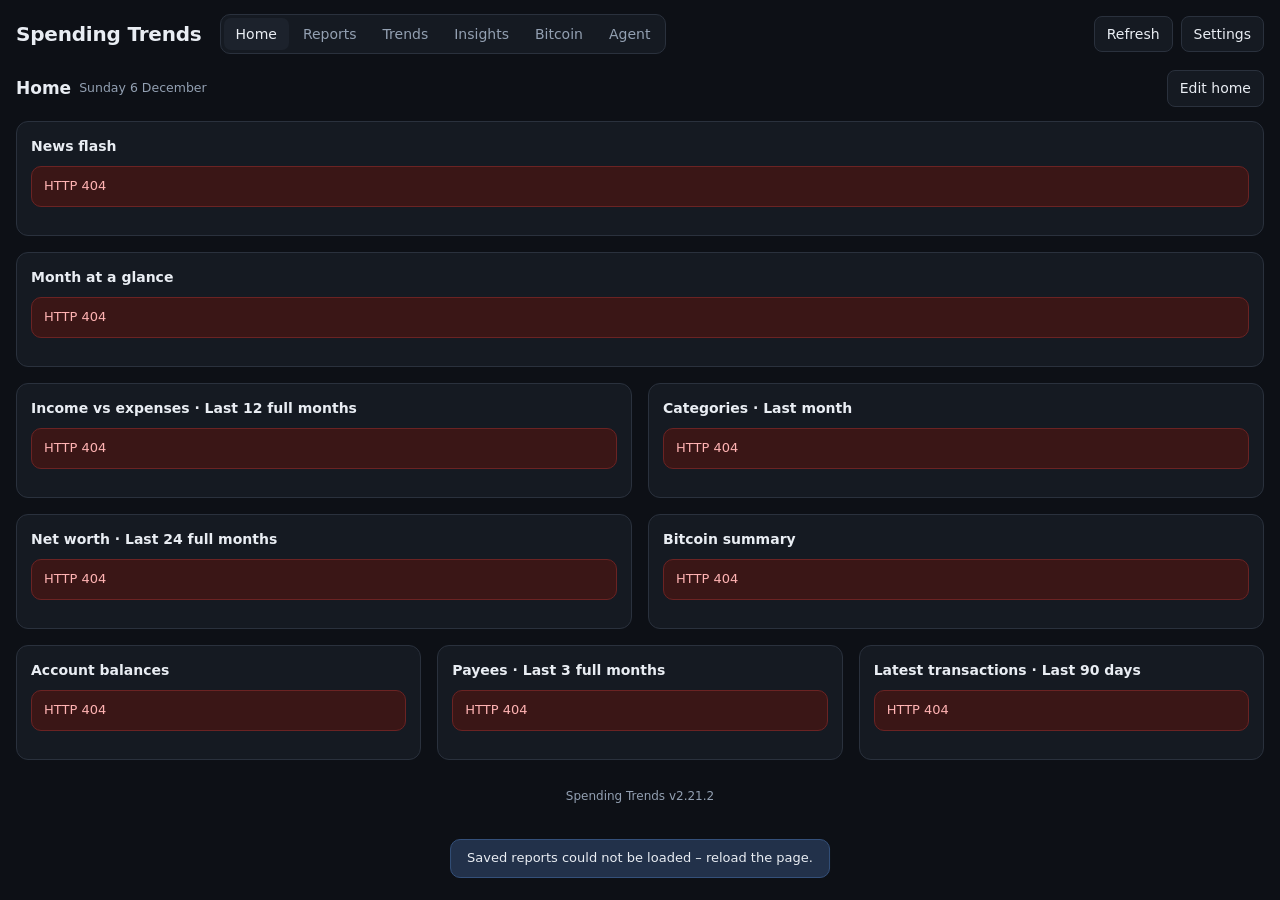
==== n0niz-trends/app/index.html @ 3daa2950 "Spending Trends 2.21.2: forecast 12/24/36/48 months, loan as its own bar, balance in its own chart C" ====
<!doctype html>
<html lang="en">
<head>
<meta charset="utf-8">
<meta name="viewport" content="width=device-width, initial-scale=1, viewport-fit=cover">
<meta name="theme-color" content="#0d1016">
<title>Spending Trends</title>
<style>
  :root {
    --bg: #0d1016; --panel: #151a22; --panel2: #1c222c; --line: #2a313d; --grid: #232a35;
    --text: #e9edf3; --muted: #93a0b2; --accent: #6ea8fe; --up: #ff7b72; --down: #3fb950;
    --inc: #3fb950; --exp: #ff7b72; --btc: #f7931a;
  }
  * { box-sizing: border-box; }
  html, body { margin: 0; }
  body { background: var(--bg); color: var(--text); font: 14px/1.45 system-ui, -apple-system, "Segoe UI", Roboto, Inter, sans-serif; }
  button, input, select { font: inherit; color: inherit; }
  a { color: var(--accent); text-decoration: none; }
  .wrap { max-width: 1320px; margin: 0 auto; padding: 14px 16px 70px; }
  header.top { display: flex; flex-wrap: wrap; gap: 10px 18px; align-items: center; justify-content: space-between; margin-bottom: 16px; }
  .brand { display: flex; align-items: center; gap: 18px; flex-wrap: wrap; min-width: 0; }
  h1 { margin: 0; font-size: 20px; letter-spacing: -.01em; white-space: nowrap; }
  nav { display: flex; gap: 2px; background: var(--panel); border: 1px solid var(--line); border-radius: 10px; padding: 3px; overflow-x: auto; max-width: 100%; }
  nav a { color: var(--muted); padding: 6px 12px; border-radius: 7px; white-space: nowrap; }
  nav a.on { background: var(--panel2); color: var(--text); }
  .sub { color: var(--muted); font-size: 12.5px; }
  .row { display: flex; gap: 8px; align-items: center; flex-wrap: wrap; }
  .spacer { flex: 1; }
  select, input[type=search], input[type=text], input[type=password], input[type=date], input[type=number], textarea {
    background: var(--panel); border: 1px solid var(--line); border-radius: 8px; padding: 7px 10px; outline: none; max-width: 100%; }
  select:focus, input:focus, textarea:focus { border-color: var(--accent); }
  .btn { background: var(--panel); border: 1px solid var(--line); border-radius: 8px; padding: 7px 12px; cursor: pointer; white-space: nowrap; }
  .btn:hover { background: var(--panel2); }
  .btn.primary { background: var(--accent); border-color: transparent; color: #0d1016; font-weight: 600; }
  .btn.danger { color: #ffb3b3; }
  .btn.sm { padding: 4px 9px; font-size: 12.5px; }
  .iconbtn { background: none; border: 0; color: var(--muted); cursor: pointer; padding: 2px 6px; border-radius: 6px; font-size: 14px; }
  .iconbtn:hover { background: var(--panel2); color: var(--text); }
  .seg { display: inline-flex; border: 1px solid var(--line); border-radius: 8px; overflow: hidden; flex-wrap: nowrap; }
  .seg button { background: var(--panel); border: 0; padding: 6px 11px; cursor: pointer; color: var(--muted); white-space: nowrap; }
  .seg button + button { border-left: 1px solid var(--line); }
  .seg button.on { background: var(--panel2); color: var(--text); }
  .seg.sm button { padding: 3px 8px; font-size: 12px; }

  .card { background: var(--panel); border: 1px solid var(--line); border-radius: 12px; padding: 14px; min-width: 0; }
  .card h2 { margin: 0 0 10px; font-size: 14px; font-weight: 600; display: flex; justify-content: space-between; align-items: center; gap: 8px; flex-wrap: wrap; }
  .card h2 .hint { color: var(--muted); font-weight: 400; font-size: 12px; }
  .layout { display: grid; grid-template-columns: 310px minmax(0, 1fr); gap: 16px; align-items: start; }
  .layout > * { min-width: 0; }
  .stack { display: grid; grid-template-columns: minmax(0, 1fr); gap: 16px; }
  .grid2 { display: grid; grid-template-columns: repeat(2, minmax(0, 1fr)); gap: 16px; }
  .grid2 > .full { grid-column: 1 / -1; }
  .view { display: none; }
  .view.on { display: block; }

  /* home */
  .homebar { display: flex; align-items: center; gap: 8px; flex-wrap: wrap; margin-bottom: 14px; }
  .homebar h2 { margin: 0; font-size: 17px; }
  .wgrid { display: grid; grid-template-columns: repeat(6, minmax(0, 1fr)); gap: 16px; grid-auto-flow: row dense; }
  .w { grid-column: span 3; display: flex; flex-direction: column; }
  .w.w-s { grid-column: span 2; } .w.w-l { grid-column: 1 / -1; }
  .w h2 .ttl { cursor: pointer; overflow: hidden; text-overflow: ellipsis; white-space: nowrap; min-width: 0; flex: 1; }
  .w h2 .ttl:hover { color: var(--accent); }
  .w .tools { display: none; gap: 2px; align-items: center; }
  .editing .w .tools { display: inline-flex; }
  .editing .w { outline: 1px dashed #3d4a5e; outline-offset: 2px; cursor: grab; }
  .editing .w.dragover { outline-color: var(--accent); }
  .editing .w .wbody { pointer-events: none; opacity: .75; }
  .addtile { border: 1px dashed var(--line); border-radius: 12px; display: grid; place-items: center; min-height: 120px; color: var(--muted); cursor: pointer; grid-column: span 2; background: none; }
  .addtile:hover { color: var(--text); border-color: var(--accent); }

  /* charts */
  .chart { position: relative; width: 100%; }
  .chart svg { display: block; width: 100%; max-width: 100%; height: auto; overflow: visible; }
  .legend { display: flex; flex-wrap: wrap; gap: 6px 14px; margin-top: 8px; font-size: 12.5px; color: var(--muted); }
  .legend span::before { content: ""; display: inline-block; width: 10px; height: 3px; border-radius: 2px; background: var(--c); margin-right: 6px; vertical-align: middle; }
  .legend span.dot::before { width: 8px; height: 8px; border-radius: 50%; }
  .legend span.dash::before { background: repeating-linear-gradient(90deg, var(--c) 0 4px, transparent 4px 7px); }
  .tip { position: absolute; pointer-events: none; background: #0b0e13f2; border: 1px solid var(--line); border-radius: 8px; padding: 8px 10px; font-size: 12.5px; min-width: 160px; max-width: 280px; z-index: 5; display: none; box-shadow: 0 8px 24px #0008; }
  .tip b { display: block; margin-bottom: 4px; }
  .tip div { display: flex; justify-content: space-between; gap: 14px; font-variant-numeric: tabular-nums; }
  .tip i { display: inline-block; width: 8px; height: 8px; border-radius: 2px; margin-right: 6px; }
  .smart { display: grid; grid-template-columns: repeat(auto-fill, minmax(210px, 1fr)); gap: 10px; }
  .smart .sm { background: var(--panel2); border-radius: 10px; padding: 10px 12px; cursor: pointer; border: 1px solid transparent; }
  .smart .sm:hover { border-color: var(--accent); }
  .smart .smh { display: flex; justify-content: space-between; align-items: center; gap: 6px; margin-bottom: 4px; }
  .chips { display: flex; flex-wrap: wrap; gap: 6px; }
  .chipv { display: inline-flex; align-items: center; }
  .chipv .x { background: none; border: 0; color: var(--muted); cursor: pointer; padding: 0 4px; }
  .chipv .x:hover { color: var(--neg, #f47067); }
  .wherebox { display: flex; gap: 18px; align-items: center; flex-wrap: wrap; }
  .wherebox table { flex: 1; min-width: 260px; }
  .donut { display: flex; gap: 18px; align-items: center; flex-wrap: wrap; }
  .donut svg { width: 176px; height: 176px; flex: none; }
  .donut circle { transition: stroke-width .15s; cursor: pointer; }
  .dleg { flex: 1; min-width: 190px; display: grid; gap: 1px; }
  .dleg .li, .hb { display: grid; grid-template-columns: 10px minmax(0, 1fr) auto 44px; gap: 8px; align-items: center; padding: 4px 6px; border-radius: 6px; font-size: 13px; }
  .dleg .li i { width: 10px; height: 10px; border-radius: 3px; }
  .dleg .li .nm, .hb .nm { overflow: hidden; text-overflow: ellipsis; white-space: nowrap; }
  .dleg .li .am, .hb .am { font-variant-numeric: tabular-nums; text-align: right; }
  .dleg .li .sh { color: var(--muted); font-size: 12px; text-align: right; font-variant-numeric: tabular-nums; }
  .clickable .li, .clickable .hb { cursor: pointer; }
  .clickable .li:hover, .clickable .hb:hover, .dleg .li.hl { background: var(--panel2); }
  .hbars { display: grid; gap: 2px; }
  .hb { grid-template-columns: minmax(80px, 32%) minmax(0, 1fr) auto; }
  .hb .bar { height: 12px; background: var(--grid); border-radius: 4px; overflow: hidden; }
  .hb .bar i { display: block; height: 100%; border-radius: 4px; }

  .sumline { display: flex; flex-wrap: wrap; gap: 6px 22px; margin-bottom: 10px; }
  .stat span { display: block; color: var(--muted); font-size: 12px; }
  .stat b { font-size: 17px; font-variant-numeric: tabular-nums; font-weight: 600; }
  .pos { color: var(--down); } .neg { color: var(--up); }
  .tiles { display: grid; grid-template-columns: repeat(auto-fill, minmax(165px, 1fr)); gap: 10px; }
  .tile { background: var(--panel2); border-radius: 10px; padding: 10px 12px; min-width: 0; }
  .tile span { display: block; color: var(--muted); font-size: 12px; }
  .tile > span:first-child { white-space: nowrap; overflow: hidden; text-overflow: ellipsis; }
  .tile b { display: block; font-size: 18px; font-variant-numeric: tabular-nums; margin: 2px 0; white-space: nowrap; overflow: hidden; text-overflow: ellipsis; }
  .tile small { color: var(--muted); font-size: 11.5px; display: block; }
  .w .tiles { grid-template-columns: repeat(auto-fill, minmax(140px, 1fr)); }

  .empty { color: var(--muted); text-align: center; padding: 34px 10px; }
  table { width: 100%; border-collapse: collapse; font-variant-numeric: tabular-nums; font-size: 13px; }
  th, td { padding: 7px 8px; border-bottom: 1px solid var(--grid); text-align: right; white-space: nowrap; }
  th:first-child, td:first-child { text-align: left; }
  td.l, th.l { text-align: left; }
  td.wr { white-space: normal; min-width: 140px; }
  th { color: var(--muted); font-weight: 500; }
  tr.total td { font-weight: 600; border-top: 1px solid var(--line); }
  tbody tr.click { cursor: pointer; }
  tbody tr.click:hover td { background: var(--panel2); }
  .up { color: var(--up); } .down { color: var(--down); }
  .tablewrap { overflow-x: auto; margin-top: 8px; }
  .drill:not(:empty) { margin-top: 16px; border-top: 1px solid var(--line); padding-top: 12px; }
  .notice { background: #3b2f12; border: 1px solid #6b5418; color: #f5d27a; border-radius: 10px; padding: 10px 12px; margin-bottom: 14px; font-size: 13px; }
  .notice.error { background: #3a1616; border-color: #6b2323; color: #ffb3b3; }
  .notice.ok { background: #13301d; border-color: #1f5a33; color: #a6e9b8; }
  .pill { display: inline-block; padding: 1px 8px; border-radius: 99px; background: var(--panel2); font-size: 12px; color: var(--muted); }
  .pill.Buy, .pill.Received { color: var(--inc); } .pill.Sell, .pill.Sent { color: var(--exp); } .pill.Reward { color: var(--btc); }
  .pill.ign { text-decoration: line-through; opacity: .7; }
  .wrow { border: 1px solid var(--line); border-radius: 10px; padding: 10px; margin-top: 10px; display: grid; gap: 6px; }
  .wrow .two { display: grid; grid-template-columns: 1fr 1fr; gap: 6px; }
  .wrow input, .wrow select, .wrow textarea { width: 100%; color: var(--text); }
  .wrow textarea { resize: vertical; min-height: 54px; font: 12px ui-monospace, monospace; }
  .wrow .addr { font: 12px ui-monospace, monospace; word-break: break-all; color: var(--text); }

  /* editor */
  .ed { display: grid; gap: 12px; }
  .ed label.f { display: grid; gap: 5px; color: var(--muted); font-size: 12.5px; }
  .ed label.f > * { color: var(--text); }
  .ed .two { display: grid; grid-template-columns: 1fr 1fr; gap: 8px; }
  .ed .chk { display: flex; gap: 8px; align-items: center; font-size: 13px; cursor: pointer; }
  .ed select, .ed input[type=text], .ed input[type=search], .ed input[type=date], .ed textarea { width: 100%; }
  details.ms { background: var(--panel); border: 1px solid var(--line); border-radius: 8px; }
  details.ms summary { padding: 7px 10px; cursor: pointer; list-style: none; display: flex; justify-content: space-between; gap: 8px; }
  details.ms summary::after { content: "▾"; color: var(--muted); }
  details.ms summary span { overflow: hidden; text-overflow: ellipsis; white-space: nowrap; }
  details.ms[open] summary { border-bottom: 1px solid var(--line); }
  details.ms .in { padding: 8px; display: grid; gap: 6px; }
  details.ms .list { max-height: 220px; overflow: auto; display: grid; }
  details.ms .list label { display: flex; gap: 8px; align-items: center; padding: 4px 4px; border-radius: 6px; cursor: pointer; font-size: 13px; }
  details.ms .list label:hover { background: var(--panel2); }
  details.ms .list label span { overflow: hidden; text-overflow: ellipsis; white-space: nowrap; }
  .ed hr { border: 0; border-top: 1px solid var(--line); margin: 2px 0; width: 100%; }

  /* reports list */
  .rtypes { display: grid; grid-template-columns: repeat(auto-fill, minmax(300px, 1fr)); gap: 14px; }
  .rtype { display: grid; grid-template-columns: 120px minmax(0, 1fr); gap: 14px; align-items: start; }
  .rtype .mini { background: var(--panel2); border-radius: 8px; height: 86px; display: grid; place-items: center; }
  .rtype h3 { margin: 0 0 4px; font-size: 14px; }
  .rtype p { margin: 0 0 10px; color: var(--muted); font-size: 12.5px; }
  .rphead { display: flex; gap: 8px; align-items: center; flex-wrap: wrap; margin-bottom: 14px; }
  .rphead h2 { margin: 0; font-size: 17px; }

  /* trends picker */
  .picker { position: sticky; top: 12px; }
  .picker .list { max-height: 60vh; overflow: auto; margin: 8px -6px 0; }
  .item { display: grid; grid-template-columns: 18px 10px 1fr auto; gap: 8px; align-items: center; padding: 6px; border-radius: 7px; cursor: pointer; user-select: none; }
  .item:hover { background: var(--panel2); }
  .item input { margin: 0; accent-color: var(--accent); }
  .item .sw { width: 10px; height: 10px; border-radius: 3px; background: transparent; }
  .item .nm { overflow: hidden; text-overflow: ellipsis; white-space: nowrap; }
  .item .am { color: var(--muted); font-variant-numeric: tabular-nums; font-size: 12.5px; }
  .picker .actions { display: flex; gap: 6px; margin-top: 8px; }
  .picker input[type=search] { width: 100%; }

  /* bitcoin */
  .btchead { display: flex; flex-wrap: wrap; gap: 12px 20px; align-items: flex-end; justify-content: space-between; margin-bottom: 12px; }
  .btchead .big { font-size: 26px; font-weight: 650; letter-spacing: -.01em; font-variant-numeric: tabular-nums; }
  .btchead .big small { font-size: 15px; color: var(--muted); font-weight: 500; }
  .spot { display: flex; gap: 6px; align-items: center; }
  .spot input { width: 110px; text-align: right; font-variant-numeric: tabular-nums; }
  .bar2 { height: 14px; border-radius: 6px; background: var(--grid); overflow: hidden; display: flex; margin: 8px 0 10px; }
  .bar2 i { display: block; height: 100%; }
  .checks { display: grid; gap: 8px; }
  .checks div { padding: 8px 10px; border-radius: 8px; background: var(--panel2); font-size: 13px; }
  .checks div b { display: block; margin-bottom: 2px; }
  .checks .warn b { color: #f5d27a; } .checks .ok b { color: var(--down); }

  dialog { background: var(--panel); color: var(--text); border: 1px solid var(--line); border-radius: 14px; padding: 20px; width: min(480px, calc(100% - 24px)); max-height: calc(100% - 24px); }
  dialog::backdrop { background: #000a; }
  dialog .dl label { display: grid; gap: 5px; color: var(--muted); font-size: 12.5px; margin-top: 12px; }
  dialog .dl label input { width: 100%; color: var(--text); }
  dialog h3 { margin: 18px 0 0; font-size: 14px; }
  .catalog { display: grid; gap: 6px; margin-top: 12px; }
  .catalog button { text-align: left; display: grid; grid-template-columns: 54px 1fr; gap: 12px; align-items: center; background: var(--panel2); border: 1px solid transparent; border-radius: 10px; padding: 8px; cursor: pointer; }
  .catalog button:hover { border-color: var(--accent); }
  .catalog .mini { height: 38px; display: grid; place-items: center; }
  .catalog b { display: block; font-weight: 600; }
  .catalog small { color: var(--muted); }
  .paper { background: transparent; color: var(--text); padding: 4px 2px 0; font-family: Georgia, "Times New Roman", Times, serif; }
  .paper a { color: var(--accent); }
  .paper .mast { text-align: center; border-bottom: 3px double var(--text); padding-bottom: 6px; margin-bottom: 12px; }
  .paper .mast-top, .paper .mast-bar { display: flex; justify-content: space-between; gap: 10px; flex-wrap: wrap; font-size: 11.5px; letter-spacing: .04em; text-transform: uppercase; color: var(--muted); }
  .paper .mast-title { font-size: clamp(28px, 5vw, 46px); line-height: 1.05; margin: 6px 0 8px; font-weight: 700; letter-spacing: .01em; font-family: "Old English Text MT", "UnifrakturMaguntia", Georgia, serif; }
  .paper .mast-bar { border-top: 1px solid var(--text); padding-top: 5px; align-items: center; }
  .paper .pseg { display: inline-flex; border: 1px solid var(--text); border-radius: 3px; overflow: hidden; }
  .paper .pseg button { background: transparent; border: 0; padding: 3px 10px; font: inherit; font-size: 11.5px; letter-spacing: .04em; text-transform: uppercase; cursor: pointer; color: var(--text); }
  .paper .pseg button + button { border-left: 1px solid var(--text); }
  .paper .pseg button.on { background: var(--text); color: var(--bg); }
  .paper .pgrid { display: grid; grid-template-columns: 1.6fr 1fr; gap: 0 22px; }
  .paper .pgrid > .side { border-left: 1px solid var(--line); padding-left: 20px; display: grid; gap: 14px; align-content: start; }
  .paper .side .story + .story { border-top: 1px solid var(--line); padding-top: 12px; }
  .paper .kicker { font-family: system-ui, sans-serif; font-size: 10.5px; font-weight: 700; letter-spacing: .12em; text-transform: uppercase; }
  .paper .kicker.good { color: var(--down); } .paper .kicker.bad { color: var(--up); }
  .paper h3 { font-size: 19px; line-height: 1.2; margin: 3px 0 5px; font-weight: 700; }
  .paper .lead h3 { font-size: clamp(24px, 3.4vw, 34px); line-height: 1.12; margin: 4px 0 8px; }
  .paper .deck { font-style: italic; font-size: 15px; line-height: 1.4; margin: 0 0 8px; color: var(--muted); }
  .paper .lead .deck { font-size: 17px; }
  .paper .story p { margin: 0 0 6px; font-size: 14px; line-height: 1.5; }
  .paper .lead p.body:first-of-type::first-letter { float: left; font-size: 42px; line-height: .9; padding: 3px 6px 0 0; font-weight: 700; }
  .paper .spark { width: 100%; height: 70px; display: block; margin: 6px 0 2px; }
  .paper .spark-cap { font-family: system-ui, sans-serif; font-size: 10.5px; color: var(--muted); display: flex; justify-content: space-between; }
  .paper .brief { border-top: 3px double var(--text); margin-top: 14px; padding-top: 8px; }
  .paper .brief h4 { margin: 0 0 6px; font-size: 12px; letter-spacing: .1em; text-transform: uppercase; }
  .paper .brief .lede { font-size: 15px; margin: 0 0 6px; }
  .paper .brief ul { columns: 2 260px; column-gap: 24px; margin: 0; padding-left: 16px; font-size: 13.5px; }
  .paper .brief li { break-inside: avoid; margin-bottom: 4px; }
  .paper .pmeta { font-family: system-ui, sans-serif; font-size: 11px; color: var(--muted); margin-top: 10px; display: flex; gap: 10px; flex-wrap: wrap; justify-content: space-between; }
  .paper .pempty { padding: 30px 0; text-align: center; font-style: italic; color: var(--muted); }
  @media (max-width: 760px) { .paper { padding: 14px 14px 12px; } .paper .pgrid { grid-template-columns: 1fr; } .paper .pgrid > .side { border-left: 0; padding-left: 0; border-top: 1px solid var(--line); padding-top: 12px; margin-top: 10px; } }
  .news ul { margin: 6px 0 10px; padding-left: 18px; display: grid; gap: 6px; }
  .news li { line-height: 1.45; }
  .news .meta { color: var(--muted); font-size: 12px; display: flex; gap: 10px; flex-wrap: wrap; align-items: center; }
  .agtable td { vertical-align: top; }
  .agtable td.wr { min-width: 180px; }
  .agtable tr.done td { opacity: .55; }
  .appver { text-align: center; color: var(--muted, #7d8796); font-size: 12px; padding: 28px 0 18px; }
  tr[draggable] .grip { cursor: grab; color: var(--muted); user-select: none; letter-spacing: -2px; }
  tr.dragging { opacity: .4; }
  tr.dropb td { box-shadow: inset 0 2px 0 var(--accent); }
  tr.dropa td { box-shadow: inset 0 -2px 0 var(--accent); }
  table.split th, table.split td { white-space: nowrap; font-size: 13px; padding-left: 6px; padding-right: 6px; }
  table.split td:first-child, table.split th:first-child { position: sticky; left: 0; background: var(--panel); z-index: 1; }
  table.split td.click:hover { background: var(--panel2); cursor: pointer; }
  .subcal th, .subcal td { white-space: nowrap; padding-left: 6px; padding-right: 6px; font-size: 13px; }
  .subcal td:first-child, .subcal th:first-child { position: sticky; left: 0; background: var(--panel); z-index: 1; }
  .subcal .curm { background: var(--panel2); }
  .subcal .st-paid { opacity: .55; }
  .subcal th.mh { cursor: pointer; }
  .subcal .selm { background: rgba(110, 168, 254, .18) !important; opacity: 1; }
  .subcal th.selm { color: var(--accent); }
  .subcal tr.hitr td:first-child b { color: var(--accent); }
  .subcal tr.tot td { border-top: 1px solid var(--line); padding-top: 8px; }
  .agtable select { max-width: 190px; padding: 4px 6px; }
  .pill.ai { color: #d2a8ff; } .pill.history { color: var(--accent); } .pill.unsure, .pill.check { color: #f5d27a; } .pill.tags { color: var(--inc); } .pill.error { color: var(--up); }
  .toast { position: fixed; left: 50%; bottom: 22px; transform: translateX(-50%); background: #22314a; border: 1px solid #34507a; padding: 9px 16px; border-radius: 10px; font-size: 13px; z-index: 50; display: none; }
  .loading { opacity: .55; pointer-events: none; }

  @media (max-width: 980px) {
    .layout { grid-template-columns: minmax(0, 1fr); }
    .picker { position: static; }
    .picker .list { max-height: 260px; }
    .w.w-s { grid-column: span 3; }
    .grid2 { grid-template-columns: minmax(0, 1fr); }
  }
  @media (max-width: 680px) {
    .wrap { padding: 10px 12px 60px; }
    .w, .w.w-s, .addtile { grid-column: 1 / -1; }
    .rtype { grid-template-columns: 84px minmax(0, 1fr); }
    .rtype .mini { height: 64px; }
    .donut svg { width: 150px; height: 150px; margin: 0 auto; }
    .ed .two { grid-template-columns: 1fr; }
  }
</style>
</head>
<body>
<div class="wrap">
  <header class="top">
    <div class="brand">
      <h1>Spending Trends</h1>
      <nav id="nav">
        <a href="#home" data-v="home">Home</a>
        <a href="#reports" data-v="reports">Reports</a>
        <a href="#trends" data-v="trends">Trends</a>
        <a href="#insights" data-v="insights">Insights</a>
        <a href="#bitcoin" data-v="bitcoin">Bitcoin</a>
        <a href="#agent" data-v="agent">Agent</a>
      </nav>
    </div>
    <div class="row">
      <span class="sub" id="status"></span>
      <button class="btn" id="refresh" title="Fetch fresh data">Refresh</button>
      <button class="btn" id="settingsBtn">Settings</button>
    </div>
  </header>

  <div id="notice"></div>

  <section class="view" id="v-home"></section>
  <section class="view" id="v-reports"></section>

  <section class="view" id="v-insights"></section>
  <section class="view" id="v-trends">
    <div class="card" style="margin-bottom:14px"><h2>Suggested for you <span class="hint">picked from your bookings · click to show, ☆ to save</span></h2><div class="smart" id="tSmart"></div>
      <div id="tMine"></div></div>
    <div class="row" style="margin-bottom:14px">
      <div class="seg" id="tDim">
        <button data-v="category">Categories</button><button data-v="tag">Tags</button><button data-v="budget">Budgets</button><button data-v="payee">Payees</button>
      </div>
      <div class="seg" id="tType"><button data-v="e">Expenses</button><button data-v="i">Income</button></div>
      <span class="spacer"></span>
      <label class="sub">From <select id="tFrom"></select></label>
      <label class="sub">to <select id="tTo"></select></label>
    </div>
    <div class="layout">
      <aside class="card picker">
        <h2>Select <span class="hint" id="tHint"></span></h2>
        <input type="search" id="tSearch" placeholder="Search…" aria-label="Search">
        <div class="actions"><button class="btn" id="tTop5">Top 5</button><button class="btn" id="tClear">Clear</button><button class="btn primary" id="tSave" title="Save what you see now under a name">Save view</button></div>
        <div class="list" id="tList"></div>
      </aside>
      <section class="stack">
        <div class="card">
          <h2>Month by month <span class="seg sm" id="tTl"><button data-v="sep">Each</button><button data-v="sum">Combined</button></span></h2>
          <div class="chart" id="tTimeline"></div>
          <div class="legend" id="tTlLegend"></div>
        </div>
        <div class="card">
          <h2>Year over year <span class="hint" id="tYoyHint"></span>
            <span class="seg sm" id="tYoy"><button data-v="month">Per month</button><button data-v="cum">Cumulative</button></span></h2>
          <div class="chart" id="tYoyChart"></div>
          <div class="legend" id="tYoyLegend"></div>
        </div>
        <div class="card">
          <h2>Totals per year <span class="hint">completed months only · current year compared with the same months last year</span></h2>
          <div class="tablewrap" id="tTable"></div>
        </div>
      </section>
    </div>
  </section>

  <section class="view" id="v-bitcoin"></section>
  <section class="view" id="v-agent"></section>
  <footer class="appver">Spending Trends v2.21.2</footer>
</div>

<dialog id="settings">
  <form method="dialog" class="dl" id="settingsForm">
    <h2 style="margin:0 0 4px;font-size:17px">Settings</h2>
    <div class="sub">Tokens and keys are stored on your server only.</div>
    <h3>Firefly III</h3>
    <label>Firefly III URL<input type="text" id="ffUrl" required></label>
    <label>Personal access token<input type="password" id="ffToken" autocomplete="off"></label>
    <label>Load history from<input type="date" id="ffHist"></label>
    <h3>Saving, not spending</h3>
    <div class="sub" style="margin-top:4px">Bookings in these categories (e.g. BTC purchases) are shown as saved and invested, not as expenses or income.</div>
    <div id="savPick" style="margin-top:8px"></div>
    <h3>Kraken (for the Bitcoin page)</h3>
    <div class="sub" style="margin-top:4px">Use a read-only key with only <b>Query Funds</b> and <b>Query Ledger Entries</b>. The key from your Kraken importer works.</div>
    <label>API key<input type="password" id="krKey" autocomplete="off"></label>
    <label>Private key<input type="password" id="krSecret" autocomplete="off"></label>
    <label class="sub" style="display:flex;gap:8px;align-items:center" id="krRemoveWrap"><input type="checkbox" id="krRemove" style="width:auto"> Remove the Kraken key</label>
    <h3>Krak cashback in Firefly</h3>
    <div class="sub" style="margin-top:4px">Books every cashback transfer from the Krak card to Kraken (found in the Kraken ledger with the key above) as a deposit “Krak cashback” in Firefly: the euro value of that day, the BTC amount in the note, each one only once. Choose a <b>BTC account</b> (e.g. “Kraken BTC”): it gets the sats as amount and the euro value as foreign amount, so your euro Kraken account stays right. Your Firefly rules run on it, so category and tags come from there. Runs after every Kraken sync.</div>
    <label class="sub" style="display:flex;gap:8px;align-items:center;margin-top:8px"><input type="checkbox" id="cbOn" style="width:auto"> Book Krak cashback in Firefly</label>
    <div id="cbOpts">
      <label>Firefly account<select id="cbAcc"></select></label>
      <label>Book cashback from<input type="date" id="cbFrom"></label>
      <label class="sub" style="display:flex;gap:8px;align-items:center;margin-top:8px"><input type="checkbox" id="cbBal" style="width:auto"> Keep this BTC account at your Kraken BTC balance</label>
      <div class="sub">After every Kraken sync its opening balance is set so the account shows exactly the BTC you hold on Kraken (bought and cashback). Not counted as income or spending.</div>
      <div class="sub" id="cbInfo"></div>
    </div>
    <h3>Binance</h3>
    <div class="sub" style="margin-top:4px">API Management → Create API → <b>System generated</b>, and tick <b>only “Enable Reading”</b> – a key that can trade or withdraw is refused. Reads your BTC spot trades, Convert, card buys, deposits, withdrawals, rewards and balance. Withdrawals carry the on-chain transaction id, so coins sent on to your wallets are matched exactly.</div>
    <label>API key<input type="password" id="bnKey" autocomplete="off"></label>
    <label>Secret key<input type="password" id="bnSecret" autocomplete="off"></label>
    <label>Read history from<input type="date" id="bnFrom"></label>
    <label>Keep this Firefly account at your Binance balance<select id="bnAcc"></select></label>
    <div class="sub" id="bnInfo"></div>
    <h3>Strike</h3>
    <div class="sub" style="margin-top:4px">Create an API key in the Strike Dashboard with <b>only</b> the scope <code>partner.balances.read</code>. Its BTC balance shows on the Bitcoin page and can keep a BTC account in Firefly at the right amount (only its opening balance moves, nothing counts as income or spending).</div>
    <label>API key<input type="password" id="stKey" autocomplete="off"></label>
    <label>Keep this Firefly account at your Strike balance<select id="stAcc"></select></label>
    <div class="sub" id="stInfo"></div>
    <div class="sub" style="margin-top:10px">The API only knows the balance. For your <b>buys, sends and sats back</b> import the account statements (Strike app → Settings → Account statements → CSV, one file per month or year). Several files at once are fine; importing one again changes nothing.</div>
    <div style="display:flex;gap:8px;align-items:center;margin-top:6px;flex-wrap:wrap"><label class="btn sm" style="margin:0;cursor:pointer">Import Strike statements…<input type="file" id="stCsv" accept=".csv,text/csv" multiple hidden></label><span class="sub" id="stCsvInfo"></span></div>
    <label class="sub" style="display:flex;gap:8px;align-items:center;margin-top:10px"><input type="checkbox" id="sbOn" style="width:auto"> Book the Strike buys in Firefly</label>
    <div id="sbWrap">
      <div class="sub">Each buy becomes a <b>transfer</b> from the euro account below to the Strike BTC account above (euros as amount incl. the fee, BTC as foreign amount) – a purchase, not income and not spending. Sends that arrive in one of your wallets become a transfer Strike BTC → that wallet's BTC account. Sats back and other receives are not booked; the balance sync keeps the account right. Each one only once.</div>
      <label>Buys are paid from<select id="sbFrom"></select></label>
      <div class="sub" id="sbInfo"></div>
    </div>
    <h3>Bitcoin wallets <span class="sub" style="font-weight:400">watch-only</span></h3>
    <div class="sub" style="margin-top:4px">Paste an <b>xpub / ypub / zpub</b>, or for multisig the wallet's <b>output descriptor</b> (Sparrow: Settings → Script Policy → Export or Show descriptor). It can only read, never spend. Addresses are looked up in your own Mempool app. A Firefly BTC account with the wallet's name (e.g. wallet “Jade” → account “Jade BTC”) is kept at the wallet's balance after every sync; only its opening balance moves.</div>
    <div id="walletRows"></div>
    <button type="button" class="btn sm" id="addWallet" style="margin-top:10px">+ Add wallet</button>
    <label>Mempool API address<input type="text" id="mpUrl" placeholder="automatic (Umbrel Mempool app)"></label>
    <div class="sub" id="settingsMsg" style="margin-top:12px"></div>
    <div class="row" style="justify-content:flex-end;margin-top:16px">
      <button class="btn" value="cancel" formnovalidate>Cancel</button>
      <button class="btn primary" id="saveSettings" value="save">Save</button>
    </div>
  </form>
</dialog>

<dialog id="wdlg"><div id="wdlgBody"></div></dialog>
<div class="toast" id="toast"></div>

<script>
(() => {
  "use strict";
  /* ============================================================ helpers */
  const $ = (id) => document.getElementById(id);
  const esc = (s) => String(s ?? "").replace(/[&<>"']/g, (c) => ({ "&": "&amp;", "<": "&lt;", ">": "&gt;", '"': "&quot;", "'": "&#39;" }[c]));
  const NF = (o) => new Intl.NumberFormat("de-DE", o);
  const eurF = NF({ style: "currency", currency: "EUR", maximumFractionDigits: 0 });
  const eur2F = NF({ style: "currency", currency: "EUR" });
  const eurKF = NF({ style: "currency", currency: "EUR", notation: "compact", maximumFractionDigits: 1 });
  const eur = (v) => eurF.format(v), eur2 = (v) => eur2F.format(v);
  const eurK = (v) => Math.abs(v) >= 10000 ? eurKF.format(v) : eurF.format(v);
  const btcF = (v) => NF({ minimumFractionDigits: 8, maximumFractionDigits: 8 }).format(v);
  const btcS = (v) => NF({ maximumFractionDigits: 4 }).format(v);
  const intF = (v) => NF({ maximumFractionDigits: 0 }).format(v);
  const pct = (v, d = 1) => `${v > 0 ? "+" : ""}${NF({ maximumFractionDigits: d, minimumFractionDigits: d }).format(v * 100)}%`;
  const sum = (a) => a.reduce((x, y) => x + y, 0);
  const clone = (o) => JSON.parse(JSON.stringify(o));
  const uid = () => Math.random().toString(36).slice(2, 10);
  const MONTHS = ["Jan", "Feb", "Mar", "Apr", "May", "Jun", "Jul", "Aug", "Sep", "Oct", "Nov", "Dec"];
  const PAL = ["#6ea8fe", "#f0883e", "#3fb950", "#d2a8ff", "#ff7b72", "#e3b341", "#39c5cf", "#ff9bce", "#a5d6ff", "#7ee787", "#ffa657", "#bc8cff"];
  const OTHER = "#5b6475";
  const C = { inc: "#3fb950", exp: "#ff7b72", net: "#6ea8fe", btc: "#f7931a", cost: "#3fb950", price: "#6ea8fe" };
  const now = new Date();
  const iso = (d) => `${d.getFullYear()}-${String(d.getMonth() + 1).padStart(2, "0")}-${String(d.getDate()).padStart(2, "0")}`;
  const isoUTC = (sec) => new Date(sec * 1000).toISOString().slice(0, 10);
  const TODAY = iso(now);
  const monthLabel = (k, long) => { const [y, m] = k.split("-"); return long ? `${MONTHS[+m - 1]} ${y}` : (m === "01" ? y : MONTHS[+m - 1]); };
  const dayLabel = (d, long) => { const [y, m, dd] = d.split("-"); return long ? `${+dd} ${MONTHS[+m - 1]} ${y}` : `${MONTHS[+m - 1]} ${y.slice(2)}`; };
  const store = {
    get(k, d) { try { const v = localStorage.getItem("st:" + k); return v === null ? d : JSON.parse(v); } catch { return d; } },
    set(k, v) { try { localStorage.setItem("st:" + k, JSON.stringify(v)); } catch {} },
  };
  function toast(msg) { const t = $("toast"); t.textContent = msg; t.style.display = "block"; clearTimeout(toast.t); toast.t = setTimeout(() => (t.style.display = "none"), 2200); }
  function frag(html) { const t = document.createElement("template"); t.innerHTML = html.trim(); return t.content.firstElementChild; }

  async function api(path, opt = {}) {
    const r = await fetch(path, opt);
    let d = {};
    try { d = await r.json(); } catch {}
    if (!r.ok) throw new Error(d.error || `HTTP ${r.status}`);
    return d;
  }
  const post = (path, body) => api(path, { method: "POST", headers: { "Content-Type": "application/json" }, body: JSON.stringify(body) });
  const put = (path, body) => api(path, { method: "PUT", headers: { "Content-Type": "application/json" }, body: JSON.stringify(body) });

  /* ============================================================ data */
  const D = { rows: null, cur: "EUR", p: {}, fresh: new Set(), layout: null, reports: null, cfg: null, spot: null, btcModel: null };
  function once(key, fn) {
    if (!D.p[key]) D.p[key] = fn().catch((e) => { delete D.p[key]; throw e; });
    return D.p[key];
  }
  const fresh = (k) => D.fresh.delete(k);
  const loadCfg = () => once("cfg", async () => (D.cfg = await api("api/config")));
  const loadRows = () => once("rows", async () => {
    const d = await api("api/data" + (fresh("rows") ? "?refresh=1" : ""));
    D.rows = d.rows; D.btcEur = d.btc_eur || 0;
    const curs = Object.entries(d.currencies).sort((a, b) => b[1] - a[1]);
    D.cur = curs.length ? curs[0][0] : "EUR";
    D.otherCur = curs.slice(1);
    $("status").textContent = `${d.rows.length} transactions · ${new Date(d.fetched * 1000).toLocaleTimeString([], { hour: "2-digit", minute: "2-digit" })}`;
    return d;
  });
  const loadAccounts = () => once("acc", () => api("api/accounts"));
  const loadNW = (months) => once("nw" + months, () => api(`api/networth?months=${months}${fresh("nw" + months) ? "&refresh=1" : ""}`));
  const loadBtc = () => once("btc", async () => {
    const [d, pr] = await Promise.all([api("api/btc"), api("api/store/prefs").catch(() => ({}))]);
    D.prefs = pr.value || {}; D.btcModel = null; return d;
  });
  const savePrefs = () => put("api/store/prefs", { value: D.prefs }).catch((e) => toast("Could not save: " + e.message));
  // If the server could not be read (e.g. while the app restarts), nothing may be saved: saving would
  // write the empty stand-in over your real reports or home layout.
  const FAILED = {};
  async function loadReports() {
    if (D.reports && !FAILED.reports) return D.reports;
    try { const r = await api("api/store/reports"); D.reports = Array.isArray(r.value) ? r.value : []; delete FAILED.reports; }
    catch { D.reports = D.reports || []; FAILED.reports = true; toast("Saved reports could not be loaded – reload the page."); }
    return D.reports;
  }
  async function loadLayout() {
    if (D.layout && !FAILED.layout) return D.layout;
    try { const r = await api("api/store/layout"); D.layout = Array.isArray(r.value) ? r.value : clone(DEFAULT_LAYOUT); delete FAILED.layout; }
    catch { D.layout = D.layout || clone(DEFAULT_LAYOUT); FAILED.layout = true; }
    return D.layout;
  }
  const blocked = (what) => { toast(`Not saved: your ${what} could not be loaded from the server. Reload the page and try again.`); return Promise.resolve(); };
  const saveReports = () => (FAILED.reports ? blocked("saved reports") : put("api/store/reports", { value: D.reports }).catch((e) => toast("Could not save: " + e.message)));
  const saveLayout = () => (FAILED.layout ? blocked("home layout") : put("api/store/layout", { value: D.layout }).catch((e) => toast("Could not save: " + e.message)));

  function keysOf(r, dim) {
    switch (dim) {
      case "category": return [r[3] || "(no category)"];
      case "budget": return [r[4] || "(no budget)"];
      case "tag": return r[5].length ? r[5] : ["(no tag)"];
      case "account": return [r[8] || "(unknown)"];
      default: return [r[6] || "(unknown)"];
    }
  }
  function monthKeys(from, to) {
    const out = [];
    let [y, m] = from.split("-").map(Number);
    const [ty, tm] = to.split("-").map(Number);
    while (y < ty || (y === ty && m <= tm)) { out.push(`${y}-${String(m).padStart(2, "0")}`); if (++m > 12) { m = 1; y++; } }
    return out;
  }
  const PERIODS = [["thismonth", "This month"], ["lastmonth", "Last month"], ["30d", "Last 30 days"], ["90d", "Last 90 days"], ["3m", "Last 3 full months"], ["6m", "Last 6 full months"],
    ["12m", "Last 12 full months"], ["24m", "Last 24 full months"], ["36m", "Last 36 full months"], ["ytd", "This year"], ["lastyear", "Last year"],
    ["all", "All history"], ["custom", "Custom dates"]];
  const PERIOD_NAME = Object.fromEntries(PERIODS);
  function periodRange(spec) {
    const y = now.getFullYear(), m = now.getMonth();
    const first = (yy, mm) => iso(new Date(yy, mm, 1)), last = (yy, mm) => iso(new Date(yy, mm + 1, 0));
    const N = (n) => ({ from: first(y, m - n), to: last(y, m - 1) });
    switch (spec.period) {
      case "thismonth": return { from: first(y, m), to: TODAY };
      case "30d": return { from: iso(new Date(y, m, now.getDate() - 30)), to: TODAY };
      case "90d": return { from: iso(new Date(y, m, now.getDate() - 90)), to: TODAY };
      case "lastmonth": return { from: first(y, m - 1), to: last(y, m - 1) };
      case "3m": return N(3); case "6m": return N(6); case "24m": return N(24); case "36m": return N(36);
      case "ytd": return { from: `${y}-01-01`, to: TODAY };
      case "lastyear": return { from: `${y - 1}-01-01`, to: `${y - 1}-12-31` };
      case "all": return { from: (D.cfg && D.cfg.history_start) || `${y - 5}-01-01`, to: TODAY };
      case "custom": return { from: spec.from || first(y, m - 12), to: spec.to || TODAY };
      default: return N(12);
    }
  }
  function periodText(spec) {
    if (spec.period === "custom") { const r = periodRange(spec); return `${r.from} – ${r.to}`; }
    return PERIOD_NAME[spec.period] || PERIOD_NAME["12m"];
  }
  const savCats = () => new Set(((D.cfg && D.cfg.savings_categories) || []).filter((c) => c !== "-"));
  const isSav = (r) => savCats().has(r[3]);
  function filterRows(spec, range, kind) {
    const sv = savCats();
    range = range || periodRange(spec);
    kind = kind || spec.kind || "both";
    const q = (spec.q || "").toLowerCase().trim();
    const acc = spec.accounts && spec.accounts.length ? new Set(spec.accounts) : null;
    const vals = spec.fdim && spec.fvalues && spec.fvalues.length ? new Set(spec.fvalues) : null;
    return D.rows.filter((r) => r[7] === D.cur && r[9] >= range.from && r[9] <= range.to
      && (spec.loans || !r[11])
      && (spec.savings || !sv.has(r[3]))
      && (kind === "both" || r[1] === kind)
      && (!acc || acc.has(r[8]))
      && (!vals || keysOf(r, spec.fdim).some((k) => vals.has(k)))
      && (!q || `${r[6]} ${r[10]} ${r[3]} ${r[4]} ${r[5].join(" ")}`.toLowerCase().includes(q)));
  }
  function groupBy(rows, dim) {
    const m = new Map();
    for (const r of rows) for (const k of keysOf(r, dim)) {
      let g = m.get(k);
      if (!g) m.set(k, (g = { name: k, total: 0, count: 0, rows: [] }));
      g.total += r[1] === "e" ? r[2] : r[2]; g.count++; g.rows.push(r);
    }
    return [...m.values()].sort((a, b) => b.total - a.total);
  }

  /* ============================================================ charts */
  const NS = "http://www.w3.org/2000/svg";
  function S(tag, attrs, parent) { const e = document.createElementNS(NS, tag); for (const k in attrs) e.setAttribute(k, attrs[k]); if (parent) parent.appendChild(e); return e; }
  function niceNum(x, round) {
    const e = Math.floor(Math.log10(x)), f = x / Math.pow(10, e);
    const nf = round ? (f < 1.5 ? 1 : f < 3 ? 2 : f < 7 ? 5 : 10) : (f <= 1 ? 1 : f <= 2 ? 2 : f <= 5 ? 5 : 10);
    return nf * Math.pow(10, e);
  }
  function scale(min, max, n = 4) {
    if (!(max > min)) max = min + (Math.abs(min) || 1);
    const step = niceNum(niceNum(max - min, false) / n, true);
    return { lo: Math.floor(min / step + 1e-9) * step, hi: Math.ceil(max / step - 1e-9) * step, step };
  }
  function tipBox(host) { let t = host.querySelector(":scope > .tip"); if (!t) { t = document.createElement("div"); t.className = "tip"; host.appendChild(t); } return t; }
  function placeTip(tip, host, px, html) {
    tip.innerHTML = html; tip.style.display = "block";
    const w = host.clientWidth;
    tip.style.left = `${px + 14 + tip.offsetWidth > w ? Math.max(0, px - tip.offsetWidth - 14) : px + 14}px`;
    tip.style.top = "8px";
  }
  const tipRow = (color, name, val) => `<div><span><i style="background:${color}"></i>${esc(name)}</span><span>${val}</span></div>`;
  function emptyIn(host, msg) { host.innerHTML = `<div class="empty">${esc(msg)}</div>`; }

  function lineChart(host, labels, series, o = {}) {
    host.replaceChildren(); host.classList.add("chart");
    const vals = series.flatMap((s) => s.values.filter((v) => v != null && isFinite(v)));
    (o.marks || []).forEach((k) => vals.push(k.v));
    if (!labels.length || !series.length || !vals.length) return emptyIn(host, o.empty || "No data for this selection.");
    const W = Math.max(300, host.clientWidth || 600), H = o.height || 260;
    const m = { l: o.ml || 60, r: 12, t: 10, b: 26 }, iw = W - m.l - m.r, ih = H - m.t - m.b, n = labels.length;
    let mn = Math.min(...vals), mx = Math.max(...vals);
    if (o.zero !== false) { mn = Math.min(0, mn); mx = Math.max(0, mx); } else { const pad = (mx - mn) * 0.06 || Math.abs(mx) * 0.05 || 1; mn -= pad; mx += pad; }
    const sc = scale(mn, mx, 4);
    const X = (i) => m.l + (n === 1 ? iw / 2 : (i * iw) / (n - 1));
    const Y = (v) => m.t + ih - ((v - sc.lo) / (sc.hi - sc.lo)) * ih;
    const yF = o.yFmt || eurK, tF = o.tipFmt || eur2, lF = o.labelFmt || ((l) => l);
    const svg = S("svg", { viewBox: `0 0 ${W} ${H}` });
    for (let v = sc.lo; v <= sc.hi + sc.step / 2; v += sc.step) {
      S("line", { x1: m.l, x2: W - m.r, y1: Y(v), y2: Y(v), stroke: Math.abs(v) < 1e-9 ? "var(--line)" : "var(--grid)" }, svg);
      S("text", { x: m.l - 8, y: Y(v) + 4, "text-anchor": "end", fill: "var(--muted)", "font-size": 11 }, svg).textContent = yF(v);
    }
    const step = Math.max(1, Math.ceil(n / Math.max(2, Math.floor(iw / 64))));
    for (let i = 0; i < n; i += step) S("text", { x: X(i), y: H - 8, "text-anchor": i === 0 && n > 1 ? "start" : "middle", fill: "var(--muted)", "font-size": 11 }, svg).textContent = lF(labels[i]);
    const base = Y(Math.max(sc.lo, Math.min(0, sc.hi)));
    for (const s of series) {
      let d = "", pen = false, firstX = null, lastX = null, prevY = null;
      s.values.forEach((v, i) => {
        if (v == null || !isFinite(v)) { pen = false; return; }
        const xx = X(i).toFixed(1), yy = Y(v).toFixed(1);
        if (s.step && pen) d += `H${xx}V${yy}`; else d += `${pen ? "L" : "M"}${xx},${yy}`;
        if (firstX === null) firstX = xx; lastX = xx; prevY = yy; pen = true;
      });
      if (s.area && firstX !== null) S("path", { d: `${d}L${lastX},${base}L${firstX},${base}Z`, fill: s.color, opacity: 0.12, stroke: "none" }, svg);
      S("path", { d, fill: "none", stroke: s.color, "stroke-width": s.width || 2, "stroke-linejoin": "round", "stroke-linecap": "round", "stroke-dasharray": s.dash ? "5 4" : "none", opacity: s.opacity || 1 }, svg);
      if (n <= 26 && !s.noDots) s.values.forEach((v, i) => { if (v != null) S("circle", { cx: X(i), cy: Y(v), r: 2.5, fill: s.color }, svg); });
    }
    for (const k of o.marks || []) S("circle", { cx: X(k.i), cy: Y(k.v), r: k.r || 3, fill: k.color, "fill-opacity": 0.75, stroke: "#0d1016", "stroke-width": 0.8 }, svg);
    const guide = S("line", { y1: m.t, y2: m.t + ih, stroke: "var(--muted)", "stroke-dasharray": "3 3", opacity: 0 }, svg);
    host.appendChild(svg);
    const tip = tipBox(host);
    svg.addEventListener("pointermove", (ev) => {
      const rect = svg.getBoundingClientRect();
      const px = ((ev.clientX - rect.left) / rect.width) * W;
      const i = Math.max(0, Math.min(n - 1, Math.round(((px - m.l) / iw) * (n - 1))));
      guide.setAttribute("x1", X(i)); guide.setAttribute("x2", X(i)); guide.setAttribute("opacity", 1);
      const rows = series.filter((s) => s.values[i] != null && !s.noTip).map((s) => tipRow(s.color, s.name, (s.fmt || tF)(s.values[i]))).join("");
      placeTip(tip, host, (X(i) / W) * rect.width, `<b>${esc(lF(labels[i], true))}</b>${rows}${o.tipExtra ? o.tipExtra(i) : ""}`);
    });
    svg.addEventListener("pointerleave", () => { tip.style.display = "none"; guide.setAttribute("opacity", 0); });
  }

  function barChart(host, labels, groups, o = {}) {
    host.replaceChildren(); host.classList.add("chart");
    const line = o.line;
    const stackT = o.stack ? labels.map((_, i) => sum(groups.map((g) => g.values[i] || 0))) : null;
    const vals = (o.stack ? stackT : groups.flatMap((g) => g.values)).concat(line ? line.values : []);
    if (!labels.length || !groups.length) return emptyIn(host, "No data for this selection.");
    const W = Math.max(300, host.clientWidth || 600), H = o.height || 260;
    const m = { l: 60, r: 10, t: 10, b: 26 }, iw = W - m.l - m.r, ih = H - m.t - m.b, n = labels.length;
    const sc = scale(Math.min(0, ...vals), Math.max(0, ...vals), 4);
    const Y = (v) => m.t + ih - ((v - sc.lo) / (sc.hi - sc.lo)) * ih;
    const bw = iw / n, inner = Math.min(bw * 0.78, 56), gw = o.stack ? inner : inner / groups.length;
    const X = (i) => m.l + bw * i + bw / 2;
    const yF = o.yFmt || eurK, tF = o.tipFmt || eur2, lF = o.labelFmt || ((l) => l);
    const svg = S("svg", { viewBox: `0 0 ${W} ${H}` });
    for (let v = sc.lo; v <= sc.hi + sc.step / 2; v += sc.step) {
      S("line", { x1: m.l, x2: W - m.r, y1: Y(v), y2: Y(v), stroke: Math.abs(v) < 1e-9 ? "var(--line)" : "var(--grid)" }, svg);
      S("text", { x: m.l - 8, y: Y(v) + 4, "text-anchor": "end", fill: "var(--muted)", "font-size": 11 }, svg).textContent = yF(v);
    }
    const step = Math.max(1, Math.ceil(n / Math.max(2, Math.floor(iw / 52))));
    for (let i = 0; i < n; i += step) S("text", { x: X(i), y: H - 8, "text-anchor": "middle", fill: "var(--muted)", "font-size": 11 }, svg).textContent = lF(labels[i]);
    const hl = S("rect", { y: m.t, height: ih, width: bw, fill: "var(--panel2)", opacity: 0 }, svg);
    if (o.stack) {
      labels.forEach((_, i) => {
        let base = 0;
        groups.forEach((g) => {
          const v = g.values[i] || 0;
          if (v <= 0) return;
          S("rect", { x: X(i) - inner / 2 + 0.5, y: Y(base + v), width: Math.max(1, inner - 1), height: Math.max(1, Y(base) - Y(base + v) - 0.6), fill: g.color }, svg);
          base += v;
        });
      });
    } else groups.forEach((g, gi) => g.values.forEach((v, i) => {
      if (!v) return;
      const y0 = Y(Math.max(v, 0)), hh = Math.max(1, Math.abs(Y(v) - Y(0)));
      S("rect", { x: X(i) - inner / 2 + gi * gw + 0.5, y: y0, width: Math.max(1, gw - 1), height: hh, rx: Math.min(3, gw / 3), fill: g.color }, svg);
    }));
    if (line) {
      let d = "";
      line.values.forEach((v, i) => { d += `${i ? "L" : "M"}${X(i).toFixed(1)},${Y(v).toFixed(1)}`; });
      S("path", { d, fill: "none", stroke: line.color, "stroke-width": 2, "stroke-linejoin": "round" }, svg);
      if (n <= 40) line.values.forEach((v, i) => S("circle", { cx: X(i), cy: Y(v), r: 2.5, fill: line.color }, svg));
    }
    host.appendChild(svg);
    const tip = tipBox(host);
    const idx = (ev) => { const rect = svg.getBoundingClientRect(); const px = ((ev.clientX - rect.left) / rect.width) * W; return [Math.max(0, Math.min(n - 1, Math.floor((px - m.l) / bw))), rect]; };
    svg.addEventListener("pointermove", (ev) => {
      const [i, rect] = idx(ev);
      hl.setAttribute("x", m.l + bw * i); hl.setAttribute("opacity", 0.6);
      if (o.onHover) o.onHover(i);
      const rows = (o.stack
        ? groups.filter((g) => g.values[i]).slice().reverse().map((g) => tipRow(g.color, g.name, `${tF(g.values[i])}${stackT[i] ? ` · ${Math.round((g.values[i] / stackT[i]) * 100)}%` : ""}`)).join("") + tipRow("transparent", "Total", tF(stackT[i]))
        : groups.map((g) => tipRow(g.color, g.name, tF(g.values[i]))).join("")) + (line ? tipRow(line.color, line.name, tF(line.values[i])) : "");
      placeTip(tip, host, (X(i) / W) * rect.width, `<b>${esc(lF(labels[i], true))}</b>${rows}${o.tipExtra ? o.tipExtra(i) : ""}${o.onClick ? `<div class="sub" style="margin-top:4px">${esc(o.clickHint || "Click for the bookings")}</div>` : ""}`);
    });
    svg.addEventListener("pointerleave", () => { tip.style.display = "none"; hl.setAttribute("opacity", 0); if (o.onHover) o.onHover(null); });
    if (o.onClick) { svg.style.cursor = "pointer"; svg.addEventListener("click", (ev) => o.onClick(idx(ev)[0])); }
  }

  function donut(host, items, o = {}) {
    host.replaceChildren();
    const total = sum(items.map((i) => i.value));
    if (!items.length || total <= 0) return emptyIn(host, "No bookings for this selection.");
    const wrap = frag(`<div class="donut"></div>`);
    const svg = S("svg", { viewBox: "0 0 200 200" });
    const R = 74, Cc = 2 * Math.PI * R;
    let off = 0;
    const arcs = items.map((it) => {
      const len = (it.value / total) * Cc;
      const c = S("circle", { cx: 100, cy: 100, r: R, fill: "none", stroke: it.color, "stroke-width": 30,
        "stroke-dasharray": `${Math.max(0, len - (items.length > 1 ? 1.2 : 0))} ${Cc}`, "stroke-dashoffset": -off, transform: "rotate(-90 100 100)" }, svg);
      off += len; return c;
    });
    const t1 = S("text", { x: 100, y: 97, "text-anchor": "middle", fill: "var(--muted)", "font-size": 12 }, svg);
    const t2 = S("text", { x: 100, y: 117, "text-anchor": "middle", fill: "var(--text)", "font-size": 17, "font-weight": 600 }, svg);
    const center = (it) => { t1.textContent = it ? (it.name.length > 18 ? it.name.slice(0, 17) + "…" : it.name) : (o.label || "Total"); t2.textContent = eur(it ? it.value : total); };
    center();
    const leg = frag(`<div class="dleg${o.onClick ? " clickable" : ""}"></div>`);
    items.forEach((it, i) => {
      const li = frag(`<div class="li"><i style="background:${it.color}"></i><span class="nm" title="${esc(it.name)}">${esc(it.name)}</span><span class="am">${eur(it.value)}</span><span class="sh">${Math.round((it.value / total) * 100)}%</span></div>`);
      const on = () => { arcs[i].setAttribute("stroke-width", 38); li.classList.add("hl"); center(it); };
      const offf = () => { arcs[i].setAttribute("stroke-width", 30); li.classList.remove("hl"); center(); };
      li.addEventListener("pointerenter", on); li.addEventListener("pointerleave", offf);
      arcs[i].addEventListener("pointerenter", on); arcs[i].addEventListener("pointerleave", offf);
      if (o.onClick) { li.addEventListener("click", () => o.onClick(it)); arcs[i].addEventListener("click", () => o.onClick(it)); }
      leg.appendChild(li);
    });
    if (o.noLegend) wrap.append(svg); else wrap.append(svg, leg);
    host.appendChild(wrap);
  }

  function hbars(host, items, o = {}) {
    host.replaceChildren();
    if (!items.length) return emptyIn(host, "Nothing to show.");
    const max = Math.max(...items.map((i) => Math.abs(i.value)), 1);
    const box = frag(`<div class="hbars${o.onClick ? " clickable" : ""}"></div>`);
    for (const it of items) {
      const color = it.value < 0 ? C.exp : it.color;
      const row = frag(`<div class="hb" title="${esc(it.name)}"><span class="nm">${esc(it.name)}</span><span class="bar"><i style="width:${(Math.abs(it.value) / max) * 100}%;background:${color}"></i></span><span class="am${it.value < 0 ? " neg" : ""}">${(o.fmt || eur)(it.value)}</span></div>`);
      if (o.onClick) row.addEventListener("click", () => o.onClick(it));
      box.appendChild(row);
    }
    host.appendChild(box);
  }
  function legendHtml(series) { return series.map((s) => `<span class="${s.dash ? "dash" : s.dot ? "dot" : ""}" style="--c:${s.color}">${esc(s.name)}</span>`).join(""); }

  function miniIcon(type, w = 96, h = 60) {
    const box = (inner) => `<svg width="${w}" height="${h}" viewBox="0 0 96 60" aria-hidden="true">${inner}</svg>`;
    switch (type) {
      case "incexp": return box([8, 20, 32, 44, 56, 68, 80].map((x, i) => `<rect x="${x}" y="${18 + (i % 3) * 4}" width="5" height="${30 - (i % 3) * 4}" rx="1" fill="${C.inc}"/><rect x="${x + 5}" y="${26 + ((i + 1) % 3) * 3}" width="5" height="${22 - ((i + 1) % 3) * 3}" rx="1" fill="${C.exp}"/>`).join(""));
      case "category": case "budget": case "tag": case "saved": {
        const segs = [[0.38, PAL[0]], [0.22, PAL[1]], [0.16, PAL[2]], [0.14, PAL[3]], [0.1, PAL[4]]]; let off = 0; const Cc = 2 * Math.PI * 18;
        return box(segs.map(([f, c]) => { const s = `<circle cx="30" cy="30" r="18" fill="none" stroke="${c}" stroke-width="9" stroke-dasharray="${f * Cc - 1} ${Cc}" stroke-dashoffset="${-off}" transform="rotate(-90 30 30)"/>`; off += f * Cc; return s; }).join("")
          + [0, 1, 2, 3].map((i) => `<rect x="58" y="${14 + i * 9}" width="5" height="5" rx="1" fill="${PAL[i]}"/><rect x="66" y="${15 + i * 9}" width="${22 - i * 3}" height="3" rx="1" fill="#3a4352"/>`).join(""));
      }
      case "payee": case "balances": return box([0, 1, 2, 3, 4].map((i) => `<rect x="10" y="${8 + i * 10}" width="${74 - i * 13}" height="6" rx="2" fill="${PAL[i]}"/>`).join(""));
      case "trend": return box(`<path d="M8 44 L24 36 L40 40 L56 24 L72 28 L88 14" fill="none" stroke="${PAL[0]}" stroke-width="2.5"/><path d="M8 50 L24 46 L40 30 L56 38 L72 34 L88 30" fill="none" stroke="${PAL[1]}" stroke-width="2.5"/>`);
      case "networth": case "btcchart": return box(`<path d="M8 48 L20 46 L32 40 L44 42 L56 30 L68 26 L80 18 L88 16 L88 54 L8 54Z" fill="${type === "btcchart" ? C.btc : PAL[0]}" opacity=".18"/><path d="M8 48 L20 46 L32 40 L44 42 L56 30 L68 26 L80 18 L88 16" fill="none" stroke="${type === "btcchart" ? C.btc : PAL[0]}" stroke-width="2.5"/>`);
      case "subscriptions": return box(`${[0, 1, 2, 3].map((i) => `<rect x="10" y="${9 + i * 11}" width="8" height="8" rx="2" fill="${PAL[i]}"/><rect x="24" y="${11 + i * 11}" width="${34 - i * 4}" height="4" rx="1" fill="#5b6475"/><rect x="70" y="${11 + i * 11}" width="16" height="4" rx="1" fill="#93a0b2"/>`).join("")}`);
      case "undiscovered": return box(`<circle cx="40" cy="27" r="13" fill="none" stroke="${PAL[0]}" stroke-width="4"/><line x1="49" y1="37" x2="60" y2="48" stroke="${PAL[0]}" stroke-width="5" stroke-linecap="round"/><rect x="66" y="14" width="22" height="4" rx="1" fill="#5b6475"/><rect x="66" y="25" width="16" height="4" rx="1" fill="#5b6475"/><rect x="66" y="36" width="19" height="4" rx="1" fill="#5b6475"/>`);
      case "subcal": return box(`${[0, 1, 2, 3].map((r) => [0, 1, 2, 3, 4, 5].map((c) => `<rect x="${10 + c * 13}" y="${10 + r * 11}" width="10" height="8" rx="2" fill="${(r + c) % 3 ? "#26303d" : PAL[r]}"/>`).join("")).join("")}`);
      case "news": return box(`<rect x="8" y="10" width="80" height="40" rx="5" fill="#26303d"/><rect x="14" y="16" width="34" height="5" rx="1" fill="${PAL[0]}"/>${[0, 1, 2].map((i) => `<circle cx="17" cy="${29 + i * 8}" r="1.6" fill="#93a0b2"/><rect x="22" y="${27 + i * 8}" width="${58 - i * 12}" height="3" rx="1" fill="#5b6475"/>`).join("")}`);
      case "recent": return box([0, 1, 2, 3, 4].map((i) => `<rect x="10" y="${8 + i * 10}" width="40" height="4" rx="1" fill="#3a4352"/><rect x="${68 + (i % 2) * 6}" y="${8 + i * 10}" width="${18 - (i % 2) * 6}" height="4" rx="1" fill="${i % 3 ? C.exp : C.inc}"/>`).join(""));
      case "kpi": return box([0, 1, 2].map((i) => `<rect x="${6 + i * 30}" y="14" width="26" height="32" rx="4" fill="#26303d"/><rect x="${10 + i * 30}" y="20" width="12" height="3" rx="1" fill="#5b6475"/><rect x="${10 + i * 30}" y="29" width="17" height="6" rx="1" fill="${[C.inc, C.exp, PAL[0]][i]}"/>`).join(""));
      case "btc": return box(`<circle cx="30" cy="30" r="17" fill="${C.btc}"/><text x="30" y="37" text-anchor="middle" font-size="20" font-weight="700" fill="#0d1016">₿</text><rect x="56" y="18" width="30" height="5" rx="1" fill="#5b6475"/><rect x="56" y="28" width="22" height="8" rx="1" fill="${C.inc}"/>`);
      default: return box("");
    }
  }

  /* ============================================================ report types */
  const TYPES = {
    incexp: { name: "Income vs expenses", desc: "Monthly income, expenses and what was left over.", period: "12m", kind: "both", rows: true, kinds: true },
    category: { name: "Categories", desc: "How spending or income splits across categories.", dim: "category", period: "lastmonth", kind: "e", rows: true, kinds: true },
    budget: { name: "Budgets", desc: "How spending splits across your budgets.", dim: "budget", period: "lastmonth", kind: "e", rows: true, kinds: true },
    tag: { name: "Tags", desc: "Spending or income per tag.", dim: "tag", period: "12m", kind: "e", rows: true, kinds: true },
    payee: { name: "Payees", desc: "Who your money goes to, and who it comes from.", dim: "payee", period: "3m", kind: "e", rows: true, kinds: true },
    trend: { name: "Trend over time", desc: "Chosen categories, tags or payees month by month.", period: "24m", kind: "e", rows: true, kinds: true },
    networth: { name: "Net worth", desc: "Everything you own minus loans and debts, over time.", period: "24m", btc: true },
    balances: { name: "Account balances", desc: "What each account holds, and what you still owe.", btc: true },
    subscriptions: { name: "Subscriptions", desc: "Every running subscription with amount, interval and the next payment." },
    undiscovered: { name: "Undiscovered subscriptions", desc: "Payments that came back at a steady interval and amount in the last 12 months but are not a Firefly subscription yet." },
    subcal: { name: "Subscription calendar", desc: "Your Firefly subscriptions by next payment, and what is due each month from January to December." },
    recent: { name: "Latest transactions", desc: "The newest bookings, filtered the way you like.", period: "90d", kind: "both", rows: true, kinds: true },
  };
  const HOME_TYPES = {
    kpi: { name: "Month at a glance", desc: "This month's income and spending against last month and your average." },
    btc: { name: "Bitcoin summary", desc: "Stack, value and result of your Kraken purchases." },
    btcchart: { name: "Bitcoin value vs invested", desc: "The stack's value against the money you put in." },
    saved: { name: "Saved report", desc: "Show one of your saved reports." },
    news: { name: "News flash", desc: "What changed this month: categories, new payees, subscriptions, price changes." },
  };
  const ALLTYPES = { ...TYPES, ...HOME_TYPES };
  function newSpec(type) {
    const t = ALLTYPES[type] || {};
    const s = { type };
    if (t.period) s.period = t.period;
    if (t.kind) s.kind = t.kind;
    if (type === "networth" || type === "balances") s.btc = true;
    if (type === "trend") { s.tdim = "category"; s.tvalues = []; }
    if (type === "btcchart") s.range = "365";
    return s;
  }
  function specTitle(s) {
    if (s.title) return s.title;
    if (s.type === "saved") { const r = (D.reports || []).find((x) => x.id === s.ref); return r ? r.name : "Saved report"; }
    const t = ALLTYPES[s.type] || { name: s.type };
    const kind = TYPES[s.type] && TYPES[s.type].dim && s.kind === "i" ? " (income)" : "";
    return t.name + kind + (s.period && t.period ? ` · ${periodText(s)}` : "");
  }

  function errorHtml(e) {
    const msg = String(e && e.message || e);
    return `<div class="notice error">${esc(msg)}${/token|settings/i.test(msg) ? ` <a href="#" data-open-settings>Open settings</a>` : ""}</div>`;
  }
  document.addEventListener("click", (ev) => { if (ev.target.closest("[data-open-settings]")) { ev.preventDefault(); openSettings(); } });

  async function renderReport(host, spec, mode = "full") {
    host.innerHTML = `<div class="empty">Loading…</div>`;
    try {
      await loadCfg();
      switch (spec.type) {
        case "networth": return await rNetworth(host, spec, mode);
        case "balances": return await rBalances(host, spec, mode);
        case "btc": case "btcchart": return await rBtcWidget(host, spec, mode);
        case "news": return await rNews(host, spec, mode);
        case "subscriptions": return await rSubs(host, spec, mode);
        case "subcal": return await rSubCal(host, spec, mode);
        case "undiscovered": return await rUndiscovered(host, spec, mode);
        case "saved": {
          await loadReports();
          const s = D.reports.find((r) => r.id === spec.ref);
          if (!s) return emptyIn(host, "This saved report was deleted. Edit the widget to pick another.");
          return renderReport(host, s, mode);
        }
      }
      await loadRows();
      if (spec.type === "kpi") return await rKpi(host, spec, mode);
      if (spec.type === "incexp") return rIncExp(host, spec, mode);
      if (spec.type === "trend") return rTrend(host, spec, mode);
      if (spec.type === "recent") return rRecent(host, spec, mode);
      if (TYPES[spec.type] && TYPES[spec.type].dim) return rBreakdown(host, spec, mode);
      emptyIn(host, "Unknown report type.");
    } catch (e) { host.innerHTML = errorHtml(e); }
  }
  const stat = (label, value, cls = "") => `<div class="stat"><span>${esc(label)}</span><b class="${cls}">${value}</b></div>`;

  function txTable(rows, limit = 200) {
    const list = [...rows].sort((a, b) => (a[9] < b[9] ? 1 : -1)).slice(0, limit);
    if (!list.length) return `<div class="empty">No bookings.</div>`;
    return `<div class="tablewrap"><table><thead><tr><th>Date</th><th class="l">Payee</th><th class="l">Description</th><th class="l">Category</th><th class="l">Account</th><th>Amount</th></tr></thead><tbody>${list.map((r) =>
      `<tr><td>${r[9]}</td><td class="l">${esc(r[6])}</td><td class="l wr">${esc(r[10])}</td><td class="l">${esc(r[3] || "–")}</td><td class="l">${esc(r[8])}</td><td class="${r[1] === "i" ? "pos" : ""}">${r[1] === "i" ? "+" : "−"}${eur2(r[2])}</td></tr>`).join("")}</tbody></table></div>${rows.length > limit ? `<div class="sub" style="margin-top:6px">Showing the newest ${limit} of ${rows.length}.</div>` : ""}`;
  }
  function drill(host, rows, title) {
    const d = host.querySelector(".drill");
    if (!d) return;
    d.innerHTML = `<h2 style="margin:0 0 6px;font-size:14px;display:flex;justify-content:space-between">${esc(title)} <span class="sub">${rows.length} bookings · ${eur2(sum(rows.map((r) => (r[1] === "i" ? r[2] : -r[2]))))}</span></h2>${txTable(rows, 300)}`;
    d.scrollIntoView({ behavior: "smooth", block: "nearest" });
  }

  function rIncExp(host, spec, mode) {
    const range = periodRange(spec), months = monthKeys(range.from, range.to);
    const all = filterRows({ ...spec, savings: true }, range), rows = all.filter((r) => !isSav(r));
    const I = months.map(() => 0), E = months.map(() => 0), Sv = months.map(() => 0), pos = new Map(months.map((k, i) => [k, i]));
    for (const r of all) {
      const i = pos.get(r[0]); if (i == null) continue;
      if (isSav(r)) Sv[i] += r[1] === "e" ? r[2] : -r[2];
      else if (r[1] === "i") I[i] += r[2]; else E[i] += r[2];
    }
    const N = months.map((_, i) => I[i] - E[i]), ti = sum(I), te = sum(E), ts = sum(Sv);
    const kind = spec.kind || "both";
    // bookings that carry bitcoin (cashback in sats): what they are worth at today's price
    // only income: a card payment's note also names the sats it earned, that is not money received
    const btcOf = (r) => +r[13] || 0;
    const btcRows = D.btcEur && kind !== "e" ? rows.filter((r) => r[1] === "i" && btcOf(r) > 0) : [];
    const btcTot = sum(btcRows.map(btcOf)), btcThen = sum(btcRows.map((r) => r[2])), btcNow = btcTot * D.btcEur;
    const W = months.map(() => 0);
    for (const r of btcRows) { const i = pos.get(r[0]); if (i != null) W[i] += btcOf(r) * D.btcEur; }
    const worthStat = btcRows.length ? stat(`Its ${intF(Math.round(btcTot * 1e8))} sats today`, `${eur(btcNow)} <span class="sub ${btcNow >= btcThen ? "pos" : "neg"}">${btcThen ? `${btcNow >= btcThen ? "+" : ""}${Math.round((btcNow / btcThen - 1) * 100)}%` : ""}</span>`) : "";
    if (spec.split && kind !== "both") return rSplit(host, spec, mode, months, rows.filter((r) => r[1] === kind), kind);
    host.innerHTML = `<div class="sumline">${kind !== "e" ? stat("Income", eur(ti), "pos") : ""}${kind !== "i" ? stat("Expenses", eur(te), "neg") : ""}${kind === "both" ? stat("Left over", eur(ti - te), ti - te >= 0 ? "pos" : "neg") : ""}${ts ? stat(`of which saved (${[...savCats()].join(", ")})`, eur(ts)) : ""}${kind === "both" && ti > 0 ? stat("Savings rate", pct((ti - te) / ti, 0)) : ""}${months.length > 1 ? stat(kind === "i" ? "Ø income / month" : "Ø spent / month", eur((kind === "i" ? ti : te) / months.length)) : ""}${worthStat}</div><div class="cb"></div><div class="legend"></div>${mode === "full" ? `<div class="tbl"></div><div class="drill"></div>` : ""}`;
    const groups = [];
    if (kind !== "e") groups.push({ name: "Income", color: C.inc, values: I });
    if (kind !== "i") groups.push({ name: "Expenses", color: C.exp, values: E });
    if (kind === "both" && ts) groups.push({ name: "Saved", color: C.btc, values: Sv });
    const line = kind === "both" ? { name: "Left over", color: C.net, values: N } : btcRows.length ? { name: "Worth today (BTC)", color: C.btc, values: W } : null;
    barChart(host.querySelector(".cb"), months, groups, { line, labelFmt: monthLabel, height: mode === "full" ? 300 : 220,
      onClick: mode === "full" ? (i) => drill(host, rows.filter((r) => r[0] === months[i]), monthLabel(months[i], true)) : null });
    host.querySelector(".legend").innerHTML = legendHtml(groups.concat(line ? [line] : []));
    if (mode !== "full") return;
    const wb = btcRows.length > 0;
    let html = `<div class="tablewrap"><table><thead><tr><th>Month</th><th>Income</th><th>Expenses</th><th>Left over</th>${ts ? "<th>of which saved</th>" : ""}<th>Savings rate</th>${wb ? "<th>Its BTC worth today</th>" : ""}</tr></thead><tbody>`;
    for (let i = months.length - 1; i >= 0; i--) html += `<tr class="click" data-i="${i}"><td>${monthLabel(months[i], true)}</td><td>${eur2(I[i])}</td><td>${eur2(E[i])}</td><td class="${N[i] >= 0 ? "pos" : "neg"}">${eur2(N[i])}</td>${ts ? `<td>${eur2(Sv[i])}</td>` : ""}<td>${I[i] > 0 ? pct(N[i] / I[i], 0) : "–"}</td>${wb ? `<td>${W[i] ? eur2(W[i]) : ""}</td>` : ""}</tr>`;
    html += `<tr class="total"><td>Total</td><td>${eur2(ti)}</td><td>${eur2(te)}</td><td>${eur2(ti - te)}</td>${ts ? `<td>${eur2(ts)}</td>` : ""}<td>${ti > 0 ? pct((ti - te) / ti, 0) : "–"}</td>${wb ? `<td>${eur2(btcNow)}</td>` : ""}</tr>`;
    html += `<tr><td class="sub">Ø per month</td><td>${eur2(ti / months.length)}</td><td>${eur2(te / months.length)}</td><td>${eur2((ti - te) / months.length)}</td>${ts ? `<td>${eur2(ts / months.length)}</td>` : ""}<td></td>${wb ? "<td></td>" : ""}</tr></tbody></table></div>`;
    const tbl = host.querySelector(".tbl"); tbl.innerHTML = html;
    tbl.querySelectorAll("tr.click").forEach((tr) => tr.addEventListener("click", () => { const i = +tr.dataset.i; drill(host, rows.filter((r) => r[0] === months[i]), monthLabel(months[i], true)); }));
  }

  // expenses (or income) per month, split by tag / payee / account / category: stacked bars + a table of shares
  const SPLITS = { tag: "Tags", payee: "Payees", account: "Accounts", category: "Categories", budget: "Budgets" };
  function rSplit(host, spec, mode, months, rows, kind) {
    const dim = spec.split, pos = new Map(months.map((k, i) => [k, i]));
    const all = groupBy(rows, dim), top = mode === "full" ? 8 : 6;
    const shown = all.slice(0, top), rest = all.slice(top);
    const series = shown.map((g, i) => ({ name: g.name, color: PAL[i % PAL.length], rows: g.rows }));
    if (rest.length) series.push({ name: `Other (${rest.length})`, color: OTHER, rows: rest.flatMap((g) => g.rows) });
    for (const g of series) { g.values = months.map(() => 0); for (const r of g.rows) { const i = pos.get(r[0]); if (i != null) g.values[i] += r[2]; } g.total = sum(g.values); }
    const mt = months.map((_, i) => sum(series.map((g) => g.values[i]))), tot = sum(mt);
    const real = sum(rows.map((r) => r[2])), overlap = dim === "tag" && tot - real > 0.5;
    host.innerHTML = `<div class="sumline">${stat(kind === "i" ? "Income" : "Expenses", eur(real), kind === "i" ? "pos" : "neg")}${months.length > 1 ? stat("Ø / month", eur(real / months.length)) : ""}${shown[0] ? stat(`Largest: ${esc(shown[0].name)}`, `${eur(shown[0].total)} <span class="sub">${real ? Math.round((shown[0].total / real) * 100) : 0}%</span>`) : ""}</div><div class="cb"></div><div class="legend"></div>${mode === "full" ? `<div class="tbl"></div><div class="drill"></div>` : ""}`;
    barChart(host.querySelector(".cb"), months, series, { stack: true, labelFmt: monthLabel, height: mode === "full" ? 300 : 220,
      onClick: mode === "full" ? (i) => drill(host, rows.filter((r) => r[0] === months[i]), monthLabel(months[i], true)) : null });
    host.querySelector(".legend").innerHTML = legendHtml(series);
    if (mode !== "full") return;
    const sh = (v, t) => (t ? `${Math.round((v / t) * 100)}%` : "");
    const head = `<th class="l">${{ tag: "Tag", payee: "Payee", account: "Account", category: "Category", budget: "Budget" }[dim]}</th>${months.map((k) => `<th>${esc(monthLabel(k))}</th>`).join("")}<th>Total</th><th>Share</th>`;
    const body = series.map((g, gi) => `<tr><td class="l wr"><span style="color:${g.color}">●</span> ${esc(g.name)}</td>${g.values.map((v, i) => `<td class="click" data-g="${gi}" data-i="${i}">${v ? `${eurK(v)}<div class="sub">${sh(v, mt[i])}</div>` : ""}</td>`).join("")}<td><b>${eur(g.total)}</b></td><td><b>${sh(g.total, tot)}</b></td></tr>`).join("");
    const foot = `<tr class="total"><td class="l">Total</td>${mt.map((v) => `<td>${v ? eurK(v) : ""}</td>`).join("")}<td>${eur(tot)}</td><td>100%</td></tr>`;
    const tbl = host.querySelector(".tbl");
    tbl.innerHTML = `<div class="tablewrap"><table class="split"><thead><tr>${head}</tr></thead><tbody>${body}${foot}</tbody></table></div>
      <div class="sub" style="margin-top:6px">% = share of that month.${overlap ? " A booking with several tags counts under each of them, so the tags add up to more than the real total." : ""} Click a cell for its bookings.</div>`;
    tbl.querySelectorAll("td.click").forEach((td) => td.addEventListener("click", () => {
      const g = series[+td.dataset.g], k = months[+td.dataset.i];
      drill(host, g.rows.filter((r) => r[0] === k), `${g.name} · ${monthLabel(k, true)}`);
    }));
  }

  function rBreakdown(host, spec, mode) {
    const dim = TYPES[spec.type].dim, kind = spec.kind === "i" ? "i" : "e";
    const range = periodRange(spec), rows = filterRows(spec, range, kind);
    const groups = groupBy(rows, dim), total = sum(groups.map((g) => g.total));
    const nM = monthKeys(range.from, range.to).length;
    const top = mode === "full" ? 12 : (dim === "payee" ? 8 : 6);
    const items = groups.slice(0, top).map((g, i) => ({ name: g.name, value: g.total, color: PAL[i % PAL.length], g }));
    if (groups.length > top) { const rest = groups.slice(top); items.push({ name: `Other (${rest.length})`, value: sum(rest.map((g) => g.total)), color: OTHER, g: { name: "Other", rows: rest.flatMap((g) => g.rows) } }); }
    host.innerHTML = `<div class="sumline">${stat(kind === "i" ? "Received" : "Spent", eur(total), kind === "i" ? "pos" : "")}${stat("Bookings", intF(rows.length))}${nM > 1 ? stat("Ø per month", eur(total / nM)) : ""}</div><div class="cb"></div>${mode === "full" ? `<div class="tbl"></div><div class="drill"></div>` : ""}${dim === "tag" ? `<div class="sub" style="margin-top:6px">A booking with several tags counts under each of them.</div>` : ""}`;
    const onClick = mode === "full" ? (it) => drill(host, it.g.rows, it.g.name) : null;
    if (dim === "payee") hbars(host.querySelector(".cb"), items, { onClick });
    else donut(host.querySelector(".cb"), items, { onClick, label: kind === "i" ? "Received" : "Spent" });
    if (mode !== "full") return;
    const tbl = host.querySelector(".tbl");
    tbl.innerHTML = `<div class="tablewrap"><table><thead><tr><th>${{ category: "Category", budget: "Budget", tag: "Tag", payee: "Payee" }[dim]}</th><th>Amount</th><th>Share</th><th>Bookings</th><th>Ø / month</th></tr></thead><tbody>${groups.map((g, i) =>
      `<tr class="click" data-i="${i}"><td>${i < top ? `<span style="color:${PAL[i % PAL.length]}">●</span> ` : ""}${esc(g.name)}</td><td>${eur2(g.total)}</td><td>${total ? Math.round((g.total / total) * 100) : 0}%</td><td>${g.count}</td><td>${eur2(g.total / nM)}</td></tr>`).join("")}<tr class="total"><td>Total</td><td>${eur2(total)}</td><td>100%</td><td>${rows.length}</td><td>${eur2(total / nM)}</td></tr></tbody></table></div>`;
    tbl.querySelectorAll("tr.click").forEach((tr) => tr.addEventListener("click", () => { const g = groups[+tr.dataset.i]; drill(host, g.rows, g.name); }));
  }

  function rTrend(host, spec, mode) {
    const dim = spec.tdim || "category", kind = spec.kind === "i" ? "i" : "e";
    const range = periodRange(spec), rows = filterRows(spec, range, kind), months = monthKeys(range.from, range.to);
    const groups = groupBy(rows, dim);
    const chosen = spec.tvalues && spec.tvalues.length ? groups.filter((g) => spec.tvalues.includes(g.name)) : groups.slice(0, 5);
    const series = chosen.map((g, i) => {
      const per = new Map(); for (const r of g.rows) per.set(r[0], (per.get(r[0]) || 0) + r[2]);
      return { name: g.name, color: PAL[i % PAL.length], values: months.map((k) => per.get(k) || 0), total: g.total };
    });
    if (spec.combine && series.length > 1) series.splice(0, series.length, { name: "Combined", color: PAL[0], width: 2.5, values: months.map((_, i) => sum(series.map((s) => s.values[i]))), total: sum(series.map((s) => s.total)) });
    host.innerHTML = `<div class="cb"></div><div class="legend"></div>${mode === "full" ? `<div class="tbl"></div><div class="drill"></div>` : ""}`;
    lineChart(host.querySelector(".cb"), months, series, { labelFmt: monthLabel, height: mode === "full" ? 300 : 220, empty: "Pick items in the report settings." });
    host.querySelector(".legend").innerHTML = legendHtml(series);
    if (mode !== "full") return;
    const lastFull = months.length > 1 ? months.length - 1 : 0;
    host.querySelector(".tbl").innerHTML = `<div class="tablewrap"><table><thead><tr><th>Item</th><th>Total</th><th>Ø / month</th><th>Highest month</th><th>${monthLabel(months[lastFull], true)}</th></tr></thead><tbody>${series.map((s) => {
      const mx = Math.max(...s.values), mi = s.values.indexOf(mx);
      return `<tr><td><span style="color:${s.color}">●</span> ${esc(s.name)}</td><td>${eur2(s.total)}</td><td>${eur2(s.total / months.length)}</td><td>${eur2(mx)} <span class="sub">${monthLabel(months[mi], true)}</span></td><td>${eur2(s.values[lastFull])}</td></tr>`;
    }).join("")}</tbody></table></div>`;
  }

  function rRecent(host, spec, mode) {
    const rows = filterRows(spec, { from: periodRange(spec).from, to: TODAY });
    host.innerHTML = mode === "full" ? txTable(rows, 500) : (() => {
      const list = [...rows].sort((a, b) => (a[9] < b[9] ? 1 : -1)).slice(0, 8);
      if (!list.length) return `<div class="empty">No bookings.</div>`;
      return `<table style="table-layout:fixed"><colgroup><col style="width:52px"><col><col style="width:96px"></colgroup><tbody>${list.map((r) => `<tr><td>${r[9].slice(5).split("-").reverse().join(".")}</td><td class="l" style="overflow:hidden;text-overflow:ellipsis">${esc(r[6] || r[10])}</td><td class="${r[1] === "i" ? "pos" : ""}">${r[1] === "i" ? "+" : "−"}${eur2(r[2])}</td></tr>`).join("")}</tbody></table>`;
    })();
  }

  async function rKpi(host, spec) {
    const key = (yy, mm) => { const d = new Date(yy, mm, 1); return `${d.getFullYear()}-${String(d.getMonth() + 1).padStart(2, "0")}`; };
    // salary month: everything booked from the salary day on (default the 20th) belongs to the NEXT month –
    // the salary at the end of October, and all you spend or pay back after it, is November
    const pd = spec.payday === "off" ? 0 : +(spec.payday || 28);
    // the salary can come earlier than the set day (February, weekends, holidays): in each month the
    // day of the largest income in the last 10 days moves the start forward
    const cutoff = new Map();
    if (pd) for (const r of D.rows) {
      if (r[1] !== "i" || r[7] !== D.cur || r[11]) continue;
      const d = +String(r[9] || "").slice(8, 10);
      if (d < Math.min(pd, 20) || d > pd) continue;
      const c = cutoff.get(r[0]);
      if (!c || r[2] > c.amt) cutoff.set(r[0], { day: d, amt: r[2] });
    }
    // only a salary-sized income counts (half the typical largest monthly income), not a refund on the 22nd
    const mx = new Map();
    for (const r of D.rows) if (r[1] === "i" && r[7] === D.cur && !r[11]) mx.set(r[0], Math.max(mx.get(r[0]) || 0, r[2]));
    const mxs = [...mx.values()].sort((a, b) => a - b), salRef = mxs.length ? mxs[Math.floor(mxs.length / 2)] : 0;
    const big = (k) => { const c = cutoff.get(k); return c && c.amt >= 0.5 * salRef ? c.day : 0; };
    const cutDay = (k) => { if (!pd) return 99; const d = big(k); return d && d < pd ? d : pd; };
    const ym0 = `${now.getFullYear()}-${String(now.getMonth() + 1).padStart(2, "0")}`;
    const y = now.getFullYear(), m = now.getMonth() + (pd && now.getDate() >= cutDay(ym0) ? 1 : 0);
    const cur = key(y, m), prev = key(y, m - 1), MN = MONTHS[new Date(y, m, 1).getMonth()], PMN = MONTHS[new Date(y, m - 1, 1).getMonth()];
    const base = filterRows({ ...spec, period: "custom", from: `${key(y, m - 14)}-01`, to: TODAY, kind: "both" });
    const mk = (r) => (pd && +String(r[9] || "").slice(8, 10) >= cutDay(r[0]) ? key(+r[0].slice(0, 4), +r[0].slice(5, 7)) : r[0]);
    const tot = (k, t) => sum(base.filter((r) => r[1] === t && mk(r) === k).map((r) => r[2]));
    const avg = (t) => { let s = 0; for (let i = 1; i <= 12; i++) s += tot(key(y, m - i), t); return s / 12; };
    const ci = tot(cur, "i"), ce = tot(cur, "e"), pi = tot(prev, "i"), pe = tot(prev, "e"), ai = avg("i"), ae = avg("e");
    // money paid back on loans and debts (e.g. the Kraken liability) is not spending, but it is gone:
    // Left over subtracts it unless switched off
    const acc = spec.accounts && spec.accounts.length ? new Set(spec.accounts) : null;
    const debtRows = (k) => spec.repay === false ? [] : D.rows.filter((r) => r[11] && r[1] === "e" && r[7] === D.cur && mk(r) === k && (!acc || acc.has(r[8])));
    const cr = debtRows(cur), pr = debtRows(prev), crs = sum(cr.map((r) => r[2])), prs = sum(pr.map((r) => r[2]));
    const debtTo = [...new Set(cr.map((r) => r[6]))].join(", ");
    // how far into the month we are (salary day to salary day, or the calendar month)
    const pStart = pd ? new Date(y, m - 1, pd) : new Date(y, m, 1), pEnd = pd ? new Date(y, m, pd) : new Date(y, m + 1, 1);
    const frac = Math.min(1, Math.max(0, (now - pStart) / (pEnd - pStart)));
    const cmp = (a, b, goodUp) => { if (!b) return ""; const p = (a - b) / b; const good = goodUp ? p >= 0 : p <= 0; return `<span class="${good ? "pos" : "neg"}">${pct(p, 0)}</span>`; };
    const cats = groupBy(base.filter((r) => mk(r) === cur && r[1] === "e"), "category").slice(0, 3);
    // cashback: income tagged Cashback; its sats valued at today's price
    const cbTag = (spec.cbtag || "Cashback").toLowerCase();
    const isCb = (r) => r[1] === "i" && r[5].some((t) => t.toLowerCase() === cbTag);
    const cbRows = (k) => base.filter((r) => mk(r) === k && isCb(r));
    const cbc = cbRows(cur), cbp = cbRows(prev), cbSats = sum(cbc.map((r) => +r[13] || 0));
    const cbYear = base.filter((r) => mk(r).startsWith(cur.slice(0, 4)) && isCb(r));
    // your own category tiles (default Shopping and Food & Household)
    const allCats = uniq(D.rows.filter((r) => r[1] === "e" && r[3]).map((r) => r[3]));
    const myCats = (spec.kpiCats || allCats.filter((c) => /shopping|food|household|lebensmittel/i.test(c)).slice(0, 3)).filter((c) => allCats.includes(c));
    const catSum = (k, c) => sum(base.filter((r) => mk(r) === k && r[1] === "e" && r[3] === c).map((r) => r[2]));
    const catAvg = (c) => { let t = 0; for (let i = 1; i <= 12; i++) t += catSum(key(y, m - i), c); return t / 12; };
    const catTiles = myCats.map((c) => { const v = catSum(cur, c), p = catSum(prev, c);
      return `<div class="tile"><span title="${esc(c)}">${esc(c)}</span><b>${eur(v)}</b><small>${cmp(v, p * frac)} vs same point last month · Ø ${eur(catAvg(c))}</small></div>`; }).join("");
    const cbTile = cbc.length || cbp.length || cbYear.length ? `<div class="tile"><span>Cashback ${MN}</span><b class="pos">${eur(sum(cbc.map((r) => r[2])))}</b><small>${cbSats ? `${intF(Math.round(cbSats * 1e8))} sats${D.btcEur ? ` · today ${eur(cbSats * D.btcEur)}` : ""} · ` : ""}last month ${eur(sum(cbp.map((r) => r[2])))} · ${cur.slice(0, 4)} ${eur(sum(cbYear.map((r) => r[2])))}</small></div>` : "";
    // big payments coming next month (from your Firefly subscriptions): what to put aside now
    let bigTile = "";
    try {
      const nmD = new Date(y, m + 1, 1), nmKey = key(y, m + 1), nmEnd = isoD(new Date(y, m + 2, 0));
      const sc = await once(`subcal${nmD.getFullYear()}`, () => api(`api/subcal?year=${nmD.getFullYear()}`));
      const minBig = +(spec.bigMin ?? 0);
      const big = [];
      for (const x of sc.items) for (const dt of schedule(x, `${nmKey}-01`, nmEnd))
        // only what does not come every month (yearly, half-yearly, quarterly, or monthly with skips):
        // the usual monthly costs are paid from the salary anyway
        if (!["monthly", "weekly"].includes(x.freq) || x.skip) { if (x.amount >= minBig) big.push({ name: x.name, dt, amount: x.amount }); }
      big.sort((a, b) => b.amount - a.amount);
      const nmName = MONTHS[nmD.getMonth()];
      bigTile = `<div class="tile"><span title="To save for next month">Save for next month</span><b>${eur(sum(big.map((b) => b.amount)))}</b><small>due in ${nmName}</small>${big.length ? big.slice(0, 3).map((b) => `<small style="display:flex;justify-content:space-between;gap:6px;color:var(--text)"><span style="overflow:hidden;text-overflow:ellipsis;white-space:nowrap">${ddmm(b.dt).slice(0, 6)} ${esc(b.name)}</span><span>${eur(b.amount)}</span></small>`).join("") + (big.length > 3 ? `<small>+ ${big.length - 3} more</small>` : "") : `<small>nothing besides the usual monthly costs</small>`}</div>`;
    } catch { /* no Firefly subscriptions reachable: leave the tile out */ }
    const debtTile = crs || prs ? `<div class="tile"><span>Paid back ${MN}</span><b>${eur(crs)}</b><small>${debtTo ? `${esc(debtTo)} · ` : ""}last month ${eur(prs)}</small></div>` : "";
    host.innerHTML = `<div class="tiles">
      <div class="tile"><span>Income ${MN}</span><b class="pos">${eur(ci)}</b><small>${pd ? `from ${pd}. ${PMN} · ` : ""}last month ${eur(pi)} · Ø ${eur(ai)}</small></div>
      <div class="tile"><span>Left over</span><b class="${ci - ce - crs >= 0 ? "pos" : "neg"}">${eur(ci - ce - crs)}</b><small>after ${eur(ce)} spent${crs ? ` and ${eur(crs)} paid back` : ""} · last month ${eur(pi - pe - prs)}</small></div>
      ${cbTile}${bigTile}${debtTile}${catTiles}
      <div class="tile"><span>Top categories ${MN}</span>${cats.length ? cats.map((c) => `<small style="display:flex;justify-content:space-between;gap:6px;color:var(--text)"><span style="overflow:hidden;text-overflow:ellipsis;white-space:nowrap">${esc(c.name)}</span><span>${eur(c.total)}</span></small>`).join("") : "<small>no spending yet</small>"}</div>
    </div>`;
  }

  async function rNetworth(host, spec, mode) {
    const range = periodRange(spec);
    const months = Math.max(2, Math.min(180, monthKeys(range.from, TODAY).length));
    const [nw] = await Promise.all([loadNW(months), loadRows().catch(() => null)]);
    let accs = nw.accounts.filter((a) => a.currency === D.cur);
    accs = spec.accounts && spec.accounts.length ? accs.filter((a) => spec.accounts.includes(a.name)) : accs.filter((a) => a.net && (a.active || a.values.some((v) => Math.abs(v) > 0.005)));
    const labels = nw.dates, total = labels.map((_, i) => sum(accs.map((a) => a.values[i])));
    const series = [];
    let bv = null;
    if (spec.btc) {
      const M = await btcModelSafe();
      if (M && M.ok) bv = labels.map((d) => M.valueOn(d));
    }
    const grand = bv ? total.map((v, i) => v + bv[i]) : total;
    series.push({ name: bv ? "Total incl. Bitcoin" : "Total", color: C.net, width: 2.5, values: grand, area: true });
    if (bv) { series.push({ name: "Accounts", color: "#a5d6ff", values: total, dash: true }); series.push({ name: "Bitcoin", color: C.btc, values: bv }); }
    const debtAcc = accs.filter((a) => a.kind === "liability");
    if (debtAcc.length && !spec.split) series.push({ name: "Debt", color: C.exp, values: labels.map((_, i) => sum(debtAcc.map((a) => a.values[i]))), dash: true });
    if (spec.split) accs.forEach((a, i) => series.push({ name: a.name, color: PAL[(i + 1) % PAL.length], values: a.values, width: 1.5, opacity: 0.85 }));
    const first = grand[0], last = grand[grand.length - 1];
    host.innerHTML = `<div class="sumline">${stat("Now", eur(last))}${stat(`Since ${dayLabel(labels[0], true)}`, `${eur(last - first)} <span class="sub">${first ? pct((last - first) / Math.abs(first)) : ""}</span>`, last >= first ? "pos" : "neg")}${debtAcc.length ? stat("Debt", eur(sum(debtAcc.map((a) => a.values[a.values.length - 1]))), "neg") : stat("Highest", eur(Math.max(...grand)))}</div><div class="cb"></div><div class="legend"></div>${mode === "full" ? `<div class="tbl"></div>` : ""}`;
    lineChart(host.querySelector(".cb"), labels, series, { labelFmt: (d, long) => long ? dayLabel(d, true) : monthLabel(d.slice(0, 7)), zero: false, height: mode === "full" ? 320 : 220 });
    host.querySelector(".legend").innerHTML = legendHtml(series);
    if (mode !== "full") return;
    const list = accs.map((a) => ({ name: a.name + (a.kind === "liability" ? " (debt)" : ""), a: a.values[0], b: a.values[a.values.length - 1] }));
    if (bv) list.push({ name: "Bitcoin", a: bv[0], b: bv[bv.length - 1] });
    host.querySelector(".tbl").innerHTML = `<div class="tablewrap"><table><thead><tr><th>Account</th><th>${dayLabel(labels[0], true)}</th><th>Now</th><th>Change</th></tr></thead><tbody>${list.sort((x, y) => y.b - x.b).map((r) =>
      `<tr><td>${esc(r.name)}</td><td>${eur2(r.a)}</td><td>${eur2(r.b)}</td><td class="${r.b - r.a >= 0 ? "pos" : "neg"}">${eur2(r.b - r.a)}</td></tr>`).join("")}<tr class="total"><td>Total</td><td>${eur2(first)}</td><td>${eur2(last)}</td><td>${eur2(last - first)}</td></tr></tbody></table></div>
      <div class="sub" style="margin-top:6px">Balances at each month end, read from Firefly. ${nw.accounts.length - accs.length ? `${nw.accounts.length - accs.length} account(s) left out (not in net worth, other currency, or filtered).` : ""}</div>`;
  }

  async function rBalances(host, spec, mode) {
    const [res] = await Promise.all([loadAccounts(), loadRows().catch(() => null)]);
    let accs = res.accounts.filter((a) => a.active && a.currency === D.cur);
    if (spec.accounts && spec.accounts.length) accs = accs.filter((a) => spec.accounts.includes(a.name));
    const items = accs.map((a, i) => ({ name: a.name, value: a.balance, color: PAL[i % PAL.length], liab: a.kind === "liability" }));
    if (spec.btc) { const M = await btcModelSafe(); if (M && M.ok) items.push({ name: "Bitcoin", value: M.value, color: C.btc }); }
    items.sort((a, b) => b.value - a.value);
    items.forEach((it, i) => { if (it.color !== C.btc) it.color = PAL[i % PAL.length]; });
    const total = sum(items.map((i) => i.value));
    const debt = sum(items.filter((i) => i.value < 0).map((i) => i.value));
    host.innerHTML = `<div class="sumline">${stat("Net", eur(total), total >= 0 ? "" : "neg")}${debt ? stat("Owned", eur(total - debt)) + stat("Debt", eur(debt), "neg") : stat("Accounts", items.length)}</div><div class="cb"></div>`;
    hbars(host.querySelector(".cb"), items, { fmt: eur });
  }

  /* ============================================================ bitcoin model */
  const SRCN = { kraken: "Kraken", strike: "Strike", binance: "Binance" };
  const srcName = (r) => SRCN[r.src] || "Kraken";
  async function btcModelSafe() { try { const d = await loadBtc(); return btcModel(d); } catch { return null; } }
  function btcModel(data) {
    if (D.btcModel && D.btcModel.spotKey === D.spot) return D.btcModel;
    const M = computeBtc(data, D.spot);
    M.spotKey = D.spot;
    // what you hold is the live balance; the history-based stack only sets the average cost
    if (M.ok) { M.held = liveBtc(data, M); M.value = M.held * M.spot; }
    // your own average price (e.g. from your records) replaces the one worked out from the connected buys
    const own = +((D.prefs || {}).avgPrice) || 0;
    if (M.ok && own > 0) { M.avgOwn = true; M.avgCalc = M.avg; M.avg = own; M.cost = own * M.held; }
    return (D.btcModel = M);
  }
  /* on-chain wallet transactions: matched against Kraken withdrawals/deposits so nothing counts twice */
  function walletEvents(data, kr) {
    const ov = (D.prefs && D.prefs.wtx) || {};
    const by = new Map();
    for (const w of data.wallets || []) for (const t of w.txs || []) { if (!by.has(t.txid)) by.set(t.txid, []); by.get(t.txid).push({ ...t, wallet: w.name }); }
    const wds = kr.filter((r) => r.type === "Withdrawal").map((r) => ({ r, used: false }));
    const dps = kr.filter((r) => r.type === "Deposit").map((r) => ({ r, used: false }));
    const near = (a, b) => Math.abs(a - b) <= Math.max(0.00002, b * 0.003);
    const out = [];
    for (const [txid, parts] of [...by.entries()].sort((a, b) => a[1][0].t - b[1][0].t)) {
      const t = parts[0].t, net = sum(parts.map((p) => p.net)) / 1e8, fee = Math.max(...parts.map((p) => p.fee)) / 1e8;
      const ins = parts.filter((p) => p.net > 0), outs = parts.filter((p) => p.net < 0);
      const base = { t, txid, ref: txid, src: "wallet", ktype: "", sub: "", other: "", eur: 0, feeEur: 0, conf: parts.every((p) => p.conf), wallet: parts[0].wallet };
      const o = ov[txid];
      if (ins.length && outs.length) { out.push({ ...base, type: "Between wallets", btc: sum(ins.map((p) => p.net)) / 1e8, feeBtc: Math.max(0, -net), wallet: `${outs[0].wallet} → ${ins[0].wallet}` }); continue; }
      if (net > 0) {
        const m = wds.find((w) => !w.used && w.r.hash && w.r.hash === txid) || wds.find((w) => !w.used && near(net, w.r.btc) && t - w.r.t >= -3600 && t - w.r.t <= 3 * 86400)
          || wds.find((w) => !w.used && near(net, w.r.btc) && t - w.r.t >= -86400 && t - w.r.t <= 14 * 86400);
        if (m) { m.used = true; m.r.matched = parts[0].wallet; out.push({ ...base, type: `From ${srcName(m.r)}`, btc: net, feeBtc: 0 }); continue; }
        const own = (D.prefs || {}).recvOwn && !(o && typeof o === "object");
        out.push({ ...base, type: "Received", btc: net, feeBtc: 0, ignored: o === "ignore" || own, own, setCost: o && typeof o === "object" ? o.cost : null });
      } else if (net < 0) {
        const amt = -net - fee;
        const m = dps.find((d) => !d.used && d.r.hash && d.r.hash === txid) || dps.find((d) => !d.used && near(amt, d.r.btc) && d.r.t - t >= -3600 && d.r.t - t <= 3 * 86400);
        if (m) { m.used = true; m.r.matched = parts[0].wallet; out.push({ ...base, type: `To ${srcName(m.r)}`, btc: amt, feeBtc: fee }); continue; }
        out.push({ ...base, type: "Sent", btc: amt, feeBtc: fee, ignored: o === "ignore" });
      }
    }
    return out;
  }
  function fifoTake(lots, q) { while (q > 1e-12 && lots.length) { const l = lots[0], t = Math.min(l.qty, q); l.qty -= t; q -= t; if (l.qty <= 1e-12) lots.shift(); } }
  function computeBtc(data, spotOverride) {
    const P = data.prices || { px: [] }, px = P.px || [];
    const t0 = Date.parse((P.start || TODAY) + "T00:00:00Z"), DAY = 864e5;
    const spot = spotOverride || data.spot || px[px.length - 1] || 0;
    const dayOf = (sec) => Math.floor((sec * 1000 - t0) / DAY);
    const pxAt = (d) => (px.length ? px[Math.max(0, Math.min(px.length - 1, d))] : spot);
    const pref = D.prefs || {}, asR = new Set(pref.asReward || []), notR = new Set(pref.notReward || []);
    const kr = (data.tx || []).concat(data.strike_tx || [], data.binance_tx || []).sort((a, b) => a.t - b.t).map((r) => {
      const o = { ...r, autoType: r.type, src: r.src || "kraken" };
      if (asR.has(r.ref) && o.btc > 0) o.type = "Reward";
      if (notR.has(r.ref) && r.type === "Reward") o.type = "Internal";
      if (r.type === "Withdrawal" && (pref.gone || []).includes(r.ref)) { o.type = "Sent"; o.gone = true; }
      const dep = (pref.dep || {})[r.ref];
      if (o.type === "Deposit" && dep) { o.counted = true; o.setCost = typeof dep === "object" ? dep.cost : null; }
      return o;
    });
    const wr = walletEvents(data, kr);
    const tx = kr.concat(wr).map((r) => ({ ...r, day: dayOf(r.t), date: isoUTC(r.t) })).sort((a, b) => a.t - b.t);
    let qty = 0, cost = 0, realised = 0, gross = 0, feeEur = 0, feeBtc = 0, proceeds = 0, soldQty = 0, buys = 0, sells = 0, rewardBtc = 0, rewardVal = 0;
    const lots = [], steps = [], flows = [], warn = [], buyAmts = [];
    for (const r of tx) {
      const depCounted = r.type === "Deposit" && r.counted && !r.matched;
      if (r.type === "Buy" || r.type === "Reward" || r.type === "Convert in" || (r.type === "Received" && !r.ignored) || depCounted) {
        const c = r.type === "Buy" ? r.eur : r.type === "Convert in" ? r.btc * pxAt(r.day) : (r.type === "Received" || depCounted) ? (r.setCost != null ? r.setCost : r.btc * pxAt(r.day)) : 0;
        if (depCounted) r.cost = c;
        r.cost = c; qty += r.btc; cost += c; gross += c;
        if (r.type === "Buy") { buys++; feeEur += r.feeEur; buyAmts.push(r.eur); }
        if (r.type === "Reward") { rewardBtc += r.btc; rewardVal += r.btc * pxAt(r.day); }
        if (c > 0) flows.push([r.t * 1000, -c]);
        lots.push({ t: r.t, qty: r.btc, price: r.btc ? c / r.btc : 0 });
      } else if (r.type === "Sell" || r.type === "Convert out" || (r.type === "Sent" && !r.ignored)) {
        const val = r.type === "Sell" ? r.eur : r.btc * pxAt(r.day);
        if (r.btc > qty + 1e-8) warn.push(`${r.date}: sold ${btcS(r.btc)} BTC but the Kraken buys only add up to ${btcS(qty)} BTC at that point (coins deposited from elsewhere?).`);
        const q = Math.min(r.btc, qty), avg = qty > 0 ? cost / qty : 0;
        r.value = val; r.realised = val - avg * q;
        realised += r.realised; cost -= avg * q; qty -= q; soldQty += q; proceeds += val; sells++;
        feeEur += r.feeEur || 0; flows.push([r.t * 1000, val]); fifoTake(lots, r.btc);
      } else if (r.type === "Withdrawal") {
        feeBtc += r.feeBtc || 0; qty -= r.feeBtc || 0; fifoTake(lots, r.feeBtc || 0);
      }
      if (["Sent", "To Kraken", "To Strike", "To Binance", "Between wallets"].includes(r.type) && r.feeBtc) {
        feeBtc += r.feeBtc; qty -= r.feeBtc; fifoTake(lots, r.feeBtc);
      }
      if (qty < 0) qty = 0;
      steps.push({ day: r.day, qty, cost });
    }
    const n = px.length, day0 = tx.length ? Math.max(0, Math.min(n - 1, tx[0].day)) : 0;
    const dates = [], dq = [], dc = [], dv = [], dp = [], davg = [];
    let k = 0, cq = 0, cc = 0;
    for (let d = day0; d < n; d++) {
      while (k < steps.length && steps[k].day <= d) { cq = steps[k].qty; cc = steps[k].cost; k++; }
      const p = d === n - 1 ? spot : px[d];
      dates.push(new Date(t0 + d * DAY).toISOString().slice(0, 10)); dq.push(cq); dc.push(cc); dp.push(p); dv.push(cq * p); davg.push(cq > 0 ? cc / cq : null);
    }
    const value = qty * spot, avg = qty > 0 ? cost / qty : 0;
    const nowS = Date.now() / 1000, YEAR = 366 * 86400;
    const free = sum(lots.filter((l) => l.t + YEAR <= nowS).map((l) => l.qty));
    const locked = lots.filter((l) => l.t + YEAR > nowS).map((l) => ({ ...l, unlock: l.t + YEAR }));
    const st = data.strike_tx || [];
    const onStrike = st.length ? Math.max(0, sum(st.map((r) => r.type === "Withdrawal" ? -(r.btc + r.feeBtc) : r.btc))) : null;
    const onKraken = !data.kraken ? 0 : data.balance_btc != null ? data.balance_btc : data.ledger_btc;
    const xirr = (() => {
      if (!flows.length || value <= 0) return null;
      const fl = flows.concat([[Date.now(), value]]), f0 = fl[0][0], YR = 365 * DAY;
      const npv = (r) => fl.reduce((a, [t, cf]) => a + cf / Math.pow(1 + r, (t - f0) / YR), 0);
      let lo = -0.95, hi = 5;
      if (npv(lo) < 0 || npv(hi) > 0) return null;
      for (let i = 0; i < 200; i++) { const mid = (lo + hi) / 2; if (npv(mid) > 0) lo = mid; else hi = mid; }
      const r = (lo + hi) / 2;
      return r < -0.94 || r > 4.9 ? null : r;
    })();
    const sorted = [...buyAmts].sort((a, b) => a - b);
    return {
      ok: tx.length > 0, tx, qty, cost, realised, gross, feeEur, feeBtc, proceeds, soldQty, buys, sells, rewardBtc, rewardVal,
      value, avg, spot, free, locked, onKraken, onStrike, xirr, warn, dates, dq, dc, dv, dp, davg, pxAt,
      median: sorted.length ? sorted[Math.floor(sorted.length / 2)] : 0,
      valueOn(d) { const i = Math.floor((Date.parse(d + "T00:00:00Z") - t0) / DAY); if (!dates.length || i < day0) return 0; const j = Math.min(dates.length - 1, i - day0); return dq[j] * (i >= n - 1 ? spot : px[Math.min(n - 1, i)]); },
    };
  }

  async function rBtcWidget(host, spec, mode) {
    const data = await loadBtc();
    if (!data.configured) { host.innerHTML = `<div class="empty">Add your Kraken key or a wallet in <a href="#" data-open-settings>Settings</a> to see your Bitcoin here.</div>`; return; }
    if (!btcModel(data).ok) { host.innerHTML = `<div class="empty">${data.sync.running ? "First sync is running…" : "No BTC entries found yet."}</div>`; return; }
    const M = btcModel(data), pl = M.value - M.cost;
    if (spec.type === "btc") {
      host.innerHTML = `<div class="tiles">
        <div class="tile"><span>Value</span><b>${eur(M.value)}</b><small>${btcS(M.held ?? M.qty)} BTC × ${eur(M.spot)}</small></div>
        <div class="tile"><span>Unrealised P/L</span><b class="${pl >= 0 ? "pos" : "neg"}">${pl >= 0 ? "+" : "−"}${eur(Math.abs(pl))}</b><small>${M.cost ? pct(pl / M.cost) : ""} on ${eur(M.cost)} invested</small></div>
        <div class="tile"><span>Average cost</span><b>${eur(M.avg)}</b><small>${!M.avg ? "" : M.avg > M.spot ? `break-even ${pct(M.avg / M.spot - 1)} away` : `price is ${pct(M.spot / M.avg - 1)} above it`}</small></div>
        <div class="tile"><span>Tax-free now</span><b>${btcS(M.free)} BTC</b><small>${M.qty ? Math.round((M.free / M.qty) * 100) : 0}% held over a year</small></div>
      </div>`;
      return;
    }
    const days = +(spec.range || 365), start = days ? Math.max(0, M.dates.length - days) : 0;
    const sl = (a) => a.slice(start);
    host.innerHTML = `<div class="sumline">${stat("Value", eur(M.value))}${stat("Invested", eur(M.cost))}${stat("Result", `${pl >= 0 ? "+" : "−"}${eur(Math.abs(pl))}`, pl >= 0 ? "pos" : "neg")}</div><div class="cb"></div><div class="legend"></div>`;
    const series = [{ name: "Value", color: C.btc, values: sl(M.dv), area: true }, { name: "Invested", color: "#a5d6ff", values: sl(M.dc), step: true, dash: true }];
    lineChart(host.querySelector(".cb"), sl(M.dates), series, { labelFmt: dayLabel, height: mode === "full" ? 300 : 220 });
    host.querySelector(".legend").innerHTML = legendHtml(series);
  }

  /* ============================================================ editor */
  function msel(label, options, selected, onChange, allText = "All") {
    const el = frag(`<details class="ms"><summary><span></span></summary><div class="in"><input type="search" placeholder="Search…"><div class="list"></div><div class="row"><button type="button" class="btn sm" data-a="none">Clear</button></div></div></details>`);
    const sum_ = el.querySelector("summary span"), list = el.querySelector(".list"), q = el.querySelector("input");
    const sel = new Set(selected || []);
    const upd = () => { sum_.textContent = `${label}: ${sel.size ? (sel.size <= 2 ? [...sel].join(", ") : `${sel.size} selected`) : allText}`; };
    const draw = () => {
      const f = q.value.toLowerCase();
      list.replaceChildren(...options.filter((o) => !f || o.toLowerCase().includes(f)).slice(0, 400).map((o) => {
        const l = frag(`<label><input type="checkbox"><span></span></label>`);
        l.querySelector("span").textContent = o; l.title = o;
        const cb = l.querySelector("input"); cb.checked = sel.has(o);
        cb.addEventListener("change", () => { cb.checked ? sel.add(o) : sel.delete(o); upd(); onChange([...sel]); });
        return l;
      }));
      if (!options.length) list.innerHTML = `<div class="sub">Nothing to choose from yet.</div>`;
    };
    q.addEventListener("input", draw);
    el.querySelector("[data-a=none]").addEventListener("click", () => { sel.clear(); upd(); draw(); onChange([]); });
    upd(); draw();
    return el;
  }
  function uniq(arr) { return [...new Set(arr)].filter(Boolean).sort((a, b) => a.localeCompare(b)); }
  function optionsFor(dim) {
    if (!D.rows) return [];
    if (dim === "tag") return uniq(D.rows.flatMap((r) => r[5]));
    return uniq(D.rows.map((r) => keysOf(r, dim)[0]));
  }

  async function editor(spec, onChange, { home = false } = {}) {
    await Promise.all([loadRows().catch(() => null), loadReports(), loadCfg().catch(() => null)]);
    let accNames = D.rows ? uniq(D.rows.map((r) => r[8])) : [];
    if (spec.type === "networth" || spec.type === "balances") {
      try { const a = await loadAccounts(); accNames = uniq(a.accounts.map((x) => x.name)); } catch {}
    }
    const t = ALLTYPES[spec.type] || {};
    const el = frag(`<div class="ed"></div>`);
    const add = (html) => { const e = frag(html); el.appendChild(e); return e; };
    const change = (rebuild) => onChange(rebuild);

    const typeSel = add(`<label class="f">Report type<select></select></label>`).querySelector("select");
    for (const [k, v] of Object.entries(home ? ALLTYPES : TYPES)) typeSel.add(new Option(v.name, k));
    typeSel.value = spec.type;
    typeSel.addEventListener("change", () => {
      const keep = { title: spec.title, name: spec.name, comment: spec.comment, size: spec.size, id: spec.id, created: spec.created };
      for (const k of Object.keys(spec)) delete spec[k];
      Object.assign(spec, newSpec(typeSel.value));
      for (const [k, v] of Object.entries(keep)) if (v !== undefined) spec[k] = v;
      change(true);
    });

    if (spec.type === "saved") {
      const s = add(`<label class="f">Saved report<select></select></label>`).querySelector("select");
      if (!D.reports.length) s.add(new Option("No saved reports yet", ""));
      for (const r of D.reports) s.add(new Option(r.name, r.id));
      s.value = spec.ref || (D.reports[0] && D.reports[0].id) || "";
      spec.ref = s.value;
      s.addEventListener("change", () => { spec.ref = s.value; change(); });
      return el;
    }
    if (spec.type === "btcchart") {
      const s = add(`<label class="f">Time range<select></select></label>`).querySelector("select");
      for (const [v, l] of [["30", "1 month"], ["91", "3 months"], ["182", "6 months"], ["365", "1 year"], ["730", "2 years"], ["1095", "3 years"], ["0", "All"]]) s.add(new Option(l, v));
      s.value = spec.range || "365";
      s.addEventListener("change", () => { spec.range = s.value; change(); });
      return el;
    }
    if (spec.type === "news") {
      const s = add(`<label class="f">Which month<select><option value="last">Last month (finished)</option><option value="current">This month so far</option></select></label>`).querySelector("select");
      s.value = spec.month || "last";
      s.addEventListener("change", () => { spec.month = s.value; change(); });
      return el;
    }
    if (spec.type === "subscriptions" || spec.type === "undiscovered") return el;
    if (spec.type === "subcal") {
      const s = add(`<label class="f">Year<select><option value="this">This year</option><option value="next">Next year</option></select></label>`).querySelector("select");
      s.value = spec.year || "this";
      s.addEventListener("change", () => { spec.year = s.value; change(); });
      return el;
    }
    if (spec.type === "btc" || spec.type === "kpi") {
      if (spec.type === "kpi") {
        el.appendChild(accountsField());
        const s = add(`<label class="f">Month starts on salary day (everything from this day counts for the next month)<select><option value="off">Off – calendar month</option>${[15, 18, 20, 22, 24, 25, 26, 27, 28].map((d) => `<option value="${d}">${d}.</option>`).join("")}</select></label>`).querySelector("select");
        s.value = String(spec.payday || 28);
        s.addEventListener("change", () => { spec.payday = s.value === "off" ? "off" : +s.value; change(); });
        const cw = add(`<div class="f"></div>`);
        const ecats = uniq(D.rows.filter((r) => r[1] === "e" && r[3]).map((r) => r[3])).sort();
        cw.appendChild(msel("Category tiles", ecats, spec.kpiCats || ecats.filter((x) => /shopping|food|household|lebensmittel/i.test(x)).slice(0, 3), (v) => { spec.kpiCats = v; change(); }, "none"));
        const bm = add(`<label class="f">“To save for next month”: only payments from €<input type="number" min="0" step="10" placeholder="0"></label>`).querySelector("input");
        bm.value = spec.bigMin ?? "";
        bm.addEventListener("change", () => { spec.bigMin = bm.value === "" ? undefined : +bm.value; change(); });
        const tg = add(`<label class="f">Cashback tag<input type="text" placeholder="Cashback"></label>`).querySelector("input");
        tg.value = spec.cbtag || "";
        tg.addEventListener("change", () => { spec.cbtag = tg.value.trim() || undefined; change(); });
        const c = add(`<label class="f" style="display:flex;gap:8px;align-items:center"><input type="checkbox" style="width:auto"> Subtract loan and debt repayments from Left over</label>`).querySelector("input");
        c.checked = spec.repay !== false;
        c.addEventListener("change", () => { spec.repay = c.checked; change(); });
      }
      return el;
    }

    if (t.period) {
      const ps = add(`<label class="f">Period<select></select></label>`).querySelector("select");
      for (const [v, l] of PERIODS) ps.add(new Option(l, v));
      ps.value = spec.period || t.period;
      ps.addEventListener("change", () => { spec.period = ps.value; change(true); });
      if (spec.period === "custom") {
        const r = periodRange(spec);
        const two = add(`<div class="two"><label class="f">From<input type="date"></label><label class="f">To<input type="date"></label></div>`);
        const [a, b] = two.querySelectorAll("input");
        a.value = r.from; b.value = r.to;
        a.addEventListener("change", () => { spec.from = a.value; change(); });
        b.addEventListener("change", () => { spec.to = b.value; change(); });
      }
    }
    if (t.kinds) {
      const opts = spec.type === "incexp" || spec.type === "recent" ? [["both", "Both"], ["e", "Expenses"], ["i", "Income"]] : [["e", "Expenses"], ["i", "Income"]];
      const w = add(`<label class="f">Show<span class="seg">${opts.map(([v, l]) => `<button type="button" data-v="${v}">${l}</button>`).join("")}</span></label>`);
      const cur = spec.kind || t.kind;
      w.querySelectorAll("button").forEach((b) => { b.classList.toggle("on", b.dataset.v === cur); b.addEventListener("click", () => { spec.kind = b.dataset.v; change(true); }); });
      if (spec.type === "incexp" && (spec.kind || "both") !== "both") {
        const sp = add(`<label class="f">Split each month by<select><option value="">– nothing –</option>${Object.entries(SPLITS).map(([k, l]) => `<option value="${k}">${l}</option>`).join("")}</select></label>`).querySelector("select");
        sp.value = spec.split || "";
        sp.addEventListener("change", () => { spec.split = sp.value || undefined; change(); });
      }
    }
    if (spec.type === "trend") {
      const ds = add(`<label class="f">Compare<select><option value="category">Categories</option><option value="tag">Tags</option><option value="budget">Budgets</option><option value="payee">Payees</option></select></label>`).querySelector("select");
      ds.value = spec.tdim || "category";
      ds.addEventListener("change", () => { spec.tdim = ds.value; spec.tvalues = []; change(true); });
      const w = add(`<div class="f"></div>`);
      w.appendChild(msel("Items", optionsFor(spec.tdim || "category"), spec.tvalues, (v) => { spec.tvalues = v; change(); }, "top 5"));
      const cb = add(`<label class="chk"><input type="checkbox"> Add them up into one line</label>`).querySelector("input");
      cb.checked = !!spec.combine; cb.addEventListener("change", () => { spec.combine = cb.checked; change(); });
    }
    if (t.btc) {
      const cb = add(`<label class="chk"><input type="checkbox"> Include Bitcoin from Kraken</label>`).querySelector("input");
      cb.checked = !!spec.btc; cb.addEventListener("change", () => { spec.btc = cb.checked; change(); });
      if (spec.type === "networth") {
        const c2 = add(`<label class="chk"><input type="checkbox"> Show each account as its own line</label>`).querySelector("input");
        c2.checked = !!spec.split; c2.addEventListener("change", () => { spec.split = c2.checked; change(); });
      }
    }
    el.appendChild(frag(`<hr>`));
    add(`<div class="sub">Filter</div>`);
    el.appendChild(accountsField());
    if (t.rows) {
      const fs = add(`<label class="f">Only bookings with<select><option value="">any category, tag, budget or payee</option><option value="category">these categories…</option><option value="tag">these tags…</option><option value="budget">these budgets…</option><option value="payee">these payees…</option></select></label>`).querySelector("select");
      fs.value = spec.fdim || "";
      fs.addEventListener("change", () => { spec.fdim = fs.value || undefined; spec.fvalues = []; change(true); });
      if (spec.fdim) el.appendChild(msel({ category: "Categories", tag: "Tags", budget: "Budgets", payee: "Payees" }[spec.fdim], optionsFor(spec.fdim), spec.fvalues, (v) => { spec.fvalues = v; change(); }, "none picked"));
      const lc = add(`<label class="chk"><input type="checkbox"> Count loan repayments as spending</label>`).querySelector("input");
      lc.checked = !!spec.loans; lc.addEventListener("change", () => { spec.loans = lc.checked; change(); });
      if (spec.type !== "incexp" && savCats().size) {
        const sc = add(`<label class="chk"><input type="checkbox"> Include savings (${esc([...savCats()].join(", "))})</label>`).querySelector("input");
        sc.checked = !!spec.savings; sc.addEventListener("change", () => { spec.savings = sc.checked; change(); });
      }
      const q = add(`<label class="f">Text contains<input type="search" placeholder="e.g. Bäcker, REWE, Netflix"></label>`).querySelector("input");
      q.value = spec.q || "";
      let qt; q.addEventListener("input", () => { clearTimeout(qt); qt = setTimeout(() => { spec.q = q.value; change(); }, 300); });
    }
    return el;

    function accountsField() {
      const w = frag(`<div></div>`);
      w.appendChild(msel("Accounts", accNames, spec.accounts, (v) => { spec.accounts = v; change(); }, spec.type === "networth" ? "net-worth accounts" : "all"));
      return w;
    }
  }

  /* ============================================================ home */
  const DEFAULT_LAYOUT = [
    { id: "w0", type: "news", size: "l", month: "last" },
    { id: "w1", type: "kpi", size: "l" },
    { id: "w2", type: "incexp", size: "m", period: "12m", kind: "both" },
    { id: "w3", type: "category", size: "m", period: "lastmonth", kind: "e" },
    { id: "w4", type: "networth", size: "m", period: "24m", btc: true },
    { id: "w5", type: "btc", size: "m" },
    { id: "w6", type: "balances", size: "s", btc: true },
    { id: "w7", type: "payee", size: "s", period: "3m", kind: "e" },
    { id: "w8", type: "recent", size: "s", period: "90d", kind: "both" },
  ];
  let editing = false;
  async function renderHome() {
    const v = $("v-home");
    if (!D.layout || FAILED.layout) {
      v.innerHTML = `<div class="empty">Loading…</div>`;
      await loadLayout();
      await loadReports();
    }
    v.innerHTML = `<div class="homebar"><h2>Home</h2><span class="sub">${now.toLocaleDateString("en-GB", { weekday: "long", day: "numeric", month: "long" })}</span><span class="spacer"></span>
      ${editing ? `<button class="btn" id="hAdd">+ Add widget</button><button class="btn" id="hReset">Reset</button><button class="btn primary" id="hDone">Done</button>` : `<button class="btn" id="hEdit">Edit home</button>`}</div>
      ${editing ? `<div class="sub" style="margin:-6px 0 12px">Drag widgets to reorder, or use the arrows. ⚙ changes what a widget shows. S / M / L sets its width.</div>` : ""}
      <div class="wgrid${editing ? " editing" : ""}" id="wgrid"></div>`;
    const grid = $("wgrid");
    if (!D.layout.length && !editing) grid.innerHTML = `<div class="card" style="grid-column:1/-1"><div class="empty">Your home is empty. Press <b>Edit home</b> and add a few widgets.</div></div>`;
    D.layout.forEach((w, idx) => {
      const card = frag(`<div class="card w w-${w.size || "m"}" data-id="${w.id}">
        <h2><span class="ttl" title="Open as report"></span><span class="tools">
          <span class="seg sm">${["s", "m", "l"].map((s) => `<button type="button" data-size="${s}" class="${(w.size || "m") === s ? "on" : ""}">${s.toUpperCase()}</button>`).join("")}</span>
          <button class="iconbtn" data-a="up" title="Move up">↑</button><button class="iconbtn" data-a="down" title="Move down">↓</button>
          <button class="iconbtn" data-a="cfg" title="Change">⚙</button><button class="iconbtn" data-a="del" title="Remove">✕</button></span></h2>
        <div class="wbody"></div></div>`);
      card.querySelector(".ttl").textContent = specTitle(w);
      card.querySelector(".ttl").addEventListener("click", () => { if (!editing) openWidget(w); });
      card.querySelectorAll("[data-size]").forEach((b) => b.addEventListener("click", () => { w.size = b.dataset.size; saveLayout(); renderHome(); }));
      card.querySelector("[data-a=up]").addEventListener("click", () => move(idx, -1));
      card.querySelector("[data-a=down]").addEventListener("click", () => move(idx, 1));
      card.querySelector("[data-a=cfg]").addEventListener("click", () => configureWidget(w));
      card.querySelector("[data-a=del]").addEventListener("click", () => { D.layout.splice(idx, 1); saveLayout(); renderHome(); });
      if (editing) {
        card.draggable = true;
        card.addEventListener("dragstart", (e) => { e.dataTransfer.setData("text/plain", w.id); e.dataTransfer.effectAllowed = "move"; });
        card.addEventListener("dragover", (e) => { e.preventDefault(); card.classList.add("dragover"); });
        card.addEventListener("dragleave", () => card.classList.remove("dragover"));
        card.addEventListener("drop", (e) => {
          e.preventDefault();
          const from = D.layout.findIndex((x) => x.id === e.dataTransfer.getData("text/plain"));
          if (from < 0 || from === idx) return renderHome();
          const [it] = D.layout.splice(from, 1); D.layout.splice(idx, 0, it); saveLayout(); renderHome();
        });
      }
      grid.appendChild(card);
      renderReport(card.querySelector(".wbody"), w, "widget");
    });
    if (editing) { const a = frag(`<button class="addtile">+ Add widget</button>`); a.addEventListener("click", addWidget); grid.appendChild(a); }
    const on = (id, fn) => { const e = $(id); if (e) e.addEventListener("click", fn); };
    on("hEdit", () => { editing = true; renderHome(); });
    on("hDone", () => { editing = false; saveLayout(); renderHome(); });
    on("hAdd", addWidget);
    on("hReset", () => { if (confirmInline("hReset", "Really reset?")) { D.layout = clone(DEFAULT_LAYOUT); saveLayout(); renderHome(); } });
  }
  function confirmInline(id, text) { const b = $(id); if (b.dataset.sure) return true; b.dataset.sure = 1; b.textContent = text; b.classList.add("danger"); return false; }
  function move(i, d) { const j = i + d; if (j < 0 || j >= D.layout.length) return; [D.layout[i], D.layout[j]] = [D.layout[j], D.layout[i]]; saveLayout(); renderHome(); }
  function openWidget(w) {
    if (w.type === "btc" || w.type === "btcchart") return (location.hash = "#bitcoin");
    if (w.type === "saved") return (location.hash = `#reports/saved/${w.ref}`);
    if (w.type === "kpi") return (location.hash = "#reports/new/incexp");
    if (w.type === "news") return (location.hash = "#agent");
    D.openSpec = clone(w); delete D.openSpec.id; delete D.openSpec.size; delete D.openSpec.title;
    location.hash = "#reports/open";
  }
  function addWidget() {
    const body = $("wdlgBody");
    body.innerHTML = `<h2 style="margin:0 0 4px;font-size:17px">Add a widget</h2><div class="sub">Pick what it should show. You can change the details right after.</div><div class="catalog"></div><div class="row" style="justify-content:flex-end;margin-top:14px"><button class="btn" id="wdClose">Cancel</button></div>`;
    const cat = body.querySelector(".catalog");
    for (const [k, t] of Object.entries(ALLTYPES)) {
      if (k === "saved" && !(D.reports || []).length) continue;
      const b = frag(`<button type="button"><span class="mini">${miniIcon(k, 54, 34)}</span><span><b>${esc(t.name)}</b><small>${esc(t.desc)}</small></span></button>`);
      b.addEventListener("click", () => {
        const w = { id: uid(), size: k === "kpi" ? "l" : "m", ...newSpec(k) };
        if (k === "saved") w.ref = D.reports[0].id;
        D.layout.push(w); saveLayout(); $("wdlg").close(); renderHome();
        if (!["kpi", "btc"].includes(k)) configureWidget(w);
      });
      cat.appendChild(b);
    }
    body.querySelector("#wdClose").addEventListener("click", () => $("wdlg").close());
    $("wdlg").showModal();
  }
  async function configureWidget(w) {
    const draft = clone(w);
    const body = $("wdlgBody");
    const draw = async () => {
      body.innerHTML = `<h2 style="margin:0 0 12px;font-size:17px">Widget</h2><div class="ed"><label class="f">Title<input type="text" id="wdTitle" placeholder="${esc(specTitle({ ...draft, title: "" }))}"></label></div><div id="wdEd" style="margin-top:12px"></div>
        <div class="row" style="justify-content:flex-end;margin-top:16px"><button class="btn" id="wdCancel">Cancel</button><button class="btn primary" id="wdSave">Save</button></div>`;
      body.querySelector("#wdTitle").value = draft.title || "";
      body.querySelector("#wdTitle").addEventListener("input", (e) => { draft.title = e.target.value || undefined; });
      body.querySelector("#wdEd").appendChild(await editor(draft, (rebuild) => { if (rebuild) draw(); }, { home: true }));
      body.querySelector("#wdCancel").addEventListener("click", () => $("wdlg").close());
      body.querySelector("#wdSave").addEventListener("click", () => {
        const i = D.layout.findIndex((x) => x.id === w.id);
        if (i >= 0) D.layout[i] = draft;
        saveLayout(); $("wdlg").close(); renderHome();
      });
    };
    await draw();
    if (!$("wdlg").open) $("wdlg").showModal();
  }

  /* ============================================================ reports */
  async function renderReports(parts) {
    const v = $("v-reports");
    await loadReports();
    if (!parts.length) return reportList(v);
    let spec, saved = null;
    if (parts[0] === "new") spec = newSpec(TYPES[parts[1]] ? parts[1] : "incexp");
    else if (parts[0] === "saved") { saved = D.reports.find((r) => r.id === parts[1]); if (!saved) { location.hash = "#reports"; return; } spec = clone(saved); }
    else if (parts[0] === "open" && D.openSpec) spec = clone(D.openSpec);
    else { location.hash = "#reports"; return; }
    if (D.cur_report && D.cur_report.key === parts.join("/")) spec = D.cur_report.spec;
    D.cur_report = { key: parts.join("/"), spec };
    reportView(v, spec, saved);
  }
  function reportList(v) {
    const typeName = (t) => (TYPES[t] || { name: t }).name;
    v.innerHTML = `<div class="card" style="margin-bottom:16px"><h2>Saved reports <span class="hint">${D.reports.length ? "click to open" : ""}</span></h2>
      ${D.reports.length ? `<div class="tablewrap"><table><thead><tr><th>Name</th><th class="l">Saved</th><th class="l">Type</th><th class="l">Period</th><th class="l">Comment</th><th></th></tr></thead><tbody>${D.reports.map((r) =>
        `<tr class="click" data-id="${r.id}" draggable="true"><td><span class="grip" title="Drag to reorder">⋮⋮</span> <b>${esc(r.name)}</b></td><td class="l">${esc((r.updated || r.created || "").slice(0, 10).split("-").reverse().join("."))}</td><td class="l">${esc(typeName(r.type))}</td><td class="l">${esc(r.period ? periodText(r) : "–")}</td><td class="l wr">${esc(r.comment || "")}</td>
        <td><button class="btn sm" data-pin="${r.id}">Pin to Home</button></td></tr>`).join("")}</tbody></table></div>`
        : `<div class="empty">No saved reports yet. Start one below, set the filters you like and press <b>Save</b>.</div>`}</div>
      <div class="rtypes">${Object.entries(TYPES).map(([k, t]) => `<div class="card rtype"><div class="mini">${miniIcon(k)}</div><div><h3>${esc(t.name)}</h3><p>${esc(t.desc)}</p><a class="btn sm" href="#reports/new/${k}">Start report</a></div></div>`).join("")}</div>`;
    v.querySelectorAll("tr.click").forEach((tr) => tr.addEventListener("click", (e) => { if (e.target.closest("[data-pin]")) return; location.hash = `#reports/saved/${tr.dataset.id}`; }));
    v.querySelectorAll("[data-pin]").forEach((b) => b.addEventListener("click", () => pinSaved(b.dataset.pin)));
    // drag the rows to put the saved reports in your own order
    let dragId = null;
    v.querySelectorAll("tr[draggable]").forEach((tr) => {
      tr.addEventListener("dragstart", (e) => { dragId = tr.dataset.id; tr.classList.add("dragging"); e.dataTransfer.effectAllowed = "move"; e.dataTransfer.setData("text/plain", dragId); });
      tr.addEventListener("dragend", () => { tr.classList.remove("dragging"); v.querySelectorAll("tr.dropb,tr.dropa").forEach((x) => x.classList.remove("dropb", "dropa")); });
      tr.addEventListener("dragover", (e) => {
        if (!dragId || dragId === tr.dataset.id) return;
        e.preventDefault();
        const r = tr.getBoundingClientRect(), after = e.clientY > r.top + r.height / 2;
        tr.classList.toggle("dropa", after); tr.classList.toggle("dropb", !after);
      });
      tr.addEventListener("dragleave", () => tr.classList.remove("dropb", "dropa"));
      tr.addEventListener("drop", (e) => {
        e.preventDefault();
        const after = tr.classList.contains("dropa"), from = D.reports.findIndex((x) => x.id === dragId);
        if (from < 0 || dragId === tr.dataset.id) return;
        const [it] = D.reports.splice(from, 1);
        let to = D.reports.findIndex((x) => x.id === tr.dataset.id);
        D.reports.splice(after ? to + 1 : to, 0, it);
        dragId = null; saveReports(); reportList(v);
      });
    });
  }
  async function pinSaved(id) {
    await loadLayout();
    D.layout.push({ id: uid(), type: "saved", ref: id, size: "m" }); saveLayout(); toast("Pinned to Home");
  }
  async function reportView(v, spec, saved) {
    v.innerHTML = `<div class="rphead"><a href="#reports" class="btn sm">‹ Reports</a><h2></h2><span class="spacer"></span>
      <button class="btn" id="rpPin">Pin to Home</button>${saved ? `<button class="btn danger" id="rpDel">Delete</button><button class="btn" id="rpSaveNew">Save as new</button>` : ""}<button class="btn primary" id="rpSave">${saved ? "Save changes" : "Save"}</button></div>
      <div class="layout"><aside class="card"><div class="ed" id="rpMeta"><label class="f">Name<input type="text" id="rpName" placeholder="e.g. Amex, Bäcker, Games"></label><label class="f">Comment<input type="text" id="rpComment" placeholder="optional"></label><hr></div><div id="rpEd"></div></aside>
      <section class="card"><h2 id="rpTitle"></h2><div id="rpOut"></div></section></div>`;
    const title = () => { v.querySelector(".rphead h2").textContent = spec.name || (TYPES[spec.type] || {}).name || "Report"; $("rpTitle").textContent = specTitle({ ...spec, title: "" }); };
    $("rpName").value = spec.name || ""; $("rpComment").value = spec.comment || "";
    $("rpName").addEventListener("input", (e) => { spec.name = e.target.value; title(); });
    $("rpComment").addEventListener("input", (e) => { spec.comment = e.target.value; });
    const run = () => { title(); renderReport($("rpOut"), spec, "full"); };
    const buildEd = async () => { const ed = await editor(spec, (rebuild) => { if (rebuild) buildEd(); run(); }); $("rpEd").replaceChildren(ed); };
    await buildEd(); run();
    const doSave = (asNew) => {
      if (!spec.name || !spec.name.trim()) { $("rpName").focus(); toast("Give the report a name first"); return; }
      const stamp = new Date().toISOString();
      if (saved && !asNew) { Object.keys(saved).forEach((k) => delete saved[k]); Object.assign(saved, clone(spec), { updated: stamp }); saveReports(); toast("Saved"); D.cur_report = null; return; }
      const rec = { ...clone(spec), id: uid(), created: stamp };
      D.reports.push(rec); saveReports(); toast("Saved"); D.cur_report = null; location.hash = `#reports/saved/${rec.id}`;
    };
    $("rpSave").addEventListener("click", () => doSave(false));
    if (saved) {
      $("rpSaveNew").addEventListener("click", () => doSave(true));
      $("rpDel").addEventListener("click", () => {
        if (!confirmInline("rpDel", "Click again to delete")) return;
        D.reports = D.reports.filter((r) => r.id !== saved.id); saveReports();
        if (D.layout) { D.layout = D.layout.filter((w) => !(w.type === "saved" && w.ref === saved.id)); saveLayout(); }
        location.hash = "#reports";
      });
    }
    $("rpPin").addEventListener("click", async () => {
      if (saved) return pinSaved(saved.id);
      await loadLayout();
      const w = { ...clone(spec), id: uid(), size: "m" }; if (spec.name) w.title = spec.name; delete w.name; delete w.comment;
      D.layout.push(w); saveLayout(); toast("Pinned to Home");
    });
  }

  /* ============================================================ trends (compare view) */
  const T = {
    dim: store.get("dim", "category"), type: store.get("type", "e"),
    from: store.get("from", now.getFullYear() - 2), to: store.get("to", now.getFullYear()),
    selected: store.get("selected", {}), tl: "sep", yoy: "month", search: "", init: false,
  };
  function tAggregate() {
    const byItem = new Map();
    for (const r of D.rows) {
      if (r[1] !== T.type || r[7] !== D.cur || r[11] || isSav(r)) continue;
      const y = +r[0].slice(0, 4);
      if (y < T.from || y > T.to) continue;
      for (const k of keysOf(r, T.dim)) {
        let it = byItem.get(k);
        if (!it) byItem.set(k, (it = { name: k, total: 0, months: new Map() }));
        it.total += r[2]; it.months.set(r[0], (it.months.get(r[0]) || 0) + r[2]);
      }
    }
    return [...byItem.values()].sort((a, b) => b.total - a.total);
  }
  const tSel = () => T.selected[T.dim] || [];
  function tSetSel(list) { T.selected[T.dim] = list; store.set("selected", T.selected); }
  const tColor = (name) => { const i = tSel().indexOf(name); return i < 0 ? "transparent" : PAL[i % PAL.length]; };
  async function renderTrends() {
    if (!T.init) tInit();
    $("v-trends").classList.add("loading");
    try { await Promise.all([loadRows(), loadCfg()]); } catch (e) { $("tTimeline").innerHTML = errorHtml(e); $("v-trends").classList.remove("loading"); return; }
    $("v-trends").classList.remove("loading");
    const first = +((D.cfg && D.cfg.history_start) || `${now.getFullYear() - 5}`).slice(0, 4);
    const ys = []; for (let y = now.getFullYear(); y >= first; y--) ys.push(y);
    for (const s of [$("tFrom"), $("tTo")]) { const v = s.value; s.replaceChildren(...ys.map((y) => new Option(y, y))); if (v) s.value = v; }
    T.from = Math.max(first, T.from); $("tFrom").value = T.from; $("tTo").value = T.to;
    tRender();
    tSmart();
  }
  /* ---- smart suggestions + saved views ---- */
  const TV = { list: null, failed: false };
  async function tViews() {
    if (TV.list && !TV.failed) return TV.list;
    try { const r = await api("api/store/trendviews"); TV.list = Array.isArray(r.value) ? r.value : []; TV.failed = false; }
    catch { TV.list = TV.list || []; TV.failed = true; }
    return TV.list;
  }
  const tSaveViews = () => (TV.failed ? (toast("Not saved: your saved views could not be loaded. Reload the page."), Promise.resolve())
    : put("api/store/trendviews", { value: TV.list }).catch((e) => toast("Could not save: " + e.message)));
  function tAgg(dim, type, from, to) {        // totals per item over [from, to] (month keys)
    const m = new Map();
    for (const r of D.rows) {
      if (r[1] !== type || r[7] !== D.cur || r[11] || isSav(r) || r[0] < from || r[0] > to) continue;
      for (const k of keysOf(r, dim)) m.set(k, (m.get(k) || 0) + r[2]);
    }
    return m;
  }
  function tSuggest() {
    const mk = (back) => { const d = new Date(now.getFullYear(), now.getMonth() - back, 1); return `${d.getFullYear()}-${String(d.getMonth() + 1).padStart(2, "0")}`; };
    const last = mk(1), y1 = mk(12), r3 = mk(3), p9 = mk(12), p9e = mk(4);
    const out = [], seen = new Set();
    const add = (v) => { const key = v.dim + v.type + v.sel.join("|"); if (!v.sel.length || seen.has(key)) return; seen.add(key); out.push(v); };
    const isReal = (n) => !/^\(no |^\(unknown/.test(n);
    const top = (dim, type, n) => [...tAgg(dim, type, y1, last).entries()].filter(([k]) => isReal(k)).sort((a, b) => b[1] - a[1]).slice(0, n);
    // 1 rising fastest: last 3 months against the 9 before (per month)
    const now3 = tAgg("category", "e", r3, last), was9 = tAgg("category", "e", p9, p9e);
    const moves = [...now3.entries()].filter(([k]) => isReal(k)).map(([k, v]) => { const a = v / 3, b = (was9.get(k) || 0) / 9; return { k, a, b, d: a - b, p: b ? a / b - 1 : null }; }).filter((x) => x.a >= 20);
    const up = moves.filter((x) => x.d > 0 && (x.p == null || x.p > 0.15)).sort((a, b) => b.d - a.d).slice(0, 3);
    if (up.length) add({ name: "Rising costs", dim: "category", type: "e", sel: up.map((x) => x.k), tl: "sep",
      why: up.map((x) => `${x.k} ${x.p == null ? "new" : `+${Math.round(x.p * 100)}%`}`).join(" · ") + " (last 3 months vs before)" });
    // 2 the big blocks
    const big = top("category", "e", 5);
    if (big.length) add({ name: "Biggest costs", dim: "category", type: "e", sel: big.map(([k]) => k), tl: "sep", why: `${big[0][0]} leads with ${eur(big[0][1])} in 12 months` });
    // 3 eating out
    const eat = top("category", "e", 40).filter(([k]) => /restaurant|takeaway|take-away|eating|lieferando|gastro|essen gehen|imbiss|caf/i.test(k));
    const eatP = top("payee", "e", 200).filter(([k]) => /lieferando|wolt|uber ?eats|domino|mcdonald|burger king|nordsee|pizza|kebab|döner|starbucks/i.test(k)).slice(0, 6);
    if (eat.length) add({ name: "Eating out", dim: "category", type: "e", sel: eat.map(([k]) => k), tl: "sum", why: `${eur(sum(eat.map(([, v]) => v)) / 12)} a month on average` });
    else if (eatP.length) add({ name: "Eating out", dim: "payee", type: "e", sel: eatP.map(([k]) => k), tl: "sum", why: `${eatP.map(([k]) => k).slice(0, 3).join(", ")} · ${eur(sum(eatP.map(([, v]) => v)) / 12)} a month` });
    // 4 fun money
    const fun = top("category", "e", 40).filter(([k]) => /shopping|game|leisure|hobby|entertain|freizeit|clothes|kleidung|fun/i.test(k)).slice(0, 4);
    if (fun.length) add({ name: "Fun money", dim: "category", type: "e", sel: fun.map(([k]) => k), tl: "sep", why: `${eur(sum(fun.map(([, v]) => v)) / 12)} a month on ${fun.map(([k]) => k).join(", ")}` });
    // 5 subscriptions
    const subs = top("tag", "e", 40).filter(([k]) => /abo|subscription|vertrag/i.test(k));
    if (subs.length) add({ name: "Subscriptions", dim: "tag", type: "e", sel: subs.map(([k]) => k), tl: "sum", why: `${eur(sum(subs.map(([, v]) => v)) / 12)} a month tagged ${subs.map(([k]) => k).join(", ")}` });
    // 6 top payees
    const pay = top("payee", "e", 5);
    if (pay.length) add({ name: "Top payees", dim: "payee", type: "e", sel: pay.map(([k]) => k), tl: "sep", why: `${pay[0][0]} gets the most: ${eur(pay[0][1])} in 12 months` });
    // 7 where income comes from
    const inc = top("category", "i", 3);
    if (inc.length) add({ name: "Income sources", dim: "category", type: "i", sel: inc.map(([k]) => k), tl: "sep", why: `${inc.map(([k]) => k).join(", ")}` });
    // 8 falling
    const down = moves.filter((x) => x.d < 0 && x.p != null && x.p < -0.2).sort((a, b) => a.d - b.d).slice(0, 3);
    if (down.length) add({ name: "Costs going down", dim: "category", type: "e", sel: down.map((x) => x.k), tl: "sep", why: down.map((x) => `${x.k} ${Math.round(x.p * 100)}%`).join(" · ") });
    return out.slice(0, 5);
  }
  function tApply(v) {
    T.dim = v.dim; T.type = v.type; T.tl = v.tl || "sep"; if (v.yoy) T.yoy = v.yoy;
    store.set("dim", T.dim); store.set("type", T.type);
    for (const [id, key] of [["tDim", "dim"], ["tType", "type"], ["tTl", "tl"], ["tYoy", "yoy"]])
      $(id).querySelectorAll("button").forEach((b) => b.classList.toggle("on", b.dataset.v === String(T[key])));
    tSetSel(v.sel.slice()); tRender();
    $("tTimeline").scrollIntoView({ behavior: "smooth", block: "center" });
  }
  async function tSaveView(base) {
    const name = prompt("Name for this view", base.name || "");
    if (!name || !name.trim()) return;
    await tViews();
    const v = { id: uid(), name: name.trim(), dim: base.dim, type: base.type, sel: base.sel.slice(), tl: base.tl || "sep", yoy: base.yoy || T.yoy };
    const i = TV.list.findIndex((x) => x.name.toLowerCase() === v.name.toLowerCase());
    if (i >= 0) { if (!confirm(`Replace your view “${TV.list[i].name}”?`)) return; TV.list[i] = { ...v, id: TV.list[i].id }; } else TV.list.push(v);
    await tSaveViews(); toast(`Saved “${v.name}”`); tSmart();
  }
  async function tSmart() {
    const sugg = tSuggest(), DIM = { category: "Categories", tag: "Tags", budget: "Budgets", payee: "Payees" };
    const host = $("tSmart");
    host.innerHTML = sugg.length ? sugg.map((v, i) => `<div class="sm" data-i="${i}"><div class="smh"><b>${esc(v.name)}</b><button class="btn sm" data-save="${i}" title="Save under a name">☆</button></div>
      <div class="sub">${esc(v.why)}</div><div class="sub" style="margin-top:4px">${DIM[v.dim]} · ${v.type === "i" ? "income" : "expenses"} · ${v.sel.length} item${v.sel.length > 1 ? "s" : ""}</div></div>`).join("")
      : `<div class="empty">Not enough bookings yet for suggestions.</div>`;
    host.querySelectorAll(".sm").forEach((el) => el.addEventListener("click", (e) => { if (e.target.closest("[data-save]")) return; tApply(sugg[+el.dataset.i]); }));
    host.querySelectorAll("[data-save]").forEach((b) => b.addEventListener("click", () => tSaveView(sugg[+b.dataset.save])));
    const mine = await tViews();
    $("tMine").innerHTML = mine.length ? `<div class="sub" style="margin:12px 0 6px">Your saved views</div><div class="chips">${mine.map((v, i) => `<span class="chipv"><button class="btn sm" data-open="${i}" title="${esc(DIM[v.dim])} · ${esc(v.sel.join(", "))}">${esc(v.name)}</button><button class="x" data-del="${i}" title="Delete">✕</button></span>`).join("")}</div>` : "";
    $("tMine").querySelectorAll("[data-open]").forEach((b) => b.addEventListener("click", () => tApply(mine[+b.dataset.open])));
    $("tMine").querySelectorAll("[data-del]").forEach((b) => b.addEventListener("click", async () => {
      const v = mine[+b.dataset.del]; if (!confirm(`Delete the view “${v.name}”?`)) return;
      TV.list = TV.list.filter((x) => x.id !== v.id); await tSaveViews(); tSmart();
    }));
  }
  function tRender() {
    const items = tAggregate();
    const names = new Set(items.map((i) => i.name));
    if (!T.selected[T.dim]) tSetSel(items.slice(0, 5).map((i) => i.name));
    tPicker(items);
    const chosen = tSel().filter((n) => names.has(n)).map((n) => items.find((i) => i.name === n));
    const months = []; for (let y = T.from; y <= T.to; y++) for (let m = 1; m <= 12; m++) { if (y === now.getFullYear() && m > now.getMonth()) break; months.push(`${y}-${String(m).padStart(2, "0")}`); }
    let tl = chosen.map((it) => ({ name: it.name, color: tColor(it.name), values: months.map((k) => it.months.get(k) || 0) }));
    if (T.tl === "sum" && tl.length > 1) tl = [{ name: "Combined", color: PAL[0], width: 2.5, values: months.map((_, i) => sum(tl.map((s) => s.values[i]))) }];
    lineChart($("tTimeline"), months, tl, { labelFmt: monthLabel, height: 300, empty: "Select something on the left." });
    $("tTlLegend").innerHTML = legendHtml(tl);
    const years = []; for (let y = T.from; y <= T.to; y++) years.push(y);
    const sumMonth = (k) => sum(chosen.map((it) => it.months.get(k) || 0));
    const yoy = chosen.length ? years.map((y, idx) => {
      let acc = 0;
      const values = MONTHS.map((_, mi) => { if (y === now.getFullYear() && mi >= now.getMonth()) return null; const v = sumMonth(`${y}-${String(mi + 1).padStart(2, "0")}`); acc += v; return T.yoy === "cum" ? acc : v; });
      const recent = years.length - 1 - idx;
      return { name: String(y), color: recent === 0 ? PAL[0] : recent === 1 ? "#e3b341" : ["#4c5566", "#6b7689", "#8b97ab", "#a8b4c7"][Math.max(0, 3 - (recent - 2))], width: recent === 0 ? 2.75 : 2, values };
    }) : [];
    lineChart($("tYoyChart"), MONTHS, yoy, { height: 280, empty: "Select something on the left." });
    $("tYoyLegend").innerHTML = legendHtml(yoy);
    $("tYoyHint").textContent = chosen.length === 1 ? chosen[0].name : `${chosen.length} items combined`;
    tTable(chosen, years);
  }
  function tPicker(items) {
    const q = T.search.toLowerCase(), list = $("tList");
    list.replaceChildren();
    const shown = items.filter((it) => !q || it.name.toLowerCase().includes(q));
    for (const it of shown) {
      const row = frag(`<label class="item"><input type="checkbox"><span class="sw"></span><span class="nm"></span><span class="am"></span></label>`);
      const cb = row.querySelector("input"); cb.checked = tSel().includes(it.name);
      cb.addEventListener("change", () => { const s = tSel().filter((n) => n !== it.name); if (cb.checked) s.push(it.name); tSetSel(s); tRender(); });
      row.querySelector(".sw").style.background = tColor(it.name);
      row.querySelector(".nm").textContent = it.name; row.querySelector(".nm").title = it.name;
      row.querySelector(".am").textContent = eur(it.total);
      list.appendChild(row);
    }
    if (!shown.length) list.innerHTML = `<div class="empty">Nothing found</div>`;
    $("tHint").textContent = `${tSel().length} of ${items.length}`;
  }
  function tTable(chosen, years) {
    const host = $("tTable");
    if (!chosen.length) { host.innerHTML = `<div class="empty">Nothing selected.</div>`; return; }
    const cy = now.getFullYear(), cm = now.getMonth();
    const yearSum = (it, y, upto = 12) => { let s = 0; for (let m = 1; m <= upto; m++) s += it.months.get(`${y}-${String(m).padStart(2, "0")}`) || 0; return s; };
    const fmtDelta = (a, b) => { if (!b) return ""; const p = (a - b) / b; const cls = T.type === "e" ? (p > 0 ? "up" : "down") : (p > 0 ? "down" : "up"); return ` <span class="${cls}">${pct(p, 0)}</span>`; };
    const cell = (it, y) => { const upto = y === cy ? cm : 12; const v = yearSum(it, y, upto); return y === years[0] ? eur(v) : eur(v) + fmtDelta(v, yearSum(it, y - 1, upto)); };
    const total = { name: "Total", months: new Map() };
    for (const it of chosen) for (const [k, v] of it.months) total.months.set(k, (total.months.get(k) || 0) + v);
    const lastFull = years.filter((y) => y < cy).pop();
    let html = `<table><thead><tr><th>${{ category: "Category", tag: "Tag", budget: "Budget", payee: "Payee" }[T.dim]}</th>`;
    html += years.map((y) => `<th>${y}${y === cy ? (cm ? ` (Jan–${MONTHS[cm - 1]})` : " (no full month yet)") : ""}</th>`).join("");
    html += lastFull ? `<th>Ø / month ${lastFull}</th>` : "";
    html += `</tr></thead><tbody>`;
    for (const it of [...chosen, total]) {
      html += `<tr class="${it === total ? "total" : ""}"><td>${it === total ? "Total" : `<span style="color:${tColor(it.name)}">●</span> ${esc(it.name)}`}</td>`;
      html += years.map((y) => `<td>${cell(it, y)}</td>`).join("");
      html += lastFull ? `<td>${eur(yearSum(it, lastFull) / 12)}</td>` : "";
      html += `</tr>`;
    }
    host.innerHTML = html + `</tbody></table>`;
  }
  function tInit() {
    T.init = true;
    const seg = (id, key, persist) => {
      const host = $(id);
      host.querySelectorAll("button").forEach((b) => {
        b.classList.toggle("on", b.dataset.v === String(T[key]));
        b.addEventListener("click", () => { T[key] = b.dataset.v; if (persist) store.set(key, T[key]); host.querySelectorAll("button").forEach((x) => x.classList.toggle("on", x === b)); tRender(); });
      });
    };
    seg("tDim", "dim", true); seg("tType", "type", true); seg("tTl", "tl"); seg("tYoy", "yoy");
    const onYears = () => { let f = +$("tFrom").value, t = +$("tTo").value; if (f > t) [f, t] = [t, f]; T.from = f; T.to = t; store.set("from", f); store.set("to", t); $("tFrom").value = f; $("tTo").value = t; tRender(); };
    $("tFrom").addEventListener("change", onYears); $("tTo").addEventListener("change", onYears);
    $("tSearch").addEventListener("input", (e) => { T.search = e.target.value; tPicker(tAggregate()); });
    $("tTop5").addEventListener("click", () => { tSetSel(tAggregate().slice(0, 5).map((i) => i.name)); tRender(); });
    $("tClear").addEventListener("click", () => { tSetSel([]); tRender(); });
    $("tSave").addEventListener("click", () => { if (!tSel().length) return toast("Select something first."); tSaveView({ name: "", dim: T.dim, type: T.type, sel: tSel(), tl: T.tl, yoy: T.yoy }); });
  }

  /* ============================================================ bitcoin page */
  const B = { range: store.get("btcRange", "0"), filter: "All", showAll: false };
  let syncTimer = null;
  function watchSync(data) {
    clearTimeout(syncTimer);
    if (!data.sync || !data.sync.running) return;
    syncTimer = setTimeout(async () => {
      try {
        const d = await api("api/btc");
        const el = $("btcSync");
        if (d.sync.running) { if (el) el.innerHTML = syncText(d); watchSync(d); return; }
        D.p.btc = Promise.resolve(d); D.btcModel = null;
        if (current() === "bitcoin") renderBtc(); else watchSync(d);
      } catch { watchSync(data); }
    }, 3000);
  }
  function syncText(d) {
    const s = d.sync || {};
    if (s.running) return `<span class="pill">Syncing…</span> ${esc(s.step || "")}`;
    if (s.error) return `<span class="pill" style="color:var(--up)">Last sync failed</span> ${esc(s.error)} · <a href="#" id="btcSyncNow">try again</a>`;
    const when = s.finished ? new Date(s.finished * 1000).toLocaleString([], { day: "2-digit", month: "2-digit", hour: "2-digit", minute: "2-digit" }) : "not yet this session";
    return `${d.kraken ? "Kraken" : ""}${d.kraken && (d.wallets || []).length ? " and wallets" : (d.wallets || []).length ? "Wallets" : ""} synced ${when} · syncs every 6 hours · <a href="#" id="btcSyncNow">sync now</a>`;
  }
  async function renderBtc() {
    const v = $("v-bitcoin");
    if (!v.innerHTML) v.innerHTML = `<div class="empty">Loading Bitcoin data…</div>`;
    let data;
    try { data = await loadBtc(); } catch (e) { v.innerHTML = errorHtml(e); return; }
    watchSync(data);
    if (!data.configured) {
      v.innerHTML = `<div class="card" style="max-width:640px"><h2>Connect Kraken and your wallets</h2><p class="sub" style="font-size:13.5px">This page reads your BTC purchases straight from your Kraken ledger, with a <b>read-only</b> API key that has only <b>Query Funds</b> and <b>Query Ledger Entries</b> ticked (your importer key works). Add your hardware wallets as xpub/zpub or descriptor too, and they are read through your own Mempool app.</p><button class="btn primary" data-open-settings>Open settings</button></div>`;
      return;
    }
    if (!btcModel(data).ok) {
      v.innerHTML = `<div class="card"><div class="sub" id="btcSync">${syncText(data)}</div><div class="empty">${data.sync.running ? "The first sync reads your whole BTC history from Kraken. That can take a few minutes because Kraken limits how fast the API may be asked. This page fills in by itself when it's done." : "No BTC entries found yet, neither on Kraken nor in your wallets."}</div></div>`;
      bindSyncNow(); return;
    }
    const M = btcModel(data);
    const pl = M.value - M.cost, beven = M.avg ? M.avg / M.spot - 1 : 0;
    const firstBuy = M.tx.find((r) => r.type === "Buy");
    const nextUnlock = M.locked[0];
    const tile = (label, value, small, cls = "", title = "") => `<div class="tile" title="${esc(title)}"><span>${label}</span><b class="${cls}">${value}</b><small>${small}</small></div>`;
    v.innerHTML = `
      <div class="btchead">
        <div><div class="big">${btcF(liveBtc(data, M))} <small>BTC</small></div><div class="sub">${(() => { const xs = [data.kraken && "Kraken", (data.strike_tx || []).length && "Strike", (data.binance_tx || []).length && "Binance"].filter(Boolean); return xs.length ? "bought on " + xs.join(", ").replace(/, ([^,]*)$/, " and $1") : "in your wallets"; })()}${(data.wallets || []).length ? ` · ${data.wallets.length} wallet${data.wallets.length > 1 ? "s" : ""}` : ""} · ${M.buys} buys${firstBuy ? ` since ${dayLabel(firstBuy.date, true)}` : ""} · ${intF(liveBtc(data, M) * 1e8)} sats</div></div>
        <div class="spot"><label class="sub" for="spotIn">BTC price €</label><input id="spotIn" type="text" inputmode="decimal" value="${Math.round(M.spot)}"><button class="btn sm" id="spotLive" title="Back to the live Kraken price">Live</button></div>
      </div>
      <div class="sub" id="btcSync" style="margin-bottom:12px">${syncText(data)}</div>
      <div class="tiles" style="margin-bottom:16px">
        ${tile("Market value", eur(M.value), `${btcS(M.held ?? M.qty)} BTC × ${eur(M.spot)}`, "", "Coins held × the price in the box above. Type another price to see a what-if.")}
        ${tile("Net invested", eur(M.cost), M.sells ? `cost of ${btcS(M.soldQty)} BTC sold removed` : "money still in the stack", "", "Everything paid in, minus the cost basis of coins sold since.")}
        ${tile("Unrealised P/L", `${pl >= 0 ? "+" : "−"}${eur(Math.abs(pl))}`, M.cost ? `${pct(pl / M.cost)} on net invested` : "", pl >= 0 ? "pos" : "neg", "Market value minus net invested.")}
        ${tile("Realised P/L", M.sells ? `${M.realised >= 0 ? "+" : "−"}${eur(Math.abs(M.realised))}` : "–", M.sells ? `${M.sells} sales, average-cost method` : "nothing sold", M.realised >= 0 ? "pos" : "neg", "What sales locked in, against the running average cost. Not your tax figure (German tax uses FIFO).")}
        ${tile("Return p.a.", M.xirr == null ? "–" : pct(M.xirr), "money-weighted (XIRR)", M.xirr >= 0 ? "pos" : "neg", "The yearly rate that balances every payment in, every sale out and today's value. It respects when each euro arrived.")}
        ${tile("Average cost", eur(M.avg), M.avgOwn ? `your own price · <a href="#" id="avgSet">change</a>` : `per BTC, fees included · <a href="#" id="avgSet">set yours</a>`, "", M.avgOwn ? `Your own average price. Worked out from the connected buys it would be ${eur(M.avgCalc)}. Net invested = this × the BTC you hold.` : "Net invested ÷ coins held. Rewards come in at zero cost and pull it down.")}
        ${tile("Break-even", M.avg ? (beven > 0 ? pct(beven) : "reached") : "–", M.avg ? (beven > 0 ? `price needs to reach ${eur(M.avg)}` : `${pct(-beven)} above your average`) : "", beven > 0 ? "neg" : "pos")}
        ${tile("Total in", eur(M.gross), `${M.buys} buys · median ${eur(M.median)}`, "", "Every euro ever paid, fees included. Never goes down, not even when you sell.")}
        ${tile("Fees paid", eur(M.feeEur), M.feeBtc ? `+ ${intF(M.feeBtc * 1e8)} sats network fees` : `${M.gross ? pct(M.feeEur / M.gross, 2).replace("+", "") : ""} of everything paid in`)}
        ${tile("Sats per euro", intF(M.gross ? (M.qty * 1e8) / M.gross : 0), "lifetime average", "", "What a euro bought you on average over the whole period.")}
        ${tile("Tax-free now", `${btcS(M.free)} BTC`, `${M.qty ? Math.round((M.free / M.qty) * 100) : 0}% held longer than a year`, "pos", "German 1-year rule (§23 EStG), coins counted first in, first out. Not tax advice.")}
        ${M.rewardBtc ? tile("Rewards", `${intF(M.rewardBtc * 1e8)} sats`, `worth ${eur(M.rewardBtc * M.spot)} today`, "", "Krak card cashback, staking and other rewards found in the ledger, valued at zero cost.") : ""}
      </div>
      <div class="row" style="margin-bottom:12px"><span class="sub">Time range</span><span class="seg" id="btcRange">${[["30", "1M"], ["91", "3M"], ["182", "6M"], ["365", "1Y"], ["730", "2Y"], ["1095", "3Y"], ["0", "All"]].map(([d, l]) => `<button data-v="${d}" class="${B.range === d ? "on" : ""}">${l}</button>`).join("")}</span></div>
      <div class="grid2">
        <div class="card"><h2>Ahead or behind <span class="hint">value of the stack against the money still in it</span></h2><div id="bc1"></div><div class="legend" id="bl1"></div></div>
        <div class="card"><h2>Stack growth <span class="hint">BTC held</span></h2><div id="bc2"></div></div>
        <div class="card full"><h2>Price and every entry <span class="hint">dot size = euros spent</span></h2><div id="bc3"></div><div class="legend" id="bl3"></div></div>
        <div class="card"><h2>Tax-free holdings <span class="hint">1-year rule · first in, first out</span></h2>
          <div class="bar2"><i style="width:${M.qty ? (M.free / M.qty) * 100 : 0}%;background:${C.inc}"></i><i style="width:${M.qty ? (1 - M.free / M.qty) * 100 : 0}%;background:${C.btc};opacity:.6"></i></div>
          <div class="sumline">${stat("Tax-free", `${btcS(M.free)} BTC`, "pos")}${stat("Still within a year", `${btcS(M.qty - M.free)} BTC`)}${nextUnlock ? stat("Next free on", dayLabel(isoUTC(nextUnlock.unlock), true)) : ""}</div>
          <div id="unlocks"></div>
          <div class="sub" style="margin-top:8px">Coins sold in Germany after holding them more than a year are tax-free (§23 EStG). This counts your buys oldest-first. Not tax advice.</div></div>
        <div class="card"><h2>Where the coins sit</h2><div id="where"></div></div>
        <div class="card full"><h2>By year</h2><div class="tablewrap" id="byYear"></div></div>
        <div class="card full"><h2>By month <span class="hint">euros put in per month · Kraken pink, Strike orange, Binance yellow</span></h2><div id="bc4"></div></div>
        <div class="card full"><h2>Transactions <span class="seg sm" id="btcFilter">${["All", "Buy", "Sell", "Reward", "Transfers"].concat((data.wallets || []).length ? ["Wallets"] : [], ["Other"]).map((f) => `<button data-v="${f}" class="${B.filter === f ? "on" : ""}">${f}</button>`).join("")}</span></h2><div id="btcTx"></div></div>
        <div class="card full"><h2>Data check</h2><div class="checks" id="btcChecks"></div></div>
      </div>`;
    bindSyncNow();
    const spotIn = $("spotIn");
    $("avgSet").addEventListener("click", (e) => {
      e.preventDefault();
      const t = e.target.closest(".tile");
      t.innerHTML = `<span>Your average price per BTC</span><span class="row" style="flex-wrap:nowrap;margin-top:6px"><input type="text" inputmode="decimal" placeholder="e.g. 83.643,26" style="width:130px" value="${D.prefs && D.prefs.avgPrice ? String(D.prefs.avgPrice).replace(".", ",") : ""}"><button class="btn sm">OK</button></span><small>empty = work it out from the buys</small>`;
      const inp = t.querySelector("input"); inp.focus();
      const ok = () => {
        const v = inp.value.trim(), n = parseFloat(v.replace(/\./g, "").replace(",", "."));
        D.prefs = D.prefs || {};
        if (!v) delete D.prefs.avgPrice; else if (n > 0) D.prefs.avgPrice = n; else return;
        savePrefs(); D.btcModel = null; renderBtc();
      };
      t.querySelector("button").addEventListener("click", ok); inp.addEventListener("keydown", (ev) => { if (ev.key === "Enter") ok(); });
    });
    spotIn.addEventListener("change", () => { const n = parseFloat(spotIn.value.replace(/\./g, "").replace(",", ".")); if (n > 0) { D.spot = n; D.btcModel = null; renderBtc(); } });
    $("spotLive").addEventListener("click", () => { D.spot = null; D.btcModel = null; renderBtc(); });
    $("btcRange").querySelectorAll("button").forEach((b) => b.addEventListener("click", () => { B.range = b.dataset.v; store.set("btcRange", B.range); renderBtc(); }));
    $("btcFilter").querySelectorAll("button").forEach((b) => b.addEventListener("click", () => { B.filter = b.dataset.v; B.showAll = false; renderBtc(); }));
    btcCharts(M); btcTables(M, data);
  }
  function depButtons(r) {
    if (r.counted) return ` <button class="btn sm" data-dep="${esc(r.ref)}" data-act="cost">${r.setCost != null ? `Paid ${eur(r.setCost)} · change` : `Counted at ${eur2(r.cost || 0)} · set price`}</button> <button class="btn sm" data-dep="${esc(r.ref)}" data-act="reset">Don't count</button>`;
    return ` <button class="btn sm" data-dep="${esc(r.ref)}" data-act="market" title="Coins you bought elsewhere and sent to Kraken">Count at that day's price</button> <button class="btn sm" data-dep="${esc(r.ref)}" data-act="cost">Set price paid</button>`;
  }
  const pref0 = () => D.prefs || {};
  /* what "not in a tracked wallet" is made of: coins that left an exchange without arriving in a tracked wallet,
     and wallet receipts counted as new coins (if one of those came from an exchange send, it is counted twice) */
  /* what you hold right now: live balances of the exchanges and wallets (history-based stack where nothing is read live) */
  function liveBtc(data, M) {
    const parts = [];
    if (data.kraken) parts.push(Math.max(0, M.onKraken || 0));
    if (data.strike && data.strike.at) parts.push(+data.strike.btc || 0); else if (M.onStrike != null) parts.push(M.onStrike);
    if (data.binance && data.binance.at) parts.push(+data.binance.btc || 0);
    for (const w of data.wallets || []) parts.push(+w.balance || 0);
    return parts.length ? sum(parts) : M.qty;
  }
  function restBreakdown(M, rest) {
    const src = srcName;
    const outs = M.tx.filter((r) => r.type === "Withdrawal" && !r.matched);
    const ownN = M.tx.filter((r) => r.own).length;
    const gone = M.tx.filter((r) => r.gone);
    const recv = M.tx.filter((r) => r.type === "Received" && !r.ignored);
    const near = (a, b) => Math.abs(a - b) <= Math.max(0.00002, b * 0.01);
    const twin = (w) => recv.find((x) => near(x.btc, w.btc) && x.t >= w.t - 86400 && x.t - w.t <= 60 * 86400);
    const row = (r, btn) => `<tr><td>${r.date}</td><td class="l">${btn[0]}</td><td>${btcF(r.btc)}</td><td class="l">${btn[1]}</td></tr>`;
    const lines = [];
    for (const r of recv) lines.push(row(r, [`Received in ${esc(r.wallet)} – counted as new coins${(() => { const w = outs.find((o) => near(r.btc, o.btc) && r.t >= o.t - 86400 && r.t - o.t <= 60 * 86400); return w ? ` · <b>probably the ${src(w)} send of ${w.date}</b>, then it is counted twice` : ""; })()}`,
      `<button class="btn sm" data-nn="${esc(r.txid)}">Not new coins</button>`]));
    if (!pref0().recvOwn) for (const r of outs) lines.push(row(r, [`Sent from ${src(r)}${r.sub ? " · " + esc(r.sub) : ""}, not found in a tracked wallet${twin(r) ? "" : ""}`,
      `<button class="btn sm" data-gone="${esc(r.ref)}" data-on="0" title="Paid, sold or given away – no longer yours">Spent / sold</button>`]));
    for (const r of gone) lines.push(row(r, [`Sent from ${src(r)} – marked spent / sold`, `<button class="btn sm" data-gone="${esc(r.ref)}" data-on="1">Still mine</button>`]));
    return `<details style="margin-top:10px"${rest > 0.01 ? " open" : ""}><summary class="sub" style="cursor:pointer">What the ${btcS(Math.max(0, rest))} BTC “not in a tracked wallet” is made of</summary>
      <label class="sub" style="display:flex;gap:8px;align-items:center;margin:8px 0"><input type="checkbox" data-own ${pref0().recvOwn ? "checked" : ""} style="width:auto"> My wallet coins all come from my Kraken / Strike buys (e.g. via Sparrow) – wallet receipts are not new coins</label>
      ${ownN ? `<div class="sub">${ownN} wallet receipts treated as your own coins from the exchanges. To count one as bought elsewhere, set its price under Transactions → Wallets.</div>` : ""}
      ${pref0().recvOwn ? `<div class="sub" style="margin:6px 0">So the rest is coins that left Kraken / Strike and are not in a tracked wallet now – still in Sparrow, or paid / sold. Add your Sparrow wallet as a watch-only wallet in Settings and it shows exactly.</div>` : ""}
      <div class="sub" style="margin:6px 0">Coins you still own somewhere else are fine here. Mark sends you paid with or sold as <b>Spent / sold</b>, and wallet receipts that came from an exchange as <b>Not new coins</b>.</div>
      <div class="tablewrap"><table><thead><tr><th>Date</th><th class="l">What</th><th>BTC</th><th></th></tr></thead><tbody>${lines.join("") || `<tr><td colspan="4" class="sub">Nothing left to explain.</td></tr>`}</tbody></table></div></details>`;
  }
  function walletCell(r) {
    const short = `${r.txid.slice(0, 8)}…${r.txid.slice(-4)}`;
    let btns = "";
    if (r.type === "Received") btns = r.own ? `<span class="sub">from your exchanges</span> <button class="btn sm" data-wx="${r.txid}" data-act="cost">Bought elsewhere: set price</button>` : r.ignored ? `<button class="btn sm" data-wx="${r.txid}" data-act="reset">Count it</button>`
      : `<button class="btn sm" data-wx="${r.txid}" data-act="cost">${r.setCost != null ? `Paid ${eur(r.setCost)} · change` : "Set price paid"}</button> <button class="btn sm" data-wx="${r.txid}" data-act="ignore" title="Not new coins, e.g. from a wallet you don't track">Not new coins</button>`;
    if (r.type === "Sent") btns = r.ignored ? `<button class="btn sm" data-wx="${r.txid}" data-act="reset">Count as spent</button>`
      : `<button class="btn sm" data-wx="${r.txid}" data-act="ignore" title="Still your coins, e.g. sent to a wallet you don't track">Still mine</button>`;
    return `${esc(r.wallet)} · <span title="${esc(r.txid)}">${short}</span>${r.feeBtc ? ` · ${intF(r.feeBtc * 1e8)} sats fee` : ""} ${btns}`;
  }
  function bindSyncNow() {
    const a = $("btcSyncNow");
    if (a) a.addEventListener("click", async (e) => { e.preventDefault(); try { await api("api/btc/sync", { method: "POST" }); const d = await api("api/btc"); D.p.btc = Promise.resolve(d); $("btcSync").innerHTML = syncText(d); watchSync(d); } catch (er) { toast(er.message); } });
  }
  function btcCharts(M) {
    const days = +B.range, start = days ? Math.max(0, M.dates.length - days) : 0;
    const sl = (a) => a.slice(start), labels = sl(M.dates);
    const s1 = [{ name: "Market value", color: C.btc, values: sl(M.dv), area: true }, { name: "Net invested", color: "#a5d6ff", values: sl(M.dc), step: true, dash: true }];
    lineChart($("bc1"), labels, s1, { labelFmt: dayLabel, height: 260, tipExtra: (i) => { const d = M.dv[start + i] - M.dc[start + i]; return `<div><span>${d >= 0 ? "Ahead" : "Behind"}</span><span class="${d >= 0 ? "pos" : "neg"}">${eur(Math.abs(d))}</span></div>`; } });
    $("bl1").innerHTML = legendHtml(s1);
    lineChart($("bc2"), labels, [{ name: "BTC held", color: C.btc, values: sl(M.dq), step: true, area: true, fmt: (v) => `${btcF(v)} BTC` }], { labelFmt: dayLabel, height: 260, yFmt: (v) => btcS(v), ml: 54 });
    const dayIdx = new Map(M.dates.map((d, i) => [d, i]));
    const entries = M.tx.filter((r) => (r.type === "Buy" || r.type === "Sell") && dayIdx.has(r.date) && dayIdx.get(r.date) >= start);
    const marks = entries.map((r) => ({ i: dayIdx.get(r.date) - start, v: r.eur / r.btc, r: Math.min(11, 2.5 + Math.sqrt(r.eur) / 7), color: r.type === "Buy" ? C.inc : C.exp }));
    const byDay = new Map(); for (const r of entries) { const k = r.date; if (!byDay.has(k)) byDay.set(k, []); byDay.get(k).push(r); }
    const s3 = [{ name: "BTC price", color: C.price, values: sl(M.dp), width: 1.6 }, { name: "Your average cost", color: C.cost, values: sl(M.davg), dash: true, step: true }];
    lineChart($("bc3"), labels, s3, { labelFmt: dayLabel, height: 320, zero: false, marks,
      tipExtra: (i) => (byDay.get(labels[i]) || []).map((r) => `<div><span style="color:${r.type === "Buy" ? C.inc : C.exp}">${r.type} ${btcS(r.btc)}</span><span>${eur2(r.eur)}</span></div>`).join("") });
    $("bl3").innerHTML = legendHtml(s3) + `<span class="dot" style="--c:${C.inc}">Buy</span><span class="dot" style="--c:${C.exp}">Sell</span>`;
    const first = M.dates.length ? M.dates[start].slice(0, 7) : TODAY.slice(0, 7);
    const months = monthKeys(first + "-01", TODAY);
    const inv = new Map(), sats = new Map(), bySrc = { kraken: new Map(), strike: new Map(), binance: new Map() };
    for (const r of M.tx) if (r.type === "Buy") { const k = r.date.slice(0, 7), m = bySrc[r.src] || bySrc.kraken; inv.set(k, (inv.get(k) || 0) + r.eur); sats.set(k, (sats.get(k) || 0) + r.btc); m.set(k, (m.get(k) || 0) + r.eur); }
    const SRCC = { kraken: "#ec4899", strike: C.btc, binance: "#f0b90b" };
    const used = Object.keys(bySrc).filter((k) => bySrc[k].size);
    const hasS = used.length > 1;
    const bars = hasS ? used.map((k) => ({ name: SRCN[k], color: SRCC[k], values: months.map((m) => bySrc[k].get(m) || 0) }))
      : [{ name: "Put in", color: C.btc, values: months.map((k) => inv.get(k) || 0) }];
    barChart($("bc4"), months, bars, { labelFmt: monthLabel, height: 220, stack: hasS,
      tipExtra: (i) => { const s = sats.get(months[i]) || 0; return s ? `<div><span>BTC bought</span><span>${btcS(s)}</span></div><div><span>Ø price</span><span>${eur(inv.get(months[i]) / s)}</span></div>` : ""; } });
  }
  function btcTables(M, data) {
    // unlock schedule
    const un = new Map();
    for (const l of M.locked) { const k = isoUTC(l.unlock).slice(0, 7); un.set(k, (un.get(k) || 0) + l.qty); }
    const ul = [...un.entries()].slice(0, 12);
    $("unlocks").innerHTML = ul.length ? `<table><thead><tr><th>Becomes tax-free</th><th>BTC</th><th>Worth now</th></tr></thead><tbody>${ul.map(([k, q]) => `<tr><td>${monthLabel(k, true)}</td><td>${btcS(q)}</td><td>${eur(q * M.spot)}</td></tr>`).join("")}</tbody></table>` : `<div class="empty" style="padding:12px">Everything you hold is past the one-year mark.</div>`;
    // where
    const onK = Math.max(0, M.onKraken || 0);
    const places = [];
    if (data.kraken) places.push({ name: "Kraken", btc: onK, color: "#ec4899" });
    if (data.strike && data.strike.at) places.push({ name: "Strike", btc: +data.strike.btc || 0, color: C.btc, err: data.strike.error });
    else if (M.onStrike != null) places.push({ name: "Strike (from statements)", btc: M.onStrike, color: C.btc });
    else if (data.strike) places.push({ name: "Strike (not read yet – press Sync)", btc: 0, color: C.btc, err: data.strike.error });
    if (data.binance) places.push({ name: data.binance.at ? "Binance" : "Binance (not read yet – press Sync)", btc: +data.binance.btc || 0, color: "#f0b90b", err: data.binance.error });
    (data.wallets || []).forEach((w, i) => places.push({ name: w.name, btc: w.balance, color: /trezor/i.test(w.name) ? "#22c55e" : PAL[(i + 2) % PAL.length], err: w.error }));
    places.sort((a, b) => b.btc - a.btc);                    // largest holding first; the untracked rest stays last
    const rest = M.qty - sum(places.map((p) => p.btc));
    if (rest > 1e-6) places.push({ name: (data.wallets || []).length ? "Not in a tracked wallet" : (data.strike_tx || []).length || data.strike || data.binance ? "Moved off the exchanges" : "Moved off Kraken", btc: rest, color: OTHER });
    const tot = Math.max(M.qty, sum(places.map((p) => p.btc)));
    $("where").innerHTML = `<div class="wherebox"><div class="cbw"></div>
      <table><tbody>${places.map((p) => `<tr><td><span style="color:${p.color}">●</span> ${esc(p.name)}${p.err ? ` <span class="neg" title="${esc(p.err)}">sync error</span><div class="sub neg">${esc(p.err.slice(0, 160))}</div>` : ""}</td><td>${btcF(p.btc)}</td><td>${eur(p.btc * M.spot)}</td><td><b>${tot ? Math.round((p.btc / tot) * 100) : 0}%</b></td></tr>`).join("")}</tbody></table></div>
      <div class="sub" style="margin-top:8px">${data.kraken ? (data.balance_btc != null ? `Kraken balance read ${new Date(data.balance_at * 1000).toLocaleString([], { day: "2-digit", month: "2-digit", hour: "2-digit", minute: "2-digit" })}. ` : "Kraken balance worked out from the ledger. ") : ""}${data.strike && data.strike.at ? `Strike balance read ${new Date(data.strike.at * 1000).toLocaleString([], { day: "2-digit", month: "2-digit", hour: "2-digit", minute: "2-digit" })}. ` : ""}${(data.wallets || []).length ? "Wallet balances come from your Mempool app. " : "Add your wallets in Settings to see exactly where the coins are. "}${rest < -1e-6 ? `${btcS(-rest)} BTC have no known purchase price (bought before the history starts or somewhere not connected), so they count at 0 € in the average cost.` : ""}</div>`;
    if (rest > 1e-6 || (pref0().gone || []).length || pref0().recvOwn) $("where").insertAdjacentHTML("beforeend", restBreakdown(M, rest));
    $("where").querySelectorAll("[data-own]").forEach((c) => c.addEventListener("change", () => {
      D.prefs = D.prefs || {}; D.prefs.recvOwn = c.checked; savePrefs(); D.btcModel = null; renderBtc();
    }));
    $("where").querySelectorAll("[data-gone]").forEach((b) => b.addEventListener("click", () => {
      D.prefs = D.prefs || {}; const g = new Set(D.prefs.gone || []);
      if (b.dataset.on === "1") g.delete(b.dataset.gone); else g.add(b.dataset.gone);
      D.prefs.gone = [...g]; savePrefs(); D.btcModel = null; renderBtc();
    }));
    $("where").querySelectorAll("[data-nn]").forEach((b) => b.addEventListener("click", () => {
      D.prefs = D.prefs || {}; D.prefs.wtx = D.prefs.wtx || {}; D.prefs.wtx[b.dataset.nn] = "ignore"; savePrefs(); D.btcModel = null; renderBtc();
    }));
    donut($("where").querySelector(".cbw"), places.filter((p) => p.btc > 1e-8).map((p) => ({ name: p.name, value: p.btc * M.spot, color: p.color })), { label: "All coins", noLegend: true });
    // by year
    const ys = new Map();
    for (const r of M.tx) {
      const y = r.date.slice(0, 4);
      if (!ys.has(y)) ys.set(y, { buys: 0, eur: 0, btc: 0, sold: 0, soldEur: 0, reward: 0, fee: 0 });
      const o = ys.get(y);
      if (r.type === "Buy") { o.buys++; o.eur += r.eur; o.btc += r.btc; o.fee += r.feeEur; }
      if (r.type === "Convert in") { o.eur += r.cost; o.btc += r.btc; }
      if (r.type === "Sell" || r.type === "Convert out") { o.sold += r.btc; o.soldEur += r.value || r.eur; }
      if (r.type === "Reward") o.reward += r.btc;
    }
    const yrs = [...ys.entries()].sort((a, b) => b[0].localeCompare(a[0]));
    $("byYear").innerHTML = `<table><thead><tr><th>Year</th><th>Buys</th><th>Put in</th><th>BTC bought</th><th>Ø price</th><th>Fees</th><th>Sold</th><th>Rewards</th><th>Worth today</th></tr></thead><tbody>${yrs.map(([y, o]) =>
      `<tr><td>${y}</td><td>${o.buys}</td><td>${eur(o.eur)}</td><td>${btcS(o.btc)}</td><td>${o.btc ? eur(o.eur / o.btc) : "–"}</td><td>${eur(o.fee)}</td><td>${o.sold ? `${btcS(o.sold)} <span class="sub">${eur(o.soldEur)}</span>` : "–"}</td><td>${o.reward ? `${intF(o.reward * 1e8)} sats` : "–"}</td><td class="${o.btc * M.spot >= o.eur ? "pos" : "neg"}">${eur(o.btc * M.spot)}</td></tr>`).join("")}</tbody></table>`;
    // transactions
    const groups = { Buy: ["Buy"], Sell: ["Sell"], Reward: ["Reward"], Transfers: ["Deposit", "Withdrawal", "Internal"], Wallets: ["Received", "Sent", "From Kraken", "To Kraken", "From Strike", "To Strike", "From Binance", "To Binance", "Between wallets"], Other: ["Convert in", "Convert out", "Unmatched"] };
    const list = M.tx.filter((r) => B.filter === "All" || (groups[B.filter] || []).includes(r.type)).slice().reverse();
    const shown = B.showAll ? list : list.slice(0, 60);
    $("btcTx").innerHTML = list.length ? `<div class="tablewrap"><table><thead><tr><th>Date</th><th class="l">Type</th><th>BTC</th><th>Euro</th><th>Price</th><th>Fee</th><th class="l">Source</th></tr></thead><tbody>${shown.map((r) =>
      `<tr><td>${r.date}</td><td class="l"><span class="pill ${r.type}${r.ignored ? " ign" : ""}">${r.type}</span>${r.src === "wallet" && !r.conf ? ` <span class="sub">unconfirmed</span>` : ""}</td><td>${["Sell", "Withdrawal", "Convert out", "Sent", "To Kraken", "To Strike", "To Binance"].includes(r.type) ? "−" : ""}${btcF(r.btc)}</td><td>${r.eur ? eur2(r.eur) : r.cost ? `<span class="sub">${eur2(r.cost)}</span>` : r.value ? `<span class="sub">${eur2(r.value)}</span>` : "–"}</td><td>${r.eur && r.btc ? eur(r.eur / r.btc) : "–"}</td><td>${r.feeEur ? eur2(r.feeEur) : r.feeBtc ? `${intF(r.feeBtc * 1e8)} sats` : "–"}</td><td class="l sub">${r.src === "wallet" ? walletCell(r) : `${srcName(r)} · ${esc(r.ktype)}${r.sub ? " · " + esc(r.sub) : ""}${r.other ? " · " + esc(r.other) : ""}${r.matched ? ` · ${r.type === "Withdrawal" ? "to" : "from"} ${esc(r.matched)}` : ""}`}${r.src === "wallet" ? "" : ""}${r.type === "Deposit" && !r.matched ? depButtons(r) : ""}${["Deposit", "Internal", "Unmatched", "Reward"].includes(r.type) && r.btc > 0 && !r.counted ? ` <button class="btn sm" data-rw="${esc(r.ref)}" data-on="${r.type === "Reward" ? 1 : 0}">${r.type === "Reward" ? "Not a reward" : "Count as reward"}</button>` : ""}</td></tr>`).join("")}</tbody></table></div>${list.length > shown.length ? `<button class="btn sm" id="btcMore" style="margin-top:8px">Show all ${list.length}</button>` : ""}` : `<div class="empty">Nothing of this type.</div>`;
    const more = $("btcMore"); if (more) more.addEventListener("click", () => { B.showAll = true; btcTables(M, data); });
    $("btcTx").querySelectorAll("[data-dep]").forEach((b) => b.addEventListener("click", () => {
      const ref = b.dataset.dep, act = b.dataset.act;
      D.prefs = D.prefs || {}; D.prefs.dep = D.prefs.dep || {};
      const done = () => { savePrefs(); D.btcModel = null; renderBtc(); };
      if (act === "cost") {
        const td = b.closest("td");
        td.innerHTML = `<span class="row" style="flex-wrap:nowrap"><input type="text" inputmode="decimal" placeholder="paid in € for these coins" style="width:170px"><button class="btn sm">OK</button></span>`;
        const inp = td.querySelector("input"); inp.focus();
        const ok = () => { const n = parseFloat(inp.value.replace(/\./g, "").replace(",", ".")); if (n >= 0) { D.prefs.dep[ref] = { cost: n }; done(); } };
        td.querySelector("button").addEventListener("click", ok); inp.addEventListener("keydown", (e) => { if (e.key === "Enter") ok(); });
        return;
      }
      if (act === "market") D.prefs.dep[ref] = "market"; else delete D.prefs.dep[ref];
      done();
    }));
    $("btcTx").querySelectorAll("[data-wx]").forEach((b) => b.addEventListener("click", () => {
      const txid = b.dataset.wx, act = b.dataset.act;
      D.prefs = D.prefs || {}; D.prefs.wtx = D.prefs.wtx || {};
      if (act === "cost") {
        const td = b.closest("td");
        td.innerHTML = `<span class="row" style="flex-wrap:nowrap"><input type="text" inputmode="decimal" placeholder="paid in €" style="width:110px"><button class="btn sm">OK</button></span>`;
        const inp = td.querySelector("input"); inp.focus();
        const ok = () => { const n = parseFloat(inp.value.replace(/\./g, "").replace(",", ".")); if (n >= 0) { D.prefs.wtx[txid] = { cost: n }; savePrefs(); D.btcModel = null; renderBtc(); } };
        td.querySelector("button").addEventListener("click", ok); inp.addEventListener("keydown", (e) => { if (e.key === "Enter") ok(); });
        return;
      }
      if (act === "ignore") D.prefs.wtx[txid] = "ignore"; else delete D.prefs.wtx[txid];
      savePrefs(); D.btcModel = null; renderBtc();
    }));
    $("btcTx").querySelectorAll("[data-rw]").forEach((b) => b.addEventListener("click", () => {
      const ref = b.dataset.rw, on = b.dataset.on === "1";
      D.prefs = D.prefs || {};
      const a = new Set(D.prefs.asReward || []), n = new Set(D.prefs.notReward || []);
      if (on) { a.delete(ref); n.add(ref); } else { n.delete(ref); a.add(ref); }
      D.prefs.asReward = [...a]; D.prefs.notReward = [...n]; savePrefs();
      D.btcModel = null; renderBtc();
    }));
    // checks
    const ch = [];
    if (data.kraken && data.balance_btc != null && Math.abs(data.balance_btc - data.ledger_btc) > 1e-6) ch.push(["warn", "Ledger and balance differ", `Kraken reports ${btcF(data.balance_btc)} BTC, the ledger entries add up to ${btcF(data.ledger_btc)} BTC. Something is booked outside the exchange ledger (for example the Krak app or a Krak card payment in BTC).`]);
    else if (data.kraken && data.balance_btc != null) ch.push(["ok", "Ledger matches your Kraken balance", `${btcF(data.balance_btc)} BTC on Kraken, and the ledger adds up to exactly that.`]);
    if (data.binance && data.binance.at) {
      const bt = data.binance_tx || [];
      const calc = sum(bt.map((r) => (["Buy", "Reward", "Deposit", "Convert in"].includes(r.type) ? r.btc : r.type === "Withdrawal" ? -(r.btc + r.feeBtc) : ["Sell", "Convert out"].includes(r.type) ? -r.btc : 0)));
      const diff = (+data.binance.btc || 0) - calc;
      ch.push(Math.abs(diff) < 1e-6 ? ["ok", "Binance history matches the balance", `${btcF(data.binance.btc)} BTC on Binance, and the history adds up to exactly that.`]
        : ["warn", "Binance history and balance differ", `Binance reports ${btcF(data.binance.btc)} BTC, the history adds up to ${btcF(calc)} BTC (${diff > 0 ? "+" : ""}${btcF(diff)}). Usually history before “Read history from” in Settings, or a product the API doesn't list (e.g. Earn rewards, P2P, gifts).`]);
    }
    if (data.binance && data.binance.error) ch.push(["warn", "Binance could not be read", data.binance.error]);
    if (data.balance_error) ch.push(["warn", "Balance could not be read", `${data.balance_error}. Give the key the “Query Funds” permission.`]);
    const cnt = (t) => M.tx.filter((r) => r.type === t).length;
    if (cnt("Unmatched")) ch.push(["warn", `${cnt("Unmatched")} entries without a euro side`, "These BTC entries look like trades, but no matching euro entry was found, so they are left out of the stack. See them under Transactions → Other."]);
    for (const w of data.wallets || []) {
      if (w.error) ch.push(["warn", `Wallet “${w.name}” could not be read`, w.error]);
      else ch.push(["ok", `Wallet “${w.name}”`, `${btcF(w.balance)} BTC on ${w.used} used addresses, ${w.txs.length} transactions${w.at ? `, read ${new Date(w.at * 1000).toLocaleString([], { day: "2-digit", month: "2-digit", hour: "2-digit", minute: "2-digit" })}` : ""}.`]);
    }
    const recv = M.tx.filter((r) => r.type === "Received" && !r.ignored);
    if (recv.length) ch.push(["warn", `${recv.length} wallet receipts not from Kraken`, "Counted as new coins at that day's price, because no matching Kraken withdrawal was found. If you know what you paid, set it under Transactions → Wallets; if it came from another wallet of yours, press “Not new coins”."]);
    const unk = M.tx.filter((r) => r.type === "Deposit" && !r.matched && !r.counted).length;
    if (unk) ch.push(["warn", `${unk} BTC deposits from elsewhere`, "Coins you sent to Kraken from elsewhere aren't in the stack yet, because their purchase price is unknown. Under Transactions → Transfers press “Set price paid” if you know it, or “Count at that day's price”. If one is cashback, press “Count as reward”."]);
    if (cnt("Convert in") + cnt("Convert out")) ch.push(["ok", `${cnt("Convert in") + cnt("Convert out")} swaps with other coins`, "Valued at that day's BTC price."]);
    if (cnt("Internal")) ch.push(["ok", `${cnt("Internal")} internal moves ignored`, "Moves between Kraken's spot and earn wallets don't change the stack."]);
    M.warn.slice(0, 5).forEach((w) => ch.push(["warn", "Sold more than bought", w]));
    const pu = data.prices && data.prices.updated;
    ch.push(["ok", "Prices", `Daily BTC/EUR closes from Binance and Kraken${pu ? `, updated ${new Date(pu * 1000).toLocaleDateString()}` : ""}. Live price from Kraken.`]);
    $("btcChecks").innerHTML = ch.map(([lvl, t, d]) => `<div class="${lvl}"><b>${esc(t)}</b>${esc(d)}</div>`).join("");
  }

  /* ============================================================ subscriptions */
  const FREQ = { weekly: "weekly", monthly: "monthly", quarterly: "every 3 months", "half-year": "every 6 months", yearly: "yearly" };
  const SRC = { firefly: ["Firefly", "var(--accent)"], tag: ["tagged", "var(--inc)"], pattern: ["detected", "#f5d27a"] };
  const ddmm = (d) => (d ? d.slice(8, 10) + "." + d.slice(5, 7) + "." + d.slice(2, 4) : "–");
  async function rSubs(host, spec, mode) {
    const d = await once("subs", () => api("api/subscriptions"));
    const act = d.items.filter((x) => x.active), old = d.items.filter((x) => !x.active);
    if (!d.items.length) return emptyIn(host, "No subscriptions found yet. Tag them Subscription or Abo, or create them in Firefly under Subscriptions.");
    const row = (x) => `<tr class="${x.active ? "" : "done"}"><td class="l wr"><b>${esc(x.name)}</b>${x.name !== x.payee ? `<div class="sub">${esc(x.payee)}</div>` : ""}</td>
      <td>${eur2(x.amount)}${x.changed ? ` <span class="${x.changed > 0 ? "neg" : "pos"}" title="changed against the payment before">${x.changed > 0 ? "+" : "−"}${eur2(Math.abs(x.changed))}</span>` : ""}</td>
      <td class="l">${FREQ[x.freq] || x.freq}</td><td>${eur2(x.per_month)}</td><td>${ddmm(x.last)}</td><td>${x.active ? ddmm(x.next) : `<span class="neg">overdue</span>`}</td>
      <td class="l"><span class="pill" style="color:${SRC[x.source][1]}">${SRC[x.source][0]}</span></td><td class="l">${esc(x.category || "–")}</td></tr>`;
    if (mode !== "full") {
      const inc = d.income_avg || 0;
      host.innerHTML = `<div class="sumline">${stat("Fixed per month", eur(d.per_month))}${inc ? stat("of income", `${Math.round((d.per_month / inc) * 100)} %`, d.per_month / inc > 0.5 ? "neg" : "") + stat("Left", eur(inc - d.per_month), inc - d.per_month >= 0 ? "pos" : "neg") : stat("Active", d.active)}</div>
        <div class="cb"></div>`;
      const g = new Map(); for (const x of act) g.set(x.category || "(no category)", (g.get(x.category || "(no category)") || 0) + x.per_month);
      hbars(host.querySelector(".cb"), [...g.entries()].sort((a, b) => b[1] - a[1]).slice(0, 7).map(([k, v], i) => ({ name: k, value: v, color: PAL[i % PAL.length] })), { fmt: (v) => `${eur(v)}/mo` });
      return;
    }
    // grouped by category: fixed costs (rent, Stadtwerke, Vodafone) and subscriptions each under their own category
    const groups = new Map();
    for (const x of act) { const k = x.category || "(no category)"; if (!groups.has(k)) groups.set(k, []); groups.get(k).push(x); }
    const gl = [...groups.entries()].map(([k, xs]) => ({ name: k, xs, pm: sum(xs.map((x) => x.per_month)) })).sort((a, b) => b.pm - a.pm);
    const inc = d.income_avg || 0, share = (v) => (inc ? `${Math.round((v / inc) * 100)} %` : "");
    host.innerHTML = `<div class="sumline">${stat("Active", d.active)}${stat("Fixed per month", eur(d.per_month))}${inc ? stat(`Income ${d.income_months ? monthLabel(d.income_months[0], true) : "last month"}`, eur(inc), "pos") + stat("Already spoken for", share(d.per_month), d.per_month / inc > 0.5 ? "neg" : "") + stat("Left after fixed costs", eur(inc - d.per_month), inc - d.per_month >= 0 ? "pos" : "neg") : ""}${old.length ? stat("Looks stopped", old.length) : ""}</div>
      ${inc ? `<div class="bar2" title="fixed costs against income">${gl.map((g, gi) => `<i style="width:${Math.min(100, (g.pm / inc) * 100)}%;background:${PAL[gi % PAL.length]}"></i>`).join("")}</div>
      <div class="sub" style="margin:-4px 0 12px">The bar is your income of ${d.income_months ? monthLabel(d.income_months[0], true) : "last month"}; the coloured part is what fixed costs and subscriptions take each month.</div>` : ""}
      <div class="cb" style="margin-bottom:10px"></div>
      <div class="tablewrap"><table class="agtable"><thead><tr><th class="l">Subscription</th><th>Amount</th><th class="l">Interval</th><th>Per month</th><th>Last paid</th><th>Next</th><th class="l">From</th><th class="l">Category</th></tr></thead>
      <tbody>${gl.map((g, gi) => `<tr><td colspan="3" class="l" style="padding-top:14px"><span style="color:${PAL[gi % PAL.length]}">●</span> <b>${esc(g.name)}</b> <span class="sub">${g.xs.length}</span></td><td style="padding-top:14px"><b>${eur2(g.pm)}</b></td><td colspan="4" class="l sub" style="padding-top:14px">${inc ? `${share(g.pm)} of income` : ""}</td></tr>${g.xs.map(row).join("")}`).join("")}
      ${old.length ? `<tr><td colspan="8" class="l sub" style="padding-top:16px">No payment when expected — cancelled, or paid another way?</td></tr>${old.map(row).join("")}` : ""}</tbody></table></div>
      <div class="sub" style="margin-top:8px">Grouped by the booking's category — set categories in Firefly (e.g. Stadtwerke → House & Apartment, Netflix → Subscriptions) to sort them. <b>Firefly</b>: your subscriptions in Firefly. <b>tagged</b>: bookings you tagged Subscription or Abo. <b>detected</b>: a similar amount from the same payee in at least 3 of the last months.
      ${d.firefly_subscriptions ? "" : "You have no subscriptions in Firefly yet — create the ones you want to keep an eye on under Firefly → Subscriptions; then missed payments and price rises show up in the news flash."}</div>`;
    hbars(host.querySelector(".cb"), gl.map((g, gi) => ({ name: g.name, value: g.pm, color: PAL[gi % PAL.length] })), { fmt: (v) => `${eur(v)} / month${inc ? ` · ${share(v)}` : ""}` });
  }

  /* ============================================================ subscription calendar */
  // every active Firefly subscription, laid out on its own schedule (start date, repeat, skip, end date)
  // across the whole year; Firefly's linked payments say which past dates were paid
  const isoD = (d) => `${d.getFullYear()}-${String(d.getMonth() + 1).padStart(2, "0")}-${String(d.getDate()).padStart(2, "0")}`;
  function schedule(x, from, to) {
    const anchor = x.date || x.next;
    if (!anchor) return [];
    const STEP = { monthly: 1, quarterly: 3, "half-year": 6, yearly: 12 };
    const per = (x.skip || 0) + 1;
    const [y, m, dd] = anchor.split("-").map(Number);
    const at = (k) => {
      if (x.freq === "weekly") return isoD(new Date(y, m - 1, dd + 7 * per * k));
      const mm = m - 1 + k * (STEP[x.freq] || 1) * per, last = new Date(y, mm + 1, 0).getDate();
      return isoD(new Date(y, mm, Math.min(dd, last)));
    };
    const end = x.end_date && x.end_date < to ? x.end_date : to, out = [];
    let k = 0;
    while (at(k) > from && k > -2000) k--;                 // step back to just before the range
    for (; k < 5000; k++) { const d = at(k); if (d > end) break; if (d >= from) out.push(d); }
    return out;
  }
  async function rSubCal(host, spec, mode) {
    const now = new Date(), today = isoD(now);
    const year = now.getFullYear() + (spec.year === "next" ? 1 : 0), cm = year === now.getFullYear() ? now.getMonth() : -1;
    const d = await once(`subcal${year}`, () => api(`api/subcal?year=${year}`));
    if (!d.items.length) return emptyIn(host, "No active subscriptions in Firefly yet. Create them under Subscriptions in Firefly.");
    const inFive = isoD(new Date(now.getFullYear() + 5, now.getMonth(), now.getDate()));
    const subs = d.items.map((x) => {
      const dates = schedule(x, `${year}-01-01`, `${year}-12-31`);
      // worked out from the schedule alone: a date before today counts as paid, the rest is still to come
      const pays = dates.map((dt) => ({ dt, st: dt < today ? "paid" : "due" }));
      const months = Array.from({ length: 12 }, () => []);
      for (const p of pays) months[+p.dt.slice(5, 7) - 1].push(p);
      const next = schedule(x, today, inFive)[0] || "";
      return { ...x, pays, months, next, total: pays.length * x.amount, left: pays.filter((p) => p.st === "due").length * x.amount };
    });
    const key = (x) => x.next || "9";
    subs.sort((a, b) => (key(a) < key(b) ? -1 : key(a) > key(b) ? 1 : b.amount - a.amount));   // by next payment
    const mt = MONTHS.map((_, i) => sum(subs.map((x) => x.months[i].length * x.amount)));
    const yt = sum(mt), rest = sum(subs.map((x) => x.left));
    const soon = subs.filter((x) => x.next).sort((a, b) => (a.next < b.next ? -1 : 1));
    const inMonth = (i) => subs.filter((x) => x.months[i].length).map((x) => ({ x, p: x.months[i] }));
    const tipList = (i) => inMonth(i).map(({ x, p }) => `<div><span>${ddmm(p[0].dt)} · ${esc(x.name.length > 34 ? x.name.slice(0, 33) + "…" : x.name)}</span><span>${eur2(x.amount * p.length)}</span></div>`).join("");
    let pinned = null;
    const mark = (i) => {
      host.querySelectorAll("[data-m]").forEach((e) => e.classList.toggle("selm", i !== null && +e.dataset.m === i));
      host.querySelectorAll("tr[data-r]").forEach((tr) => tr.classList.toggle("hitr", i !== null && subs[+tr.dataset.r].months[i].length > 0));
    };
    const chart = (h) => barChart(host.querySelector(".cb"), MONTHS.map((_, i) => `${year}-${String(i + 1).padStart(2, "0")}`),
      [{ name: "Due", color: PAL[0], values: mt }], { labelFmt: (k) => MONTHS[+k.slice(5) - 1], height: h, tipExtra: (i) => tipList(i),
        onHover: (i) => mark(i === null ? pinned : i), clickHint: "Click to keep this month marked", onClick: (i) => { pinned = pinned === i ? null : i; mark(pinned); } });
    const dueLine = (x) => `<tr><td class="l">${ddmm(x.next)}</td><td class="l wr"><b>${esc(x.name)}</b></td><td>${eur2(x.amount)}</td></tr>`;
    if (mode !== "full") {
      host.innerHTML = `<div class="sumline">${cm >= 0 ? stat(`Due in ${MONTHS[cm]}`, eur(mt[cm])) : stat(`${year} total`, eur(yt))}${soon[0] ? stat("Next", `${esc(soon[0].name)} <span class="sub">${ddmm(soon[0].next)}</span>`) : ""}</div>
        <div class="tablewrap"><table class="agtable"><tbody>${soon.slice(0, 6).map(dueLine).join("")}</tbody></table></div><div class="cb"></div>`;
      return chart(150);
    }
    const n2 = NF({ minimumFractionDigits: 2, maximumFractionDigits: 2 });
    const TITLE = { paid: "paid", due: "due" };
    const cell = (x, i) => {
      const p = x.months[i];
      if (!p.length) return `<td data-m="${i}" class="${i === cm ? "curm" : ""}"></td>`;
      const st = p.every((q) => q.st === "paid") ? "paid" : "due";
      return `<td data-m="${i}" class="${i === cm ? "curm" : ""} st-${st}" title="${p.map((q) => `${ddmm(q.dt)}: ${TITLE[q.st]}`).join("&#10;")}">${n2.format(x.amount * p.length)}</td>`;
    };
    const rep = (x) => (x.skip ? `${FREQ[x.freq] || x.freq}, skips ${x.skip}` : FREQ[x.freq] || x.freq);
    host.innerHTML = `<div class="sumline">${stat(`${year} total`, eur(yt))}${cm >= 0 ? stat(`Due in ${MONTHS[cm]}`, eur(mt[cm])) + stat("Still to pay this year", eur(rest)) : ""}${stat("Ø per month", eur(yt / 12))}${stat("Subscriptions", subs.length)}</div>
      <div class="cb" style="margin-bottom:10px"></div>
      <div class="tablewrap"><table class="agtable subcal"><thead><tr><th class="l">Subscription</th><th>Next</th><th>Amount</th>${MONTHS.map((m, i) => `<th data-m="${i}" class="mh ${i === cm ? "curm" : ""}">${m}</th>`).join("")}<th>Year</th></tr></thead>
      <tbody>${subs.map((x, r) => `<tr data-r="${r}"><td class="l wr"><b>${esc(x.name)}</b><div class="sub">${esc([rep(x), x.group].filter(Boolean).join(" · "))}</div></td><td>${x.next ? ddmm(x.next) : "–"}</td><td>${x.range && x.range[0] !== x.range[1] ? "~" : ""}${eur2(x.amount)}</td>${MONTHS.map((_, i) => cell(x, i)).join("")}<td><b>${n2.format(x.total)}</b></td></tr>`).join("")}
      <tr class="tot"><td class="l" colspan="3"><b>Total per month</b></td>${mt.map((v, i) => `<td data-m="${i}" class="${i === cm ? "curm" : ""}"><b>${v ? n2.format(v) : ""}</b></td>`).join("")}<td><b>${n2.format(yt)}</b></td></tr></tbody></table></div>
      <div class="sub" style="margin-top:8px">Your Firefly subscriptions, laid out on each one's schedule (repeat and skip applied). Dimmed = already paid this year · Next = the next date after today, even if it falls in a later year. Hover or click a month to mark its payments.</div>`;
    host.querySelectorAll("th.mh").forEach((th) => {
      const i = +th.dataset.m;
      th.addEventListener("mouseenter", () => mark(i));
      th.addEventListener("mouseleave", () => mark(pinned));
      th.addEventListener("click", () => { pinned = pinned === i ? null : i; mark(pinned); });
    });
    chart(260);
  }

  /* ============================================================ undiscovered subscriptions */
  async function rUndiscovered(host, spec, mode) {
    const [d, ig] = await Promise.all([once("undisc", () => api("api/undiscovered")), api("api/store/subignore").catch(() => null)]);
    const ignoreOk = !!ig, ignored = new Set((ig && Array.isArray(ig.value) && ig.value) || []);
    const all = d.items, items = all.filter((x) => !ignored.has(x.key)), hidden = all.filter((x) => ignored.has(x.key));
    const per = sum(items.map((x) => x.per_year));
    if (!all.length) return emptyIn(host, "Nothing found: every payment that came back regularly in the last 12 months is already a Firefly subscription.");
    const fq = (x) => FREQ[x.freq] || x.freq;
    const amt = (x) => (x.max - x.min > 0.01 ? `~${eur2(x.typical)}` : eur2(x.typical));
    if (mode !== "full") {
      if (!items.length) return emptyIn(host, `All ${hidden.length} found payments are marked as not a subscription.`);
      host.innerHTML = `<div class="sumline">${stat("Found", items.length)}${stat("Together per year", eur(per))}</div>
        <div class="tablewrap"><table class="agtable"><tbody>${items.slice(0, 6).map((x) => `<tr><td class="l wr"><b>${esc(x.name)}</b><div class="sub">${fq(x)} · ${x.count} payments</div></td><td>${amt(x)}</td></tr>`).join("")}</tbody></table></div>`;
      return;
    }
    const setIgnore = async (key, on) => {
      if (!ignoreOk) return toast("Not saved: the list of hidden payments could not be loaded. Reload the page.");
      on ? ignored.add(key) : ignored.delete(key);
      try { await put("api/store/subignore", { value: [...ignored] }); } catch (e) { return toast("Could not save: " + e.message); }
      rUndiscovered(host, spec, mode);
    };
    const add = async (x, btn) => {
      if (!confirm(`Create the Firefly subscription “${x.name}”, ${fq(x)}, ${eur2(x.min)}–${eur2(x.max)}, next on ${ddmm(x.next)}?`)) return;
      btn.disabled = true;
      try {
        await api("api/undiscovered/add", { method: "POST", headers: { "Content-Type": "application/json" },
          body: JSON.stringify({ name: x.name, amount_min: x.min, amount_max: x.max, date: x.next, repeat_freq: x.freq, currency: d.currency }) });
        toast(`“${x.name}” created in Firefly`);
        delete D.p.undisc; Object.keys(D.p).filter((k) => k.startsWith("subcal") || k === "subs").forEach((k) => delete D.p[k]);
        rUndiscovered(host, spec, mode);
      } catch (e) { btn.disabled = false; toast(e.message); }
    };
    const row = (x, i, hid) => `<tr${hid ? ' class="done"' : ""}><td class="l wr"><b>${esc(x.name)}</b><div class="sub">${esc(x.category || "no category")} · ${esc(x.account)}</div></td>
      <td class="l">${fq(x)}</td><td>${amt(x)}${x.max - x.min > 0.01 ? `<div class="sub">${eur2(x.min)}–${eur2(x.max)}</div>` : ""}</td>
      <td>${x.count}<div class="sub">since ${ddmm(x.first)}</div></td><td>${ddmm(x.last)}</td><td>${ddmm(x.next)}</td><td><b>${eur(x.per_year)}</b></td>
      <td class="l" style="white-space:nowrap">${hid ? `<button class="btn sm" data-un="${i}">Show again</button>` : `<button class="btn sm primary" data-add="${i}">Add to Firefly</button> <button class="btn sm" data-ig="${i}">Not a subscription</button>`}</td></tr>`;
    host.innerHTML = `<div class="sumline">${stat("Found", items.length)}${stat("Together per month", eur(per / 12))}${stat("Per year", eur(per))}${stat("Already in Firefly", d.firefly_subscriptions)}</div>
      ${items.length ? `<div class="tablewrap"><table class="agtable"><thead><tr><th class="l">Payee</th><th class="l">Interval</th><th>Amount</th><th>Payments</th><th>Last</th><th>Next expected</th><th>Per year</th><th class="l"></th></tr></thead>
      <tbody>${items.map((x, i) => row(x, i, false)).join("")}</tbody></table></div>` : `<div class="empty">Nothing new – the rest is marked as not a subscription.</div>`}
      ${hidden.length ? `<details style="margin-top:10px"><summary class="sub" style="cursor:pointer">${hidden.length} marked as not a subscription</summary><div class="tablewrap"><table class="agtable"><tbody>${hidden.map((x, i) => row(x, i, true)).join("")}</tbody></table></div></details>` : ""}
      <div class="sub" style="margin-top:8px">Same payee at a steady interval (weekly to yearly) with a steady amount (±10 %), at least 3 times (twice for half-yearly and yearly), and still running. Payments linked to a Firefly subscription, or matching one by payee and amount, are left out. “Add to Firefly” creates the subscription; to link future payments to it, add a rule in Firefly (or open the subscription there and use “Run rules again”).</div>`;
    host.querySelectorAll("[data-add]").forEach((b) => b.addEventListener("click", () => add(items[+b.dataset.add], b)));
    host.querySelectorAll("[data-ig]").forEach((b) => b.addEventListener("click", () => setIgnore(items[+b.dataset.ig].key, true)));
    host.querySelectorAll("[data-un]").forEach((b) => b.addEventListener("click", () => setIgnore(hidden[+b.dataset.un].key, false)));
  }

  /* ============================================================ news flash */
  const MONTH_LONG = ["January", "February", "March", "April", "May", "June", "July", "August", "September", "October", "November", "December"];
  async function rNews(host, spec, mode, monthOverride, asPaper) {
    const m = monthOverride || (spec.month === "current" ? "current" : "");
    const load = async (refresh) => api(`api/news?month=${m}${refresh ? "&refresh=1" : ""}`);
    let d = await load(false);
    const draw = () => {
      if (asPaper && d.papers) return drawPaper();
      const f = d.facts, [y, mm] = d.month.split("-");
      const lines = d.headlines, summary = typeof d.text === "string" ? d.text : null;
      const vs = f.spent_avg12 ? (f.spent - f.spent_avg12) / f.spent_avg12 : null;
      host.innerHTML = `<div class="news"><div class="sumline">${stat(`${MONTH_LONG[+mm - 1]} ${y}${d.partial ? " so far" : ""}`, eur(f.spent))}${vs != null ? stat("vs. average", `<span class="${vs > 0 ? "neg" : "pos"}">${pct(vs, 0)}</span>`) : ""}${f.income ? stat("Left over", eur(f.net), f.net >= 0 ? "pos" : "neg") : ""}${f.spent_last_year ? stat("Last year", eur(f.spent_last_year)) : ""}</div>
        ${summary ? `<p style="margin:4px 0 6px;font-size:14.5px">${esc(summary)}</p>` : ""}<ul>${lines.map((x) => `<li>${esc(x)}</li>`).join("")}</ul>
        <div class="meta"><span>${d.text ? `summary by ${esc(d.model)} on your server · all figures calculated exactly` : d.llm_error ? `facts only — ${esc(d.llm_error.slice(0, 120))}` : "facts only"}</span><a href="#" data-rw>rewrite</a></div></div>`;
      host.querySelector("[data-rw]").addEventListener("click", async (e) => {
        e.preventDefault(); host.querySelector(".meta span").textContent = "writing…";
        try { d = await load(true); draw(); } catch (er) { toast(er.message); }
      });
    };
    const drawPaper = () => {
      const de = d.lang === "de", f = d.facts, [y, mm] = d.month.split("-");
      const ML = de ? ["Januar", "Februar", "März", "April", "Mai", "Juni", "Juli", "August", "September", "Oktober", "November", "Dezember"] : MONTH_LONG;
      const MS = de ? ["Jan", "Feb", "Mär", "Apr", "Mai", "Jun", "Jul", "Aug", "Sep", "Okt", "Nov", "Dez"] : ["Jan", "Feb", "Mar", "Apr", "May", "Jun", "Jul", "Aug", "Sep", "Oct", "Nov", "Dec"];
      const mk = (k) => `${MS[+k.slice(5, 7) - 1]} ${k.slice(0, 4)}`;
      const per = String(NEWS.period || 12), paper = d.papers[per] || { stories: [] }, st = paper.stories || [];
      const L = de ? { title: "Haushalts-Rundschau", ed: "Ausgabe", per: { 1: "Letzter Monat", 6: "6 Monate", 12: "12 Monate" }, vs: "verglichen mit", avg: "Schnitt", brief: "Kurz notiert", good: "Gute Nachricht", bad: "Mehr Kosten", none: "Für diesen Zeitraum gibt es keine großen Veränderungen – oder noch zu wenig Verlauf.", calc: "alle Zahlen exakt aus Firefly berechnet", sum: "Zusammenfassung von", rw: "neu schreiben", top: "Die drei größten Veränderungen", now: "jetzt", before: "davor" }
        : { title: "The Household Times", ed: "Edition", per: { 1: "Last month", 6: "6 months", 12: "12 months" }, vs: "compared with", avg: "average of", brief: "In brief", good: "Good news", bad: "Costs up", none: "No big changes in this period — or not enough history yet.", calc: "all figures calculated exactly from Firefly", sum: "summary by", rw: "rewrite", top: "The three biggest changes", now: "now", before: "before" };
      const span = (w) => w[0] === w[1] ? mk(w[0]) : `${mk(w[0])} – ${mk(w[1])}`;
      const win = paper.window ? `${span(paper.window)} ${L.vs} ${per === "1" ? `${L.avg} ` : ""}${span(paper.before)}` : "";
      const spark = (s, lead) => {
        const v = s.series || [], n = v.length; if (n < 2) return "";
        const nb = n - (+per), W = 600, H = lead ? 150 : 70;
        const ab = s.before, an = s.now;
        const lo = Math.min(...v, ab, an), hi = Math.max(...v, ab, an, 1), pad = (hi - lo) * 0.12 || hi * 0.1;
        const x = (i) => (i / (n - 1)) * W, yy = (val) => H - 4 - ((val - (lo - pad)) / (hi - lo + 2 * pad)) * (H - 10);
        const pts = v.map((val, i) => `${x(i).toFixed(1)},${yy(val).toFixed(1)}`).join(" ");
        const col = s.good ? "var(--down)" : "var(--up)", xs = Math.max(0, x(nb) - (per === "1" ? 10 : 0));
        return `<svg class="spark" style="height:${H}px" viewBox="0 0 ${W} ${H}" preserveAspectRatio="none"><rect x="${xs}" y="0" width="${W - xs}" height="${H}" fill="var(--text)" opacity=".05"/>
          <line x1="0" x2="${x(nb)}" y1="${yy(ab)}" y2="${yy(ab)}" stroke="var(--muted)" stroke-dasharray="4 4" stroke-width="1" vector-effect="non-scaling-stroke"/>
          <line x1="${xs}" x2="${W}" y1="${yy(an)}" y2="${yy(an)}" stroke="${col}" stroke-dasharray="4 4" stroke-width="1.4" vector-effect="non-scaling-stroke"/>
          <polyline points="${pts}" fill="none" stroke="var(--text)" stroke-width="1.6" vector-effect="non-scaling-stroke"/></svg>
          <div class="spark-cap"><span>${mk(paper.months[0])} · ${L.before} ${eur(ab)}</span><span>${L.now} ${eur(an)} · ${mk(paper.months[n - 1])}</span></div>`;
      };
      const story = (s, lead) => `<div class="story${lead ? " lead" : ""}"><div class="kicker ${s.good ? "good" : "bad"}">${s.good ? L.good : L.bad}${s.category && s.category !== s.name ? ` · ${esc(s.category)}` : ""}</div>
        <h3>${esc(s.headline)}</h3><p class="deck">${esc(s.deck)}</p>${(s.body || []).map((b) => `<p class="body">${esc(b)}</p>`).join("")}${spark(s, lead)}</div>`;
      const vol = +y - 2023;
      host.innerHTML = `<div class="paper"><div class="mast"><div class="mast-top"><span>${de ? "Jahrgang" : "Vol."} ${vol} · No. ${+mm}</span><span>${L.top}</span><span>${ML[+mm - 1]} ${y}${d.partial ? (de ? " (läuft)" : " (so far)") : ""}</span></div>
          <div class="mast-title">${L.title}</div>
          <div class="mast-bar"><span class="pseg">${[1, 6, 12].map((p) => `<button data-p="${p}" class="${String(p) === per ? "on" : ""}">${L.per[p]}</button>`).join("")}</span><span>${esc(win)}</span></div></div>
        ${st.length ? `<div class="pgrid"><div>${story(st[0], true)}</div><div class="side">${st.slice(1).map((s) => story(s, false)).join("") || ""}</div></div>` : `<div class="pempty">${L.none}</div>`}
        <div class="brief"><h4>${L.brief} · ${ML[+mm - 1]} ${y}</h4>${typeof d.text === "string" && d.text ? `<p class="lede">${esc(d.text)}</p>` : ""}<ul>${(d.headlines || []).map((x) => `<li>${esc(x)}</li>`).join("")}</ul></div>
        <div class="pmeta"><span>${d.text ? `${L.sum} ${esc(d.model)} · ${L.calc}` : d.llm_error ? `${L.calc} · ${esc(d.llm_error.slice(0, 100))}` : L.calc}</span><a href="#" data-rw>${L.rw}</a></div></div>`;
      host.querySelectorAll("[data-p]").forEach((b) => b.addEventListener("click", () => { NEWS.period = +b.dataset.p; try { localStorage.setItem("newsPeriod", b.dataset.p); } catch (e) { /* ignore */ } drawPaper(); }));
      host.querySelector("[data-rw]").addEventListener("click", async (e) => {
        e.preventDefault(); host.querySelector(".pmeta span").textContent = "…";
        try { d = await load(true); draw(); } catch (er) { toast(er.message); }
      });
    };
    draw();
  }
  const NEWS = { period: (() => { try { return +(localStorage.getItem("newsPeriod") || 12); } catch (e) { return 12; } })() };

  /* ============================================================ agent */
  const AG = { tab: "need", poll: null };
  const ACT = { history: "From your history", ai: "AI sorted", unsure: "AI unsure", check: "Looks wrong", tags: "Tags added", error: "Error" };
  async function renderAgent() {
    const v = $("v-agent");
    if (!v.innerHTML) v.innerHTML = `<div class="empty">Loading…</div>`;
    let d;
    try { d = await api("api/agent"); } catch (e) { v.innerHTML = errorHtml(e); return; }
    clearTimeout(AG.poll);
    if (d.state.running) AG.poll = setTimeout(() => { if (current() === "agent") renderAgent(); }, 2500);
    const c = d.config, last = d.last, st = (last && last.stats) || {};
    const need = d.actions.filter((a) => !a.reviewed && !a.dry && (a.action === "unsure" || a.action === "check" || a.action === "error"));
    const done = d.actions.filter((a) => !a.dry && ["ai", "history", "tags"].includes(a.action));
    const list = AG.tab === "need" ? need : AG.tab === "done" ? done : d.actions;
    const when = (t) => new Date(t * 1000).toLocaleString([], { day: "2-digit", month: "2-digit", hour: "2-digit", minute: "2-digit" });
    v.innerHTML = `<div class="rphead"><h2>Agent</h2><span class="sub">${d.state.running ? `<span class="pill">working…</span> ${esc(d.state.step)}` : d.state.error ? `<span class="neg">${esc(d.state.error)}</span>` : last ? `last run ${when(last.t)}${last.dry ? " (dry run)" : ""}` : "never run yet"}</span><span class="spacer"></span>
        <button class="btn" id="agDry" title="Shows what it would do for the last 30 days without changing anything">Dry run · 30 days</button><button class="btn primary" id="agRun">Run now</button></div>
      <div class="grid2">
        <div class="card full"><h2>News flash <span class="row"><select id="agMonth"></select></span></h2><div id="agNews"></div></div>
        <div class="card"><h2>Settings</h2><div class="ed">
          <label class="chk"><input type="checkbox" id="agAuto"> Sort new bookings automatically every day</label>
          <div class="two"><label class="f">From<select id="agHour">${Array.from({ length: 96 }, (_, i) => { const h = Math.floor(i / 4), m = (i % 4) * 15; return `<option value="${h}:${m}">${String(h).padStart(2, "0")}:${String(m).padStart(2, "0")}</option>`; }).join("")}</select></label>
          <label class="f">Look back<select id="agDays">${[1, 2, 3, 5, 7, 14, 30].map((n) => `<option value="${n}">${n} day${n > 1 ? "s" : ""}</option>`).join("")}</select></label></div>
          <div class="two"><label class="f">AI must be at least<select id="agConf">${[[0.6, "60 % sure"], [0.75, "75 % sure"], [0.9, "90 % sure"]].map(([v2, l]) => `<option value="${v2}">${l}</option>`).join("")}</select></label>
          <label class="f">News language<select id="agLang"><option value="en">English</option><option value="de">Deutsch</option></select></label></div>
          <label class="f">Model ${d.llm.ok ? `<span class="pos">· Ollama connected</span>` : `<span class="neg">· Ollama not reachable</span>`}<select id="agModel">${(d.llm.models.length ? d.llm.models : [c.ollama_model || ""]).map((m) => `<option value="${esc(m)}">${esc(m || "automatic")}</option>`).join("")}</select></label>
          ${d.llm.ok ? "" : `<div class="sub neg">${esc(d.llm.error)}</div>`}
          <label class="f">Ollama address<input type="text" id="agOllama" placeholder="automatic (Umbrel Ollama app)"></label>
          <div class="row" style="justify-content:flex-end"><button class="btn primary" id="agSave">Save</button></div>
          <div class="sub">Firefly rules run first, at import. The agent only fills in what is still missing, learns from bookings you sorted yourself, and never overwrites a category you set. Everything it changes gets a tag: <span class="mono">auto-categorized</span>, <span class="mono">ai-categorized</span>, <span class="mono">ai-unsure</span> or <span class="mono">ai-check</span>.</div></div></div>
        <div class="card"><h2>Last run ${last ? `<span class="hint">${when(last.t)} · last ${last.days} days${last.model ? ` · ${esc(last.model)}` : ""}</span>` : ""}</h2>
          ${last ? `<div class="tiles">
            <div class="tile"><span>From your history</span><b>${st.history || 0}</b><small>payee seen before</small></div>
            <div class="tile"><span>AI sorted</span><b>${st.ai || 0}</b><small>new payees, confident</small></div>
            <div class="tile"><span>Needs you</span><b class="${need.length ? "neg" : ""}">${need.length}</b><small>unsure or looks wrong</small></div>
            <div class="tile"><span>Tags added</span><b>${st.tags || 0}</b><small>on bookings with a category</small></div>
            <div class="tile"><span>Already fine</span><b>${st.ok || 0}</b><small>left alone</small></div>
            <div class="tile"><span>Learned from</span><b>${st.learned || 0}</b><small>payees, ${st.categories || 0} categories</small></div></div>
            ${last.dry ? `<div class="notice" style="margin:10px 0 0">That was a dry run — nothing in Firefly was changed. Its results are under “All”.</div>` : ""}${last.llm_error ? `<div class="sub" style="margin-top:8px">Without AI this time: ${esc(last.llm_error)}</div>` : ""}`
            : `<div class="empty">Press <b>Dry run</b> first to see what it would do, then <b>Run now</b>.</div>`}</div>
        <div class="card full"><h2>Review <span class="seg sm" id="agTabs"><button data-v="need">Needs you (${need.length})</button><button data-v="done">Done by agent (${done.length})</button><button data-v="all">All</button></span></h2><div id="agList"></div></div>
      </div>`;
    $("agAuto").checked = !!c.agent_auto; $("agHour").value = `${c.agent_hour ?? 9}:${Math.floor((c.agent_minute ?? 0) / 15) * 15}`; $("agDays").value = String(c.agent_days || 14);
    $("agConf").value = String(c.agent_min_conf || 0.75); $("agLang").value = c.news_lang || "en"; $("agOllama").value = c.ollama_url || "";
    if (d.llm.model) $("agModel").value = d.llm.model;
    $("agSave").addEventListener("click", async () => {
      try {
        await put("api/config", { agent_auto: $("agAuto").checked, agent_hour: +$("agHour").value.split(":")[0], agent_minute: +$("agHour").value.split(":")[1], agent_days: +$("agDays").value, agent_min_conf: +$("agConf").value,
          news_lang: $("agLang").value, ollama_url: $("agOllama").value, ollama_model: $("agModel").value });
        toast("Saved"); renderAgent();
      } catch (e) { toast(e.message); }
    });
    const start = async (dry) => { try { await api("api/agent/run", { method: "POST", headers: { "Content-Type": "application/json" }, body: JSON.stringify(dry ? { dry: true, days: 30 } : {}) }); if (dry) AG.tab = "all"; setTimeout(renderAgent, 600); } catch (e) { toast(e.message); } };
    $("agRun").addEventListener("click", () => start(false)); $("agDry").addEventListener("click", () => start(true));
    $("agTabs").querySelectorAll("button").forEach((b) => { b.classList.toggle("on", b.dataset.v === AG.tab); b.addEventListener("click", () => { AG.tab = b.dataset.v; renderAgent(); }); });
    // news month picker
    const ms = $("agMonth"), nowD = new Date();
    for (let i = 0; i < 13; i++) { const dd = new Date(nowD.getFullYear(), nowD.getMonth() - i, 1); const k = `${dd.getFullYear()}-${String(dd.getMonth() + 1).padStart(2, "0")}`; ms.add(new Option(i === 0 ? `${MONTH_LONG[dd.getMonth()]} ${dd.getFullYear()} (so far)` : `${MONTH_LONG[dd.getMonth()]} ${dd.getFullYear()}`, i === 0 ? "current" : k)); }
    ms.selectedIndex = AG.newsIdx || 1;
    const showNews = () => { AG.newsIdx = ms.selectedIndex; $("agNews").innerHTML = `<div class="empty">Loading…</div>`; rNews($("agNews"), {}, "full", ms.value, true).catch((e) => ($("agNews").innerHTML = errorHtml(e))); };
    ms.addEventListener("change", showNews); showNews();
    // review list
    const host = $("agList");
    if (!list.length) { host.innerHTML = `<div class="empty">${AG.tab === "need" ? "Nothing waiting for you." : "Nothing here yet."}</div>`; return; }
    const catOpts = (sel) => `<option value="">— pick —</option>` + d.categories.map((x) => `<option${x === sel ? " selected" : ""}>${esc(x)}</option>`).join("");
    host.innerHTML = `<div class="tablewrap"><table class="agtable"><thead><tr><th>Date</th><th class="l">Payee</th><th>Amount</th><th class="l">What happened</th><th class="l">Category</th><th></th></tr></thead><tbody>${list.slice(0, 200).map((a, i) => {
      const what = `<span class="pill ${a.action}">${ACT[a.action] || a.action}</span>${a.dry ? ` <span class="sub">dry run</span>` : ""}<div class="sub">${esc(a.action === "check" ? `is “${a.category}”, usually “${a.suggest}”` : a.reason || "")}${a.tags && a.tags.length ? ` · tags +${esc(a.tags.join(", "))}` : ""}</div>`;
      let ctl = "", btn = "";
      if (a.reviewed) ctl = `<span class="sub">${a.final ? `→ ${esc(a.final)}` : "reviewed"}</span>`;
      else if (a.dry) ctl = `<span class="sub">${esc(a.category || (a.suggest ? `maybe ${a.suggest}` : "–"))}</span>`;
      else if (a.action === "check") { ctl = `<select data-i="${i}">${catOpts(a.suggest)}</select>`; btn = `<button class="btn sm" data-save="${i}">Change</button> <button class="btn sm" data-ok="${i}">Keep</button>`; }
      else if (a.action === "unsure" || a.action === "error") { ctl = `<select data-i="${i}">${catOpts(a.suggest)}</select>`; btn = `<button class="btn sm primary" data-save="${i}">Save</button>`; }
      else { ctl = `<select data-i="${i}">${catOpts(a.category)}</select>`; btn = `<button class="btn sm" data-ok="${i}">OK</button> <button class="btn sm" data-save="${i}">Change</button>`; }
      return `<tr class="${a.reviewed ? "done" : ""}"><td>${a.date}</td><td class="l wr">${esc(a.payee)}<div class="sub">${esc(a.account)}${a.description && a.description !== a.payee ? " · " + esc(a.description.slice(0, 60)) : ""}</div></td><td class="${a.amount > 0 ? "pos" : ""}">${eur2(a.amount)}</td><td class="l wr">${what}</td><td class="l">${ctl}</td><td>${btn}</td></tr>`;
    }).join("")}</tbody></table></div>`;
    const send = async (path, a, category) => {
      try { await api(path, { method: "POST", headers: { "Content-Type": "application/json" }, body: JSON.stringify({ gid: a.gid, jid: a.jid, category }) }); D.p = {}; renderAgent(); }
      catch (e) { toast(e.message); }
    };
    host.querySelectorAll("[data-save]").forEach((b) => b.addEventListener("click", () => {
      const a = list[+b.dataset.save], val = host.querySelector(`select[data-i="${b.dataset.save}"]`).value;
      if (!val) return toast("Pick a category first");
      send("api/agent/correct", a, val);
    }));
    host.querySelectorAll("[data-ok]").forEach((b) => b.addEventListener("click", () => {
      const a = list[+b.dataset.ok];
      // confirming a category removes the agent's tag, so future runs learn from it
      if (a.action === "tags") send("api/agent/review", a); else send("api/agent/correct", a, a.category);
    }));
  }

  /* ============================================================ settings */
  async function openSettings() {
    const c = await api("api/config");
    $("ffUrl").value = c.firefly_url; $("ffToken").value = ""; $("ffHist").value = c.history_start || "";
    $("ffToken").placeholder = c.token_set ? "leave empty to keep the current one" : "paste your Firefly token";
    $("krKey").value = ""; $("krSecret").value = ""; $("krRemove").checked = false;
    $("krKey").placeholder = c.kraken_set ? "set · leave empty to keep" : "paste API key";
    $("krSecret").placeholder = c.kraken_set ? "set · leave empty to keep" : "paste private key";
    $("krRemoveWrap").style.display = c.kraken_set ? "flex" : "none";
    $("mpUrl").value = c.mempool_url || "";
    D.savDraft = (c.savings_categories || []).filter((x) => x !== "-");
    await loadRows().catch(() => null);
    $("savPick").replaceChildren(msel("Categories", uniq([...optionsFor("category"), ...D.savDraft]), D.savDraft, (v) => (D.savDraft = v), "none"));
    D.wdraft = (c.wallets || []).map((w) => ({ ...w, desc: "" }));
    drawWallets();
    // Krak cashback booking
    let accs = [];
    try { accs = (await loadAccounts()).accounts.filter((a) => a.kind === "asset" && a.active && (a.currency === "EUR" || a.currency === "BTC")).map((a) => a.name); } catch {}
    const pick = (sel, list, cur, guess, empty) => {
      sel.replaceChildren(new Option(empty, ""), ...list.map((x) => new Option(x, x)));
      sel.value = cur && list.includes(cur) ? cur : (!cur && list.find(guess)) || "";
      if (cur && !list.includes(cur)) { sel.add(new Option(cur, cur)); sel.value = cur; }
    };
    pick($("cbAcc"), accs, c.cashback_account, (x) => /btc|bitcoin/i.test(x), "– choose –");
    $("cbFrom").value = c.cashback_from || `${now.getFullYear()}-01-01`;
    $("cbOn").checked = !!c.cashback_book;
    // Strike
    $("stKey").value = ""; $("stKey").placeholder = c.strike_set ? "saved – leave empty to keep it" : "paste API key";
    let btcAccs = [];
    try { btcAccs = (await loadAccounts()).accounts.filter((a) => a.kind === "asset" && a.active && a.currency === "BTC").map((a) => a.name); } catch {}
    pick($("stAcc"), btcAccs, c.strike_account, (x) => /strike/i.test(x), "– don't change Firefly –");
    $("bnKey").value = ""; $("bnSecret").value = "";
    $("bnKey").placeholder = $("bnSecret").placeholder = c.binance_set ? "saved – leave empty to keep it" : "paste key";
    $("bnFrom").value = c.binance_from || "2019-01-01";
    pick($("bnAcc"), btcAccs, c.binance_account, (x) => /binance/i.test(x), "– don't change Firefly –");
    D.bnRemove = false;
    $("bnInfo").innerHTML = c.binance_set ? `Key saved. <a href="#" id="bnRemove">Remove the key</a>` : "";
    if ($("bnRemove")) $("bnRemove").onclick = (e) => { e.preventDefault(); D.bnRemove = true; $("bnInfo").textContent = "The key will be removed when you press Save."; };
    let eurAccs = [];
    try { eurAccs = (await loadAccounts()).accounts.filter((a) => a.kind === "asset" && a.active && a.currency === "EUR").map((a) => a.name); } catch {}
    pick($("sbFrom"), eurAccs, c.strike_from, (x) => /^strike/i.test(x), "– choose –");
    $("sbOn").checked = !!c.strike_book;
    const sbShow = () => ($("sbWrap").style.display = $("sbOn").checked ? "" : "none");
    $("sbOn").onchange = sbShow; sbShow();
    const sbNote = [];
    if (c.strike_booked) sbNote.push(`${c.strike_booked} Strike transactions booked so far. <a href="#" id="sbUndo">Delete them from Firefly</a>`);
    try {
      const top = (await loadRows()).rows.filter((r) => r[1] === "e" && /strike/i.test(r[6] || ""));
      if (top.length) sbNote.push(`<b>Check first:</b> Firefly has ${top.length} expenses to “Strike” (${eur(sum(top.map((r) => r[2])))}) – your euro top-ups, counted as spending. If you pay the buys from that same bank account, the money leaves it twice. Cleaner: an asset account “Strike EUR”, a rule that turns the bank transfers to Strike into transfers to it, and the buys paid from “Strike EUR”.`);
    } catch {}
    $("sbInfo").innerHTML = sbNote.join("<br>");
    if ($("sbUndo")) $("sbUndo").onclick = async (e) => {
      e.preventDefault();
      if (!confirm(`Delete the ${c.strike_booked} Strike transactions this app booked in Firefly, and stop booking?`)) return;
      try { const r = await post("api/strike/unbook", {}); toast(`${r.deleted} deleted from Firefly`); $("sbOn").checked = false; sbShow(); $("sbInfo").textContent = ""; }
      catch (err) { toast("Could not delete: " + err.message); }
    };
    $("stInfo").innerHTML = c.strike_set ? `Key saved. <a href="#" id="stRemove">Remove the key</a>` : btcAccs.length ? "" : "No BTC account in Firefly yet – create one (currency Bitcoin) to keep it in sync.";
    D.stRemove = false;
    const stCsvInfo = (d) => {
      const si = d && d.strike_import;
      $("stCsvInfo").innerHTML = si && si.rows ? `${(d.strike_tx || []).length} Strike transactions imported (${isoUTC(si.first).slice(0, 7)} – ${isoUTC(si.last).slice(0, 7)}). <a href="#" id="stCsvClear">Remove</a>` : "No statements imported yet.";
      if ($("stCsvClear")) $("stCsvClear").onclick = async (e) => { e.preventDefault(); if (!confirm("Remove all imported Strike transactions?")) return; await post("api/strike/clear", {}); delete D.p.btc; D.btcModel = null; stCsvInfo(await loadBtc()); };
    };
    loadBtc().then(stCsvInfo).catch(() => {});
    $("stCsv").onchange = async (e) => {
      const fs = [...e.target.files]; e.target.value = "";
      if (!fs.length) return;
      $("stCsvInfo").textContent = "Importing…";
      try {
        const r = await post("api/strike/import", { files: await Promise.all(fs.map(async (f) => ({ name: f.name, text: await f.text() }))) });
        delete D.p.btc; D.btcModel = null;
        toast(`${r.added} new rows from ${fs.length} file${fs.length > 1 ? "s" : ""}`);
        stCsvInfo(await loadBtc());
      } catch (err) { $("stCsvInfo").textContent = "Import failed: " + err.message; }
    };
    if ($("stRemove")) $("stRemove").onclick = (e) => { e.preventDefault(); D.stRemove = true; $("stInfo").textContent = "The key will be removed when you press Save."; };
    $("cbBal").checked = c.btc_balance_sync !== false;
    $("cbInfo").textContent = c.cashback_count ? `${c.cashback_count} cashback transfers booked so far.` : c.kraken_set ? "" : "Needs the Kraken key above.";
    const cbShow = () => ($("cbOpts").style.display = $("cbOn").checked ? "" : "none");
    $("cbOn").onchange = cbShow; cbShow();
    $("settingsMsg").textContent = "";
    if (!$("settings").open) $("settings").showModal();
  }
  $("settingsBtn").addEventListener("click", openSettings);
  const WTYPES = [["", "Automatic from the key"], ["wpkh", "Native SegWit (bc1q…)"], ["sh-wpkh", "Nested SegWit (3…)"], ["pkh", "Legacy (1…)"], ["tr", "Taproot (bc1p…)"]];
  function drawWallets() {
    const host = $("walletRows");
    host.replaceChildren(...D.wdraft.map((w, i) => {
      const row = frag(`<div class="wrow"><div class="two"><input type="text" placeholder="Name, e.g. Jade"><select>${WTYPES.map(([v, l]) => `<option value="${v}">${l}</option>`).join("")}</select></div>
        <textarea placeholder="${w.id ? `${esc(w.masked)} · leave empty to keep` : "zpub… or wsh(sortedmulti(2,[…]xpub…/<0;1>/*,…))"}" spellcheck="false" autocomplete="off"></textarea>
        <div class="row" style="justify-content:space-between"><span class="sub">${w.first ? `${esc(w.kind || "")} · first receive address<br><span class="addr">${esc(w.first)}</span><br>should match the first address in Sparrow` : w.error ? `<span class="neg">${esc(w.error)}</span>` : "new wallet"}</span><button type="button" class="btn sm danger">Remove</button></div></div>`);
      const [name, typ] = [row.querySelector("input"), row.querySelector("select")];
      name.value = w.name || ""; typ.value = w.type || "";
      name.addEventListener("input", () => (w.name = name.value));
      typ.addEventListener("change", () => (w.type = typ.value));
      row.querySelector("textarea").addEventListener("input", (e) => (w.desc = e.target.value));
      row.querySelector(".danger").addEventListener("click", () => { D.wdraft.splice(i, 1); drawWallets(); });
      return row;
    }));
  }
  $("addWallet").addEventListener("click", () => { D.wdraft.push({ name: "", desc: "", type: "" }); drawWallets(); });
  $("saveSettings").addEventListener("click", async (e) => {
    e.preventDefault();
    $("settingsMsg").textContent = "Checking…";
    try {
      await put("api/config", { firefly_url: $("ffUrl").value, token: $("ffToken").value, history_start: $("ffHist").value,
        kraken_key: $("krKey").value, kraken_secret: $("krSecret").value, kraken_remove: $("krRemove").checked,
        mempool_url: $("mpUrl").value, savings_categories: D.savDraft || [],
        cashback_book: $("cbOn").checked, cashback_account: $("cbAcc").value, cashback_from: $("cbFrom").value, btc_balance_sync: $("cbBal").checked,
        strike_key: $("stKey").value.trim(), strike_account: $("stAcc").value, strike_remove: D.stRemove, strike_book: $("sbOn").checked, strike_from: $("sbFrom").value,
        binance_key: $("bnKey").value.trim(), binance_secret: $("bnSecret").value.trim(), binance_remove: D.bnRemove, binance_from: $("bnFrom").value, binance_account: $("bnAcc").value, wallets: (D.wdraft || []).map((w) => ({ id: w.id, name: w.name, desc: w.desc, type: w.type })) });
    } catch (er) { $("settingsMsg").textContent = er.message; return; }
    $("settings").close();
    D.p = {}; D.btcModel = null; D.rows = null;
    if ($("krKey").value || (D.wdraft || []).some((w) => w.desc)) toast("Saved — sync started");
    route();
  });

  /* ============================================================ router */
  const current = () => (location.hash.slice(1) || "home").split("/")[0];
  /* ============================================================ insights: forecast · personal inflation · money flow */
  const IN = { per: "1", fc: "pay" };
  const addDays = (d, n) => { const x = new Date(d); x.setDate(x.getDate() + n); return x; };
  const median = (a) => { if (!a.length) return 0; const s = [...a].sort((x, y) => x - y), k = s.length >> 1; return s.length % 2 ? s[k] : (s[k - 1] + s[k]) / 2; };
  async function renderInsights() {
    const v = $("v-insights");
    v.classList.add("loading");
    let d, acc, cfg, prefs, subs = [];
    try {
      const yNow = new Date().getFullYear();
      [d, acc, cfg, prefs] = await Promise.all([loadRows(), loadAccounts(), loadCfg(), api("api/store/prefs").catch(() => ({}))]);
      const sc = await Promise.all([yNow, yNow + 1].map((y) => once(`subcal${y}`, () => api(`api/subcal?year=${y}`)).catch(() => ({ items: [] }))));
      subs = sc[0].items;
    } catch (e) { v.innerHTML = errorHtml(e); v.classList.remove("loading"); return; }
    v.classList.remove("loading");
    D.prefs = { ...(prefs.value || {}), ...(D.prefs || {}) };
    v.innerHTML = `
      <div class="card" style="margin-bottom:14px"><h2>Cash-flow forecast <span class="seg sm" id="fcMode"><button data-v="pay">Until payday</button><button data-v="12">12 months</button><button data-v="24">24</button><button data-v="36">36</button><button data-v="48">48</button></span></h2>
        <div class="sub" id="fcHint" style="margin:-4px 0 10px"></div>
        <div class="row" id="fcSet" style="gap:14px;flex-wrap:wrap;margin-bottom:12px"></div>
        <div class="tiles" id="fcTiles"></div><div id="fcChart" style="margin-top:12px"></div>
        <details style="margin-top:8px" id="fcMore"><summary class="sub" style="cursor:pointer" id="fcMoreT"></summary><div id="fcList"></div><div class="sub" id="fcAcc" style="margin-top:8px"></div></details></div>
      <div class="card" style="margin-bottom:14px"><h2>Your inflation <span class="hint" id="infHint"></span></h2><div class="tiles" id="infTiles"></div><div id="infBody"></div></div>
      <div class="card"><h2>Money flow <span class="seg sm" id="sfPer"><button data-v="1">Last month</button><button data-v="3">Ø 3 months</button><button data-v="12">Ø 12 months</button></span></h2><div id="sfChart"></div></div>`;
    inForecast(d.rows, acc.accounts || [], subs);
    inFlow(d.rows);
    inInflation(d.rows);
    v.querySelectorAll("#fcMode button").forEach((b) => { b.classList.toggle("on", b.dataset.v === IN.fc); b.addEventListener("click", () => { IN.fc = b.dataset.v; v.querySelectorAll("#fcMode button").forEach((x) => x.classList.toggle("on", x === b)); inForecast(d.rows, acc.accounts || [], subs); }); });
    v.querySelectorAll("#sfPer button").forEach((b) => { b.classList.toggle("on", b.dataset.v === IN.per); b.addEventListener("click", () => { IN.per = b.dataset.v; v.querySelectorAll("#sfPer button").forEach((x) => x.classList.toggle("on", x === b)); inFlow(d.rows); }); });
  }

  /* ---- 1. forecast ---- */
  function inForecast(rows, accounts, subs) {
    const today = new Date(); today.setHours(0, 0, 0, 0);
    const tIso = isoD(today), sav = savCats();
    // salary: the biggest regular income – median amount and day of month of the last 3 months
    const since90 = isoD(addDays(today, -90));
    const inc = rows.filter((r) => r[1] === "i" && r[9] >= isoD(addDays(today, -100)) && r[2] >= 500);
    const byPayee = {};
    for (const r of inc) (byPayee[r[6] || "?"] = byPayee[r[6] || "?"] || []).push(r);
    const top = Object.entries(byPayee).sort((a, b) => sum(b[1].map((r) => r[2])) - sum(a[1].map((r) => r[2])))[0];
    const salary = top ? { who: top[0], amt: median(top[1].map((r) => r[2])), day: Math.round(median(top[1].map((r) => +r[9].slice(8, 10)))) } : null;
    // loan repayments: monthly median of the last 3 months, on their usual day
    const loans = rows.filter((r) => r[1] === "e" && r[11] && r[9] >= since90);
    const loanM = {};
    for (const r of loans) loanM[r[0]] = (loanM[r[0]] || 0) + r[2];
    const loan = loans.length ? { amt: median(Object.values(loanM)), day: Math.round(median(loans.map((r) => +r[9].slice(8, 10)))) } : null;
    // everyday spending: expenses of the last 90 days without subscriptions, loans and savings, per day
    // everyday spending: what is not already counted as a fixed cost – bookings Firefly linked to a subscription,
    // bookings that look like one (same name or same amount), loan payments, savings and paying off a credit card
    const words = (x) => String(x || "").toLowerCase().split(/[^a-zäöüß0-9]+/).filter((w) => w.length >= 4);
    const subW = subs.map((x) => ({ w: words(x.name), amt: x.amount }));
    const looksFixed = (r) => {
      const txt = `${r[6]} ${r[10] || ""}`.toLowerCase();
      return subW.some((x) => x.w.some((w) => txt.includes(w)) || (Math.abs(r[2] - x.amt) <= Math.max(0.5, x.amt * 0.01) && x.amt >= 20));
    };
    const cardBill = (r) => r[2] >= 100 && /card payment|kreditkarte|kartenabrechnung|american express|\bamex\b|visa.?abrechnung|mastercard.?abrechnung/i.test(`${r[6]} ${r[10] || ""}`);
    const last90 = rows.filter((r) => r[1] === "e" && r[9] >= since90 && r[9] < tIso && !r[11] && !r[12]);
    const autoDaily = sum(last90.filter((r) => !sav.has(r[3]) && !looksFixed(r) && !cardBill(r)).map((r) => r[2])) / 90;
    const autoSav = sum(last90.filter((r) => sav.has(r[3])).map((r) => r[2])) / 90;
    // your own values win: loan payment, everyday spending and saving per month
    const P = D.prefs || {}, own = (k) => (P[k] === undefined || P[k] === null || P[k] === "" ? null : +P[k]);
    const daily = own("fcDaily") != null ? own("fcDaily") / 30 : autoDaily;
    const dailySav = own("fcSave") != null ? own("fcSave") / 30 : 0;
    if (loan && own("fcLoan") != null) loan.amt = own("fcLoan");
    const autoLoan = loans.length ? median(Object.values(loanM)) : 0;
    fcSettings(rows, accounts, subs, { autoDaily, autoSav, autoLoan, hasLoan: !!loan });
    // horizon: up to the payday after next
    const pd = salary ? salary.day : 28;
    let next = new Date(today.getFullYear(), today.getMonth(), pd); if (next <= today) next = new Date(today.getFullYear(), today.getMonth() + 1, pd);
    const end = new Date(next.getFullYear(), next.getMonth() + 1, pd);
    const ev = [];
    for (const x of subs) for (const dt of schedule(x, tIso, isoD(end))) if (dt > tIso || dt === tIso) ev.push({ dt, what: x.name, amt: -x.amount, kind: "fixed" });
    const dayIn = (y, m, dd) => isoD(new Date(y, m, Math.min(dd, new Date(y, m + 1, 0).getDate())));
    for (let k = 0; k < 3; k++) {
      const y = today.getFullYear(), m = today.getMonth() + k;
      if (salary) { const dt = dayIn(y, m, salary.day); if (dt > tIso && dt <= isoD(end)) ev.push({ dt, what: `Salary (${salary.who})`, amt: salary.amt, kind: "salary" }); }
      if (loan) { const dt = dayIn(y, m, loan.day); if (dt > tIso && dt <= isoD(end) && !loanM[dt.slice(0, 7)]) ev.push({ dt, what: "Loan repayment", amt: -loan.amt, kind: "loan" }); }
    }
    ev.sort((a, b) => (a.dt < b.dt ? -1 : 1));
    // start: what is on your everyday accounts now (EUR, in net worth, not savings)
    const pick = (D.prefs.fcAcc && D.prefs.fcAcc.length) ? new Set(D.prefs.fcAcc) : null;
    const cand = accounts.filter((a) => a.kind === "asset" && a.active && a.currency === "EUR" && a.net);
    const use = cand.filter((a) => (pick ? pick.has(a.name) : a.role !== "savingAsset"));
    if (IN.fc !== "pay") return inForecast12({ rows, accounts, subs, today, salary, loan, daily, dailySav, use, cand });
    $("fcHint").textContent = "Day by day until the payday after next · fixed costs from your Firefly subscriptions · change the amounts below if they don't fit";
    $("fcMoreT").textContent = "What's coming and which accounts count";
    let bal = sum(use.map((a) => a.balance));
    const labels = [], vals = [], marks = [];
    let low = { v: bal, dt: tIso }, beforePay = null, fixedUntilPay = 0;
    const evByDay = {};
    for (const e of ev) (evByDay[e.dt] = evByDay[e.dt] || []).push(e);
    for (let x = new Date(today), i = 0; x <= end; x = addDays(x, 1), i++) {
      const dt = isoD(x);
      if (i > 0) bal -= daily + dailySav;
      for (const e of evByDay[dt] || []) {
        if (e.kind === "salary" && !beforePay && dt >= isoD(next)) beforePay = { v: bal, dt };
        bal += e.amt; e.after = bal;
        if (e.kind !== "salary" && dt < isoD(next)) fixedUntilPay -= e.amt;
        if (Math.abs(e.amt) >= 100) marks.push({ i, v: bal, color: e.amt > 0 ? C.inc : C.exp, r: 4 });
      }
      labels.push(dt); vals.push(Math.round(bal * 100) / 100);
      if (bal < low.v) low = { v: bal, dt };
    }
    const dfmt = (dt) => new Date(dt).toLocaleDateString([], { day: "numeric", month: "short" });
    const tile = (l, val, s, cls = "") => `<div class="tile"><span>${l}</span><b class="${cls}">${val}</b><small>${s}</small></div>`;
    $("fcTiles").innerHTML = tile("On your accounts now", eur(sum(use.map((a) => a.balance))), use.map((a) => esc(a.name)).join(", ") || "no account picked")
      + tile("Lowest point", eur(low.v), `on ${dfmt(low.dt)}`, low.v < 0 ? "neg" : low.v < 500 ? "neg" : "")
      + tile("Just before payday", beforePay ? eur(beforePay.v) : "–", beforePay ? `${dfmt(beforePay.dt)}, before the salary` : "no salary found", beforePay && beforePay.v < 0 ? "neg" : "")
      + tile("Fixed costs until payday", eur(fixedUntilPay), `${ev.filter((e) => e.kind !== "salary" && e.dt < isoD(next)).length} payments`)
      + tile("Everyday spending", eur(daily * 30), `a month${(D.prefs || {}).fcDaily != null ? " (your value)" : " (last 90 days)"}${dailySav ? ` · plus ${eur(dailySav * 30)} saving` : ""}`);
    lineChart($("fcChart"), labels, [{ name: "Balance", color: C.net, values: vals, area: true, noDots: true }],
      { height: 240, zero: true, marks, labelFmt: (l) => dfmt(l), tipExtra: (i) => (evByDay[labels[i]] || []).map((e) => tipRow(e.amt > 0 ? C.inc : C.exp, e.what, eur2(e.amt))).join("") });
    $("fcList").innerHTML = ev.length ? `<div class="tablewrap"><table><thead><tr><th>Date</th><th class="l">What</th><th>Amount</th><th>Balance after</th></tr></thead><tbody>${ev.map((e) => `<tr><td>${dfmt(e.dt)}</td><td class="l">${esc(e.what)}</td><td class="${e.amt > 0 ? "pos" : ""}">${eur2(e.amt)}</td><td class="${e.after < 0 ? "neg" : ""}">${eur(e.after)}</td></tr>`).join("")}</tbody></table></div>` : `<div class="empty">No subscriptions or salary found.</div>`;
    fcAccPicker(rows, accounts, subs, cand, use);
  }
  function fcSettings(rows, accounts, subs, a) {
    const P = D.prefs || {};
    const field = (k, label, auto, hint) => `<label class="sub" style="display:flex;flex-direction:column;gap:3px">${label}
      <span style="display:flex;gap:6px;align-items:center"><input type="text" inputmode="decimal" data-fcset="${k}" value="${P[k] != null && P[k] !== "" ? String(P[k]).replace(".", ",") : ""}" placeholder="${Math.round(auto)}" style="width:96px"> € / month</span>
      <small>${hint}</small></label>`;
    $("fcSet").innerHTML = (a.hasLoan ? field("fcLoan", "Loan payment", a.autoLoan, `last 3 months: ${eur(a.autoLoan)}`) : "")
      + field("fcDaily", "Everyday spending", a.autoDaily * 30, `last 90 days: ${eur(a.autoDaily * 30)} · without fixed costs`)
      + field("fcSave", "Saving", 0, `optional · last 90 days: ${eur(a.autoSav * 30)}`);
    $("fcSet").querySelectorAll("[data-fcset]").forEach((inp) => inp.addEventListener("change", () => {
      const v = inp.value.trim(), n = parseFloat(v.replace(/\./g, "").replace(",", "."));
      D.prefs = D.prefs || {};
      if (!v) delete D.prefs[inp.dataset.fcset]; else if (isFinite(n) && n >= 0) D.prefs[inp.dataset.fcset] = n; else return;
      put("api/store/prefs", { value: D.prefs }).catch(() => {});
      inForecast(rows, accounts, subs);
    }));
  }
  function fcAccPicker(rows, accounts, subs, cand, use) {
    $("fcAcc").innerHTML = `Counts: ${cand.map((a) => `<label style="margin-right:10px;white-space:nowrap"><input type="checkbox" data-fc="${esc(a.name)}" ${use.includes(a) ? "checked" : ""} style="width:auto"> ${esc(a.name)} (${eur(a.balance)})</label>`).join("")}`;
    $("fcAcc").querySelectorAll("[data-fc]").forEach((c) => c.addEventListener("change", () => {
      D.prefs.fcAcc = [...$("fcAcc").querySelectorAll("[data-fc]:checked")].map((x) => x.dataset.fc);
      put("api/store/prefs", { value: D.prefs }).catch(() => {}); inForecast(rows, accounts, subs);
    }));
  }

  // month by month for the next 12 months: salary in; subscriptions, loan and everyday spending out
  function inForecast12({ rows, accounts, subs, today, salary, loan, daily, dailySav, use, cand }) {
    $("fcHint").textContent = "Month by month · salary from your last 3 months, fixed costs from your Firefly subscriptions (yearly ones in their month) · change the amounts below if they don't fit";
    $("fcMoreT").textContent = "Month by month and which accounts count";
    const owe = -sum(accounts.filter((a) => a.kind === "liability" && a.active && a.balance < 0).map((a) => a.balance));
    let bal = sum(use.map((a) => a.balance)), left = owe;
    const M = [];
    const N = +IN.fc || 12;
    for (let k = 0; k < N; k++) {
      const first = new Date(today.getFullYear(), today.getMonth() + k, 1), last = new Date(today.getFullYear(), today.getMonth() + k + 1, 0);
      const from = k === 0 ? isoD(addDays(today, 1)) : isoD(first), to = isoD(last);
      const days = Math.round((last - (k === 0 ? today : addDays(first, -1))) / 864e5);
      const fixedL = [];
      for (const x of subs) for (const dt of schedule(x, from, to)) fixedL.push({ what: x.name, amt: x.amount, dt, freq: x.freq });
      const fixed = sum(fixedL.map((f) => f.amt));
      const salDt = salary ? isoD(new Date(first.getFullYear(), first.getMonth(), Math.min(salary.day, last.getDate()))) : null;
      const inc = salary && salDt >= from ? salary.amt : 0;
      let lp = 0;
      if (loan && left > 0) { const ldt = isoD(new Date(first.getFullYear(), first.getMonth(), Math.min(loan.day, last.getDate()))); if (ldt >= from) { lp = Math.min(loan.amt, left); left -= lp; } }
      const every = daily * days, save = dailySav * days;
      const net = inc - fixed - lp - every - save;
      bal += net;
      const big = fixedL.filter((f) => f.amt >= 100 && f.freq !== "monthly" && f.freq !== "weekly");
      M.push({ ym: to.slice(0, 7), inc, fixed, lp, every, save, net, bal, big, partial: k === 0 });
    }
    const mLabel = (ym) => `${MONTHS[+ym.slice(5, 7) - 1]}${ym.slice(5, 7) === "01" ? " " + ym.slice(2, 4) : ""}`;
    const tile = (l, val, s2, cls = "") => `<div class="tile"><span>${l}</span><b class="${cls}">${val}</b><small>${s2}</small></div>`;
    const full = M.slice(1);
    const worst = full.reduce((a, b) => (b.net < a.net ? b : a), full[0]);
    const bigs = M.flatMap((m) => m.big.map((b) => ({ ...b, ym: m.ym })));
    const lastPay = M.filter((m) => m.lp > 0).pop();
    const freeAt = (() => { if (!loan || !owe) return ""; if (left <= 0.5 && lastPay) return lastPay.ym; const x = new Date(today.getFullYear(), today.getMonth() + N - 1 + Math.ceil(left / loan.amt), 1); return `${x.getFullYear()}-${String(x.getMonth() + 1).padStart(2, "0")}`; })();
    $("fcTiles").innerHTML = tile(`In ${N} months`, eur(M[N - 1].bal), `on your accounts · now ${eur(sum(use.map((a) => a.balance)))}`, M[N - 1].bal < 0 ? "neg" : "")
      + tile("Left a month", eur(sum(full.map((m) => m.net)) / full.length), "Ø of the full months", sum(full.map((m) => m.net)) < 0 ? "neg" : "pos")
      + tile("Tightest month", mLabel(worst.ym), `${eur(worst.net)}${worst.big.length ? " · " + worst.big.map((b) => esc(b.what)).join(", ") : ""}`, worst.net < 0 ? "neg" : "")
      + tile("Big yearly bills", eur(sum(bigs.map((b) => b.amt)) / (N / 12)) + " a year", [...new Set(bigs.map((b) => b.what))].slice(0, 3).map(esc).join(" · ") || `none in the next ${N} months`)
      + (owe && loan ? tile("Debt-free", `${MONTHS[+freeAt.slice(5, 7) - 1]} ${freeAt.slice(0, 4)}`, `${eur(owe)} left at ${eur(loan.amt)} a month`) : "");
    $("fcChart").innerHTML = `<div class="sub">Each month <span style="color:${C.inc}">● in</span> <span style="color:${C.exp}">● out</span> <span style="color:#f0883e">● loan</span></div><div id="fcBars"></div><div class="sub" style="margin-top:10px">On your accounts at month end</div><div id="fcBal"></div>`;
    barChart($("fcBars"), M.map((m) => m.ym), [{ name: "In", color: C.inc, values: M.map((m) => m.inc) }, { name: "Out", color: C.exp, values: M.map((m) => m.fixed + m.every + m.save) }, { name: "Loan", color: "#f0883e", values: M.map((m) => m.lp) }],
      { height: 200, labelFmt: mLabel });
    lineChart($("fcBal"), M.map((m) => m.ym), [{ name: "Balance at month end", color: C.net, values: M.map((m) => m.bal), area: true }], { height: 180, labelFmt: mLabel });
    $("fcList").innerHTML = `<div class="tablewrap"><table><thead><tr><th class="l">Month</th><th>Salary</th><th>Fixed costs</th><th>Loan</th><th>Everyday</th>${dailySav ? "<th>Saving</th>" : ""}<th>Net</th><th>Balance</th></tr></thead><tbody>${M.map((m) => `<tr><td class="l">${MONTHS[+m.ym.slice(5, 7) - 1]} ${m.ym.slice(0, 4)}${m.partial ? ' <span class="sub">(rest)</span>' : ""}${m.big.length ? ` <span class="sub">· ${m.big.map((b) => esc(b.what)).join(", ")}</span>` : ""}</td><td>${eur(m.inc)}</td><td>${eur(-m.fixed)}</td><td>${m.lp ? eur(-m.lp) : "–"}</td><td>${eur(-m.every)}</td>${dailySav ? `<td>${eur(-m.save)}</td>` : ""}<td class="${m.net < 0 ? "neg" : "pos"}">${eur(m.net)}</td><td class="${m.bal < 0 ? "neg" : ""}">${eur(m.bal)}</td></tr>`).join("")}</tbody></table></div>`;
    $("fcMore").open = N === 12;
    fcAccPicker(rows, accounts, subs, cand, use);
  }

  /* ---- 2. money flow (Sankey) ---- */
  function inFlow(rows) {
    const host = $("sfChart"), n = +IN.per;
    const now = new Date(), months = [];
    for (let k = n; k >= 1; k--) { const x = new Date(now.getFullYear(), now.getMonth() - k, 1); months.push(`${x.getFullYear()}-${String(x.getMonth() + 1).padStart(2, "0")}`); }
    const inM = new Set(months), R = rows.filter((r) => inM.has(r[0]));
    const agg = (f, key) => { const o = {}; for (const r of R.filter(f)) { const k = key(r); o[k] = (o[k] || 0) + r[2] / n; } return o; };
    const ins = agg((r) => r[1] === "i" && !r[11], (r) => r[6] || r[3] || "Other income");
    // the middle node is as tall as the bigger side
    const outs = agg((r) => r[1] === "e" && !r[11], (r) => r[3] || "No category");
    const loan = sum(R.filter((r) => r[1] === "e" && r[11]).map((r) => r[2])) / n;
    const top = (o, k, other) => { const e = Object.entries(o).filter(([, x]) => x > 0.5).sort((a, b) => b[1] - a[1]); const t = e.slice(0, k); const rest = sum(e.slice(k).map((x) => x[1])); if (rest > 0.5) t.push([other, rest]); return t; };
    const L = top(ins, 4, "Other income"), Rt = top(outs, 9, "Other");
    if (loan > 0.5) Rt.push(["Loan repayment", loan]);
    const totIn = sum(L.map((x) => x[1])), totOut = sum(Rt.map((x) => x[1]));
    if (totIn - totOut > 0.5) Rt.push(["Left over", totIn - totOut]);
    if (totOut - totIn > 0.5) L.push(["From your savings", totOut - totIn]);
    if (!L.length || !Rt.length) return emptyIn(host, "No bookings in this period.");
    const W = Math.max(320, host.clientWidth || 700), H = Math.max(260, 27 * Math.max(L.length, Rt.length) + 30);
    const total = Math.max(sum(L.map((x) => x[1])), sum(Rt.map((x) => x[1]))), gap = 6, nodeW = 12;
    const kk = (H - 20 - (gap + 15) * Math.max(L.length, Rt.length)) / total;
    const cx = [W * 0.2, W * 0.48, W * 0.72];
    const svg = S("svg", { viewBox: `0 0 ${W} ${H}` });
    const SPAL = ["#6ea8fe", "#f0883e", "#d2a8ff", "#e3b341", "#39c5cf", "#ff9bce", "#a5d6ff", "#ffa657", "#bc8cff", "#8b949e"];
    const layout = (list, x) => { let y = 10; return list.map(([name, val], i) => { const h = Math.max(2, val * kk); const o = { name, val, x, y, h, color: name === "Left over" ? C.inc : name === "Loan repayment" ? C.exp : name === "From your savings" ? "#e3b341" : SPAL[i % SPAL.length] }; y += Math.max(h, 15) + gap; return o; }); };
    const lN = layout(L, cx[0]), rN = layout(Rt, cx[2]);
    const midH = total * kk + 0, mid = { x: cx[1], y: (H - midH) / 2, h: midH };
    const band = (x1, y1, x2, y2, h, color, title) => {
      const m = (x1 + x2) / 2;
      const p = S("path", { d: `M${x1},${y1}C${m},${y1} ${m},${y2} ${x2},${y2}L${x2},${y2 + h}C${m},${y2 + h} ${m},${y1 + h} ${x1},${y1 + h}Z`, fill: color, opacity: 0.35 }, svg);
      S("title", {}, p).textContent = title;
      p.addEventListener("mouseenter", () => p.setAttribute("opacity", 0.6)); p.addEventListener("mouseleave", () => p.setAttribute("opacity", 0.35));
    };
    let yi = mid.y; for (const a of lN) { band(a.x + nodeW, a.y, mid.x, yi, a.h, a.color, `${a.name}: ${eur(a.val)}${n > 1 ? " a month" : ""}`); yi += a.h; }
    let yo = mid.y; for (const b of rN) { band(mid.x + nodeW, yo, b.x, b.y, b.h, b.color, `${b.name}: ${eur(b.val)}${n > 1 ? " a month" : ""} · ${Math.round((b.val / totIn) * 100)} % of income`); yo += b.h; }
    const node = (o, anchor, dx) => {
      S("rect", { x: o.x, y: o.y, width: nodeW, height: o.h, rx: 2, fill: o.color }, svg);
      const t = S("text", { x: o.x + dx, y: o.y + o.h / 2 + 4, "text-anchor": anchor, fill: "var(--text)", "font-size": 12 }, svg);
      t.textContent = `${o.name} `; const s2 = S("tspan", { fill: "var(--muted)" }, t); s2.textContent = eur(o.val);
    };
    lN.forEach((o) => node(o, "end", -6)); rN.forEach((o) => node(o, "start", nodeW + 6));
    S("rect", { x: mid.x, y: mid.y, width: nodeW, height: mid.h, rx: 2, fill: "var(--muted)" }, svg);
    const t = S("text", { x: mid.x + nodeW / 2, y: mid.y - 6, "text-anchor": "middle", fill: "var(--muted)", "font-size": 12 }, svg); t.textContent = `Income ${eur(totIn)}${n > 1 ? " / month" : ""}`;
    host.replaceChildren(svg);
  }

  /* ---- 3. personal inflation ---- */
  function inInflation(rows) {
    const now = new Date(), ym = (k) => { const x = new Date(now.getFullYear(), now.getMonth() - k, 1); return `${x.getFullYear()}-${String(x.getMonth() + 1).padStart(2, "0")}`; };
    const aFrom = ym(12), aTo = ym(1), bFrom = ym(24), bTo = ym(13);
    const sav = savCats();
    const E = rows.filter((r) => r[1] === "e" && !r[11] && r[2] > 0 && !sav.has(r[3]) && !/crypto|bitcoin|sparen|savings/i.test(r[3] || ""));
    const A = E.filter((r) => r[0] >= aFrom && r[0] <= aTo), B = E.filter((r) => r[0] >= bFrom && r[0] <= bTo);
    const span = (f, t) => `${MONTHS[+f.slice(5, 7) - 1]} ${f.slice(2, 4)} – ${MONTHS[+t.slice(5, 7) - 1]} ${t.slice(2, 4)}`;
    const thenL = span(bFrom, bTo), nowL = span(aFrom, aTo);
    $("infHint").textContent = `what you paid ${nowL} compared with ${thenL}`;
    // price changes of things you pay regularly: the amount changed and then stayed
    const byP = {};
    for (const r of E.filter((r) => r[0] >= bFrom)) (byP[r[6] || "?"] = byP[r[6] || "?"] || []).push(r);
    const changes = [], fixed = {};
    for (const [p, list] of Object.entries(byP)) {
      if (list.length < 5) continue;
      list.sort((a, b) => (a[9] < b[9] ? -1 : 1));
      const amts = list.map((r) => Math.round(r[2] * 100) / 100);
      const vals = new Set(amts); if (vals.size > Math.max(3, amts.length / 3)) continue;   // varies too much: shopping, not a fixed price
      fixed[p] = { now: amts[amts.length - 1], first: amts.find((_, i) => list[i][0] >= aFrom) ?? amts[amts.length - 1], spend: sum(list.filter((r) => r[0] >= aFrom).map((r) => r[2])) };
      for (let i = 2; i < amts.length - 1; i++) {
        if (amts[i] !== amts[i - 1] && amts[i - 1] === amts[i - 2] && amts[i + 1] === amts[i])
          changes.push({ p, from: amts[i - 1], to: amts[i], since: list[i][9], cat: list[i][3] });
      }
    }
    changes.sort((a, b) => (a.since < b.since ? 1 : -1));
    // shops you use often: average receipt then vs. now
    const stat = (L) => { const o = {}; for (const r of L) { const k = r[6] || "?"; (o[k] = o[k] || { n: 0, s: 0 }); o[k].n++; o[k].s += r[2]; } return o; };
    const sa = stat(A), sb = stat(B);
    const shops = Object.keys(sa).filter((k) => sb[k] && sa[k].n >= 4 && sb[k].n >= 4 && !fixed[k])
      .map((k) => ({ p: k, a: sa[k].s / sa[k].n, b: sb[k].s / sb[k].n, spend: sa[k].s, n: sa[k].n }))
      .map((x) => ({ ...x, chg: x.a / x.b - 1 })).sort((x, y) => y.spend - x.spend).slice(0, 12);
    // categories per month
    const catM = (L) => { const o = {}; for (const r of L) o[r[3] || "No category"] = (o[r[3] || "No category"] || 0) + r[2] / 12; return o; };
    const ca = catM(A), cb = catM(B);
    const cats = Object.keys(ca).filter((k) => cb[k] > 5).map((k) => ({ k, a: ca[k], b: cb[k], chg: ca[k] / cb[k] - 1 })).sort((x, y) => Math.abs(y.a - y.b) - Math.abs(x.a - x.b)).slice(0, 8);
    // your rate: the price changes and receipts, weighted by what you spend there
    // fixed prices count with what they changed by in the last 12 months – unchanged rent counts as 0 %
    const ago = (p) => { const c = changes.find((x) => x.p === p && x.since >= ym(12) + "-01"); return c ? c.to / c.from - 1 : 0; };
    const parts = [...shops.map((s) => ({ w: s.spend, c: Math.max(-0.5, Math.min(0.5, s.chg)) })),
      ...Object.entries(fixed).filter(([, f]) => f.spend > 0).map(([p, f]) => ({ w: f.spend, c: ago(p) }))];
    const rate = parts.length ? sum(parts.map((x) => x.w * x.c)) / sum(parts.map((x) => x.w)) : null;
    const tile = (l, val, s, cls = "") => `<div class="tile"><span>${l}</span><b class="${cls}">${val}</b><small>${s}</small></div>`;
    const totA = sum(A.map((r) => r[2])), totB = sum(B.map((r) => r[2]));
    $("infTiles").innerHTML = (rate == null ? tile("Your inflation", "–", "needs 2 years of bookings") : tile("Your inflation", pct(rate), `${shops.length} shops and ${Object.keys(fixed).length} fixed costs, weighted by what you spend`, rate > 0.02 ? "neg" : "pos"))
      + tile("Price changes", String(changes.filter((c) => c.since >= ym(12) + "-01").length), `since ${MONTHS[+aFrom.slice(5, 7) - 1]} ${aFrom.slice(0, 4)}`)
      + (totB ? tile("All spending", pct(totA / totB - 1), `${eur(totA / 12)} a month (${nowL}), was ${eur(totB / 12)}`, totA > totB ? "neg" : "pos") : "");
    const chgCell = (c) => `<td class="${c > 0.005 ? "neg" : c < -0.005 ? "pos" : ""}">${pct(c)}</td>`;
    $("infBody").innerHTML = `
      ${changes.length ? `<h3 style="margin:14px 0 4px;font-size:13px">Price changes <span class="sub">fixed amounts that went up or down and stayed</span></h3><div class="tablewrap"><table><thead><tr><th class="l">What</th><th>Since</th><th>Before</th><th>Now</th><th>Change</th><th>Extra a year</th></tr></thead><tbody>${changes.slice(0, 10).map((c) => `<tr><td class="l">${esc(c.p)}</td><td>${c.since.slice(0, 7)}</td><td>${eur2(c.from)}</td><td>${eur2(c.to)}</td>${chgCell(c.to / c.from - 1)}<td class="${c.to > c.from ? "neg" : "pos"}">${eur2((c.to - c.from) * 12)}</td></tr>`).join("")}</tbody></table></div>` : ""}
      ${shops.length ? `<h3 style="margin:14px 0 4px;font-size:13px">Your shops <span class="sub">average receipt – a bigger basket counts too, so read it as a hint, not as prices</span></h3><div class="tablewrap"><table><thead><tr><th class="l">Shop</th><th>Visits</th><th>Ø ${thenL}</th><th>Ø ${nowL}</th><th>Change</th></tr></thead><tbody>${shops.map((s) => `<tr><td class="l">${esc(s.p)}</td><td>${s.n}</td><td>${eur2(s.b)}</td><td>${eur2(s.a)}</td>${chgCell(s.chg)}</tr>`).join("")}</tbody></table></div>` : ""}
      ${cats.length ? `<h3 style="margin:14px 0 4px;font-size:13px">Categories <span class="sub">Ø per month</span></h3><div class="tablewrap"><table><thead><tr><th class="l">Category</th><th>${thenL}</th><th>${nowL}</th><th>Change</th></tr></thead><tbody>${cats.map((c) => `<tr><td class="l">${esc(c.k)}</td><td>${eur(c.b)}</td><td>${eur(c.a)}</td>${chgCell(c.chg)}</tr>`).join("")}</tbody></table></div>` : ""}
      ${!changes.length && !shops.length && !cats.length ? `<div class="empty">Needs bookings from two years to compare.</div>` : ""}`;
  }

  function route() {
    const parts = (location.hash.slice(1) || "home").split("/").map(decodeURIComponent);
    let view = parts[0];
    if (!["home", "reports", "trends", "insights", "bitcoin", "agent"].includes(view)) view = "home";
    document.querySelectorAll(".view").forEach((s) => s.classList.toggle("on", s.id === "v-" + view));
    document.querySelectorAll("#nav a").forEach((a) => a.classList.toggle("on", a.dataset.v === view));
    if (view !== "reports") D.cur_report = null;
    if (view === "home") renderHome();
    else if (view === "reports") renderReports(parts.slice(1));
    else if (view === "trends") renderTrends();
    else if (view === "agent") renderAgent();
    else if (view === "insights") renderInsights();
    else renderBtc();
  }
  window.addEventListener("hashchange", () => { window.scrollTo(0, 0); route(); });
  $("refresh").addEventListener("click", async () => {
    D.p = {}; D.btcModel = null;
    D.fresh = new Set(["rows", ...Array.from({ length: 181 }, (_, i) => "nw" + i)]);
    route();
  });
  let lastW = window.innerWidth, rt;
  window.addEventListener("resize", () => {
    clearTimeout(rt);
    rt = setTimeout(() => { if (Math.abs(window.innerWidth - lastW) < 40) return; lastW = window.innerWidth; if ($("wdlg").open || $("settings").open) return; route(); }, 200);
  });

  loadCfg().then((c) => { if (!c.token_set) openSettings(); }).catch(() => {});
  route();
})();
</script>
</body>
</html>
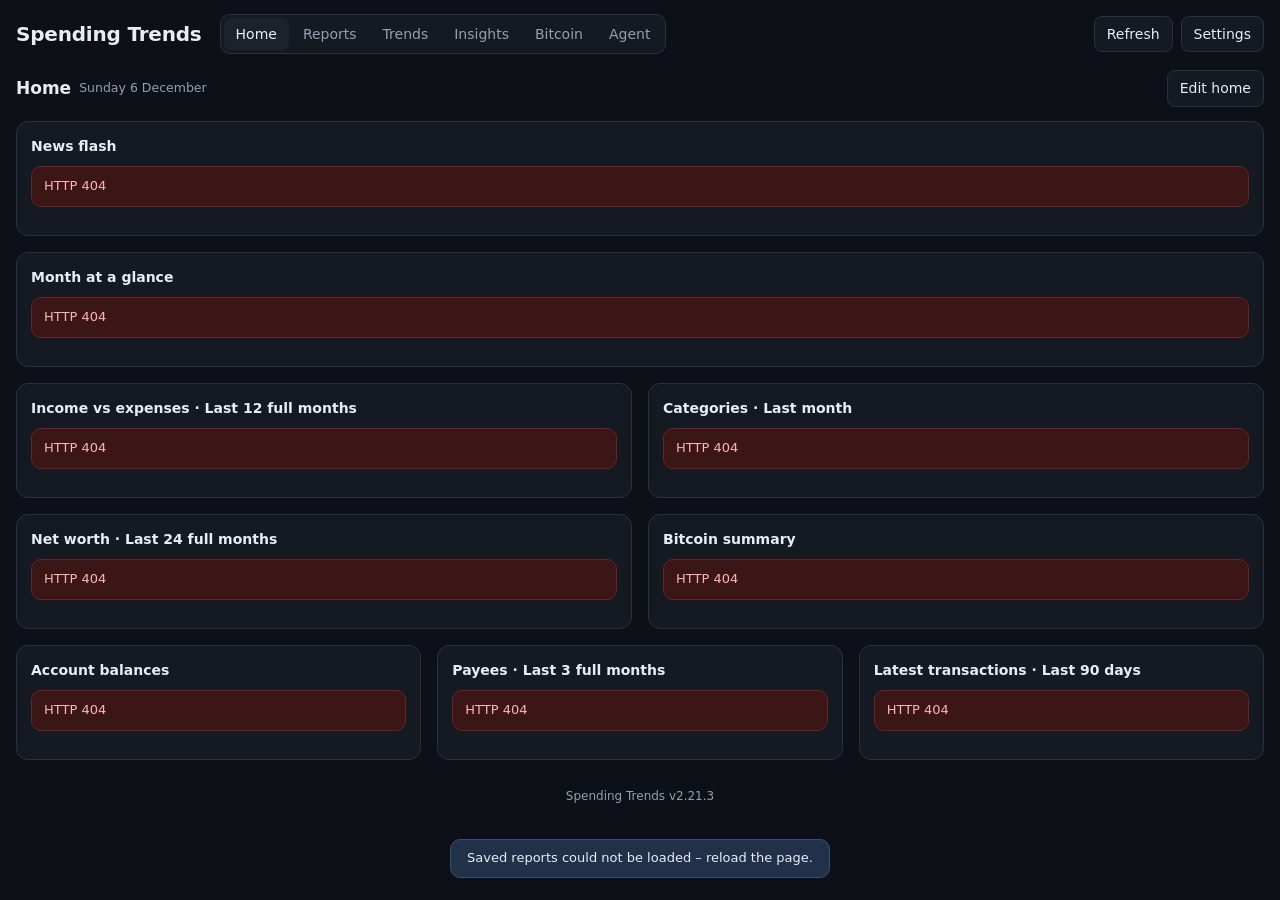
==== commit 8ac7fe69: "Spending Trends 2.21.3: forecast shows the loan left month by month Co-Authored-By: Claude Opus 5.5 " ====
--- a/n0niz-trends/app/index.html
+++ b/n0niz-trends/app/index.html
@@ -351,7 +351,7 @@
 
   <section class="view" id="v-bitcoin"></section>
   <section class="view" id="v-agent"></section>
-  <footer class="appver">Spending Trends v2.21.2</footer>
+  <footer class="appver">Spending Trends v2.21.3</footer>
 </div>
 
 <dialog id="settings">
@@ -2725,7 +2725,7 @@
       const net = inc - fixed - lp - every - save;
       bal += net;
       const big = fixedL.filter((f) => f.amt >= 100 && f.freq !== "monthly" && f.freq !== "weekly");
-      M.push({ ym: to.slice(0, 7), inc, fixed, lp, every, save, net, bal, big, partial: k === 0 });
+      M.push({ ym: to.slice(0, 7), inc, fixed, lp, every, save, net, bal, debt: Math.max(0, left), big, partial: k === 0 });
     }
     const mLabel = (ym) => `${MONTHS[+ym.slice(5, 7) - 1]}${ym.slice(5, 7) === "01" ? " " + ym.slice(2, 4) : ""}`;
     const tile = (l, val, s2, cls = "") => `<div class="tile"><span>${l}</span><b class="${cls}">${val}</b><small>${s2}</small></div>`;
@@ -2739,11 +2739,12 @@
       + tile("Tightest month", mLabel(worst.ym), `${eur(worst.net)}${worst.big.length ? " · " + worst.big.map((b) => esc(b.what)).join(", ") : ""}`, worst.net < 0 ? "neg" : "")
       + tile("Big yearly bills", eur(sum(bigs.map((b) => b.amt)) / (N / 12)) + " a year", [...new Set(bigs.map((b) => b.what))].slice(0, 3).map(esc).join(" · ") || `none in the next ${N} months`)
       + (owe && loan ? tile("Debt-free", `${MONTHS[+freeAt.slice(5, 7) - 1]} ${freeAt.slice(0, 4)}`, `${eur(owe)} left at ${eur(loan.amt)} a month`) : "");
-    $("fcChart").innerHTML = `<div class="sub">Each month <span style="color:${C.inc}">● in</span> <span style="color:${C.exp}">● out</span> <span style="color:#f0883e">● loan</span></div><div id="fcBars"></div><div class="sub" style="margin-top:10px">On your accounts at month end</div><div id="fcBal"></div>`;
+    $("fcChart").innerHTML = `<div class="sub">Each month <span style="color:${C.inc}">● in</span> <span style="color:${C.exp}">● out</span> <span style="color:#f0883e">● loan</span></div><div id="fcBars"></div><div class="sub" style="margin-top:10px">At month end <span style="color:${C.net}">● on your accounts</span>${owe ? ` <span style="color:#f0883e">● loan left</span>` : ""}</div><div id="fcBal"></div>`;
     barChart($("fcBars"), M.map((m) => m.ym), [{ name: "In", color: C.inc, values: M.map((m) => m.inc) }, { name: "Out", color: C.exp, values: M.map((m) => m.fixed + m.every + m.save) }, { name: "Loan", color: "#f0883e", values: M.map((m) => m.lp) }],
       { height: 200, labelFmt: mLabel });
-    lineChart($("fcBal"), M.map((m) => m.ym), [{ name: "Balance at month end", color: C.net, values: M.map((m) => m.bal), area: true }], { height: 180, labelFmt: mLabel });
-    $("fcList").innerHTML = `<div class="tablewrap"><table><thead><tr><th class="l">Month</th><th>Salary</th><th>Fixed costs</th><th>Loan</th><th>Everyday</th>${dailySav ? "<th>Saving</th>" : ""}<th>Net</th><th>Balance</th></tr></thead><tbody>${M.map((m) => `<tr><td class="l">${MONTHS[+m.ym.slice(5, 7) - 1]} ${m.ym.slice(0, 4)}${m.partial ? ' <span class="sub">(rest)</span>' : ""}${m.big.length ? ` <span class="sub">· ${m.big.map((b) => esc(b.what)).join(", ")}</span>` : ""}</td><td>${eur(m.inc)}</td><td>${eur(-m.fixed)}</td><td>${m.lp ? eur(-m.lp) : "–"}</td><td>${eur(-m.every)}</td>${dailySav ? `<td>${eur(-m.save)}</td>` : ""}<td class="${m.net < 0 ? "neg" : "pos"}">${eur(m.net)}</td><td class="${m.bal < 0 ? "neg" : ""}">${eur(m.bal)}</td></tr>`).join("")}</tbody></table></div>`;
+    lineChart($("fcBal"), M.map((m) => m.ym), [{ name: "On your accounts", color: C.net, values: M.map((m) => m.bal), area: true },
+      ...(owe ? [{ name: "Loan left", color: "#f0883e", values: M.map((m) => m.debt), area: true }] : [])], { height: 200, labelFmt: mLabel });
+    $("fcList").innerHTML = `<div class="tablewrap"><table><thead><tr><th class="l">Month</th><th>Salary</th><th>Fixed costs</th><th>Loan</th><th>Everyday</th>${dailySav ? "<th>Saving</th>" : ""}<th>Net</th><th>Balance</th>${owe ? "<th>Loan left</th>" : ""}</tr></thead><tbody>${M.map((m) => `<tr><td class="l">${MONTHS[+m.ym.slice(5, 7) - 1]} ${m.ym.slice(0, 4)}${m.partial ? ' <span class="sub">(rest)</span>' : ""}${m.big.length ? ` <span class="sub">· ${m.big.map((b) => esc(b.what)).join(", ")}</span>` : ""}</td><td>${eur(m.inc)}</td><td>${eur(-m.fixed)}</td><td>${m.lp ? eur(-m.lp) : "–"}</td><td>${eur(-m.every)}</td>${dailySav ? `<td>${eur(-m.save)}</td>` : ""}<td class="${m.net < 0 ? "neg" : "pos"}">${eur(m.net)}</td><td class="${m.bal < 0 ? "neg" : ""}">${eur(m.bal)}</td>${owe ? `<td>${m.debt > 0.5 ? eur(m.debt) : "paid off"}</td>` : ""}</tr>`).join("")}</tbody></table></div>`;
     $("fcMore").open = N === 12;
     fcAccPicker(rows, accounts, subs, cand, use);
   }
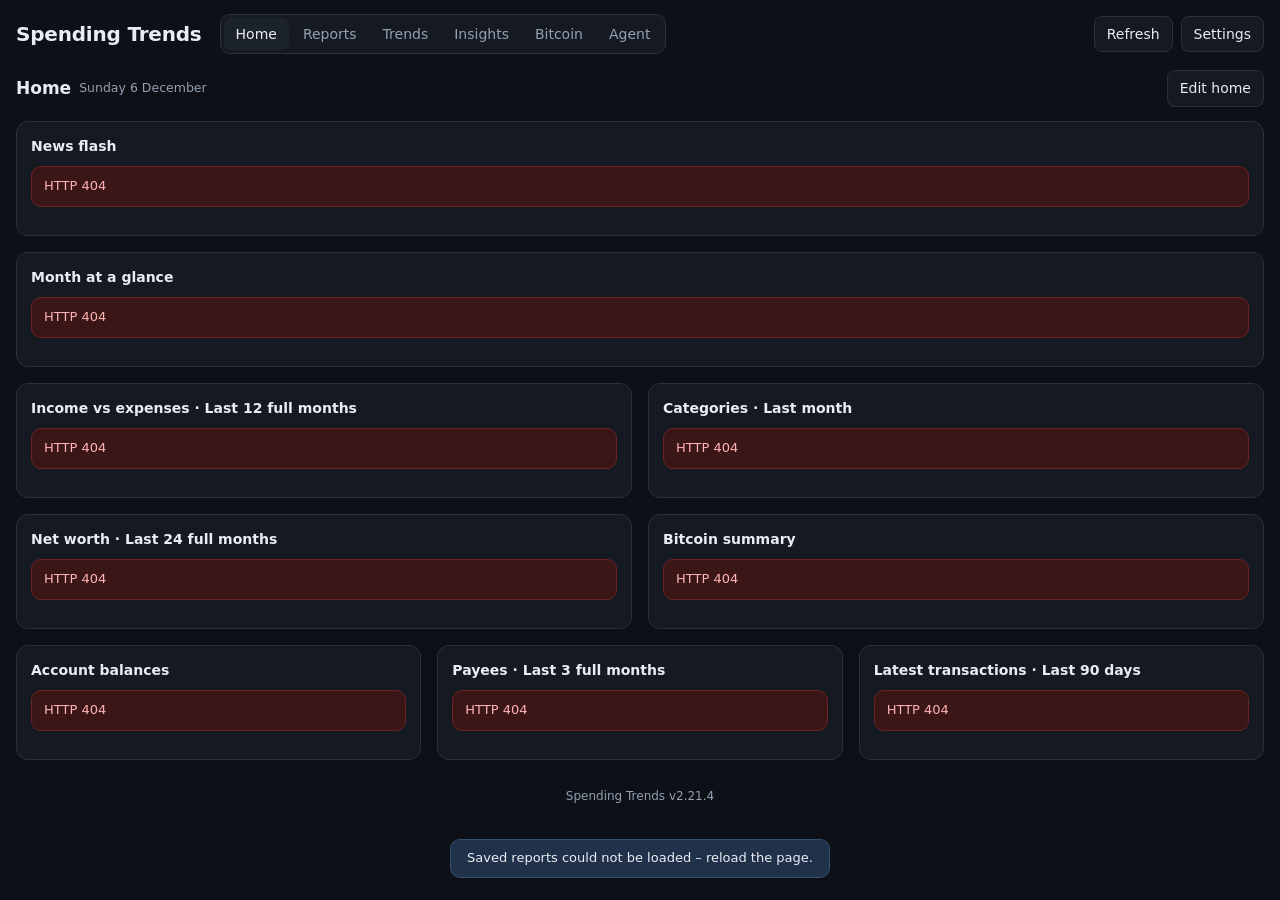
==== commit b0907edd: "Spending Trends 2.21.4: loan left as third bar next to in/out, balance line back in the same chart C" ====
--- a/n0niz-trends/app/index.html
+++ b/n0niz-trends/app/index.html
@@ -351,7 +351,7 @@
 
   <section class="view" id="v-bitcoin"></section>
   <section class="view" id="v-agent"></section>
-  <footer class="appver">Spending Trends v2.21.3</footer>
+  <footer class="appver">Spending Trends v2.21.4</footer>
 </div>
 
 <dialog id="settings">
@@ -2739,11 +2739,11 @@
       + tile("Tightest month", mLabel(worst.ym), `${eur(worst.net)}${worst.big.length ? " · " + worst.big.map((b) => esc(b.what)).join(", ") : ""}`, worst.net < 0 ? "neg" : "")
       + tile("Big yearly bills", eur(sum(bigs.map((b) => b.amt)) / (N / 12)) + " a year", [...new Set(bigs.map((b) => b.what))].slice(0, 3).map(esc).join(" · ") || `none in the next ${N} months`)
       + (owe && loan ? tile("Debt-free", `${MONTHS[+freeAt.slice(5, 7) - 1]} ${freeAt.slice(0, 4)}`, `${eur(owe)} left at ${eur(loan.amt)} a month`) : "");
-    $("fcChart").innerHTML = `<div class="sub">Each month <span style="color:${C.inc}">● in</span> <span style="color:${C.exp}">● out</span> <span style="color:#f0883e">● loan</span></div><div id="fcBars"></div><div class="sub" style="margin-top:10px">At month end <span style="color:${C.net}">● on your accounts</span>${owe ? ` <span style="color:#f0883e">● loan left</span>` : ""}</div><div id="fcBal"></div>`;
-    barChart($("fcBars"), M.map((m) => m.ym), [{ name: "In", color: C.inc, values: M.map((m) => m.inc) }, { name: "Out", color: C.exp, values: M.map((m) => m.fixed + m.every + m.save) }, { name: "Loan", color: "#f0883e", values: M.map((m) => m.lp) }],
-      { height: 200, labelFmt: mLabel });
-    lineChart($("fcBal"), M.map((m) => m.ym), [{ name: "On your accounts", color: C.net, values: M.map((m) => m.bal), area: true },
-      ...(owe ? [{ name: "Loan left", color: "#f0883e", values: M.map((m) => m.debt), area: true }] : [])], { height: 200, labelFmt: mLabel });
+    // one chart: in and out each month (out includes the loan payment), the loan still left as a third bar, your balance as the line
+    $("fcChart").innerHTML = `<div class="sub"><span style="color:${C.inc}">● in</span> <span style="color:${C.exp}">● out (loan payment included)</span>${owe ? ` <span style="color:#f0883e">● loan left</span>` : ""} <span style="color:${C.net}">— on your accounts</span></div><div id="fcBars"></div>`;
+    barChart($("fcBars"), M.map((m) => m.ym), [{ name: "In", color: C.inc, values: M.map((m) => m.inc) }, { name: "Out", color: C.exp, values: M.map((m) => m.fixed + m.every + m.save + m.lp) },
+      ...(owe ? [{ name: "Loan left", color: "#f0883e", values: M.map((m) => m.debt) }] : [])],
+      { height: 280, labelFmt: mLabel, line: { name: "On your accounts", color: C.net, values: M.map((m) => m.bal) } });
     $("fcList").innerHTML = `<div class="tablewrap"><table><thead><tr><th class="l">Month</th><th>Salary</th><th>Fixed costs</th><th>Loan</th><th>Everyday</th>${dailySav ? "<th>Saving</th>" : ""}<th>Net</th><th>Balance</th>${owe ? "<th>Loan left</th>" : ""}</tr></thead><tbody>${M.map((m) => `<tr><td class="l">${MONTHS[+m.ym.slice(5, 7) - 1]} ${m.ym.slice(0, 4)}${m.partial ? ' <span class="sub">(rest)</span>' : ""}${m.big.length ? ` <span class="sub">· ${m.big.map((b) => esc(b.what)).join(", ")}</span>` : ""}</td><td>${eur(m.inc)}</td><td>${eur(-m.fixed)}</td><td>${m.lp ? eur(-m.lp) : "–"}</td><td>${eur(-m.every)}</td>${dailySav ? `<td>${eur(-m.save)}</td>` : ""}<td class="${m.net < 0 ? "neg" : "pos"}">${eur(m.net)}</td><td class="${m.bal < 0 ? "neg" : ""}">${eur(m.bal)}</td>${owe ? `<td>${m.debt > 0.5 ? eur(m.debt) : "paid off"}</td>` : ""}</tr>`).join("")}</tbody></table></div>`;
     $("fcMore").open = N === 12;
     fcAccPicker(rows, accounts, subs, cand, use);
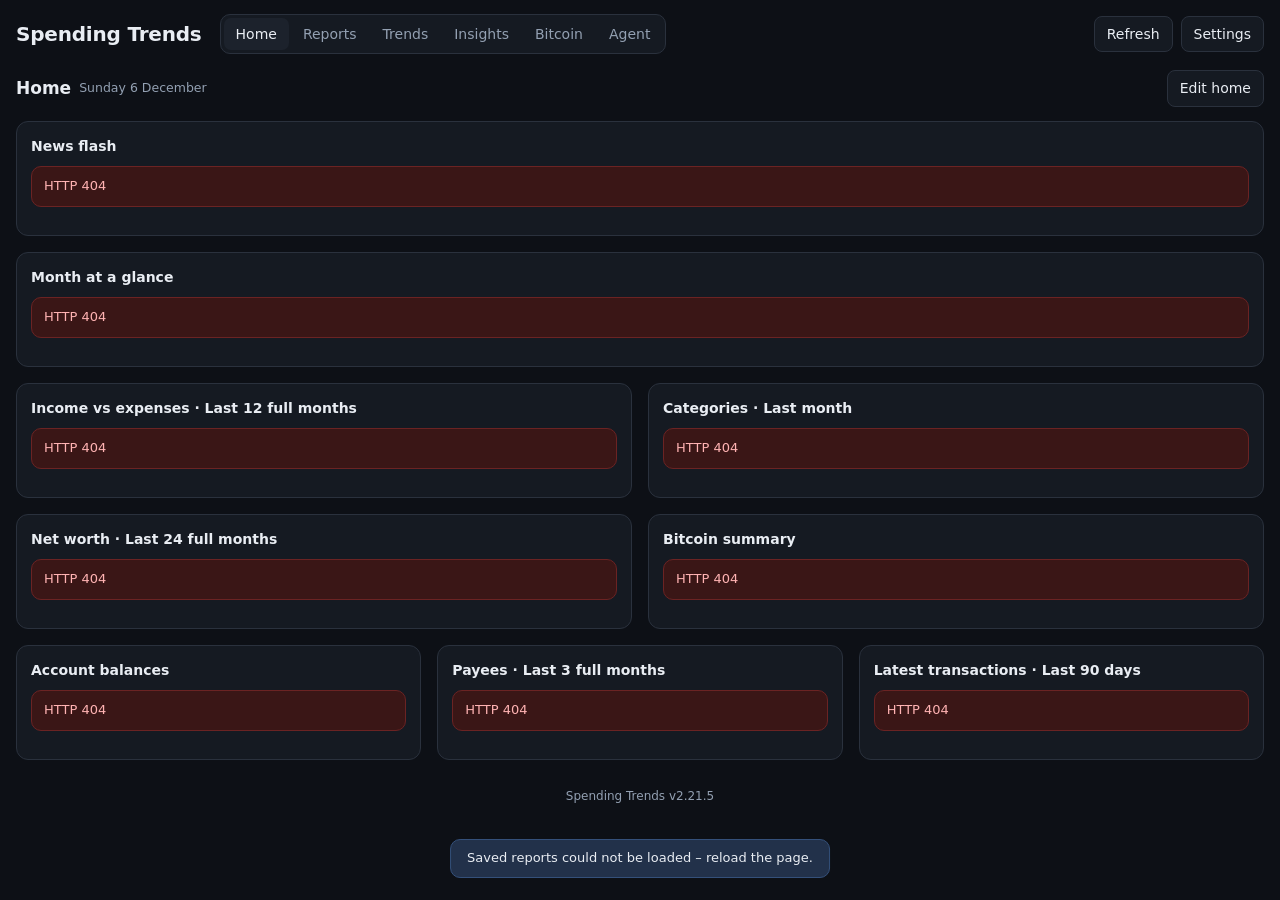
==== commit 8f9d503d: "Trends 2.21.5: period 'Last 12 months (incl. this month)' Co-Authored-By: Claude Opus 5.5 <noreply@a" ====
--- a/n0niz-trends/app/index.html
+++ b/n0niz-trends/app/index.html
@@ -351,7 +351,7 @@
 
   <section class="view" id="v-bitcoin"></section>
   <section class="view" id="v-agent"></section>
-  <footer class="appver">Spending Trends v2.21.4</footer>
+  <footer class="appver">Spending Trends v2.21.5</footer>
 </div>
 
 <dialog id="settings">
@@ -522,7 +522,7 @@
     return out;
   }
   const PERIODS = [["thismonth", "This month"], ["lastmonth", "Last month"], ["30d", "Last 30 days"], ["90d", "Last 90 days"], ["3m", "Last 3 full months"], ["6m", "Last 6 full months"],
-    ["12m", "Last 12 full months"], ["24m", "Last 24 full months"], ["36m", "Last 36 full months"], ["ytd", "This year"], ["lastyear", "Last year"],
+    ["12mc", "Last 12 months (incl. this month)"], ["12m", "Last 12 full months"], ["24m", "Last 24 full months"], ["36m", "Last 36 full months"], ["ytd", "This year"], ["lastyear", "Last year"],
     ["all", "All history"], ["custom", "Custom dates"]];
   const PERIOD_NAME = Object.fromEntries(PERIODS);
   function periodRange(spec) {
@@ -535,6 +535,7 @@
       case "90d": return { from: iso(new Date(y, m, now.getDate() - 90)), to: TODAY };
       case "lastmonth": return { from: first(y, m - 1), to: last(y, m - 1) };
       case "3m": return N(3); case "6m": return N(6); case "24m": return N(24); case "36m": return N(36);
+      case "12mc": return { from: first(y, m - 11), to: TODAY };
       case "ytd": return { from: `${y}-01-01`, to: TODAY };
       case "lastyear": return { from: `${y - 1}-01-01`, to: `${y - 1}-12-31` };
       case "all": return { from: (D.cfg && D.cfg.history_start) || `${y - 5}-01-01`, to: TODAY };
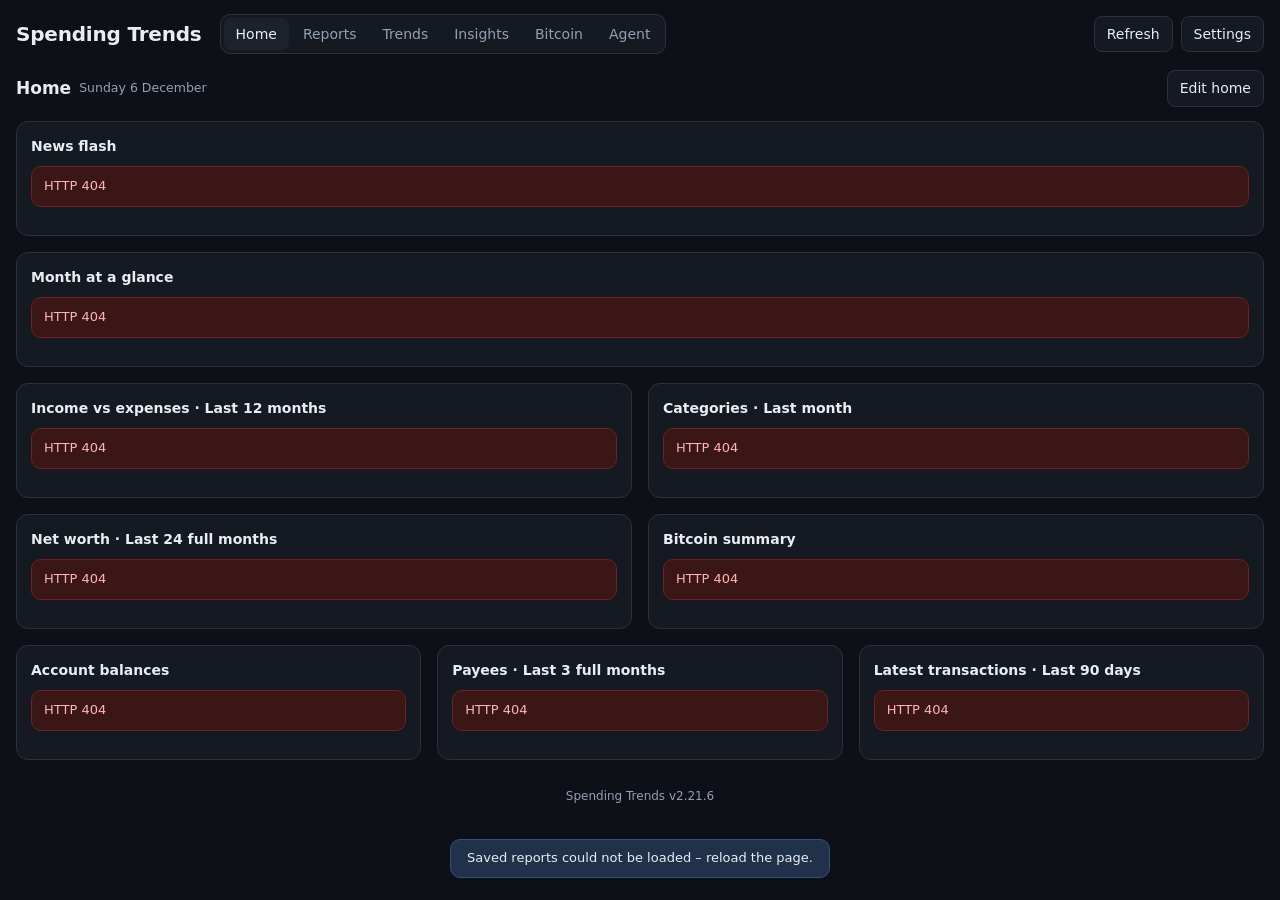
==== commit b9337511: "Trends 2.21.6: 'Last 12 months' includes the current month Co-Authored-By: Claude Opus 5.5 <noreply@" ====
--- a/n0niz-trends/app/index.html
+++ b/n0niz-trends/app/index.html
@@ -351,7 +351,7 @@
 
   <section class="view" id="v-bitcoin"></section>
   <section class="view" id="v-agent"></section>
-  <footer class="appver">Spending Trends v2.21.5</footer>
+  <footer class="appver">Spending Trends v2.21.6</footer>
 </div>
 
 <dialog id="settings">
@@ -522,7 +522,7 @@
     return out;
   }
   const PERIODS = [["thismonth", "This month"], ["lastmonth", "Last month"], ["30d", "Last 30 days"], ["90d", "Last 90 days"], ["3m", "Last 3 full months"], ["6m", "Last 6 full months"],
-    ["12mc", "Last 12 months (incl. this month)"], ["12m", "Last 12 full months"], ["24m", "Last 24 full months"], ["36m", "Last 36 full months"], ["ytd", "This year"], ["lastyear", "Last year"],
+    ["12m", "Last 12 months"], ["24m", "Last 24 full months"], ["36m", "Last 36 full months"], ["ytd", "This year"], ["lastyear", "Last year"],
     ["all", "All history"], ["custom", "Custom dates"]];
   const PERIOD_NAME = Object.fromEntries(PERIODS);
   function periodRange(spec) {
@@ -535,7 +535,7 @@
       case "90d": return { from: iso(new Date(y, m, now.getDate() - 90)), to: TODAY };
       case "lastmonth": return { from: first(y, m - 1), to: last(y, m - 1) };
       case "3m": return N(3); case "6m": return N(6); case "24m": return N(24); case "36m": return N(36);
-      case "12mc": return { from: first(y, m - 11), to: TODAY };
+      case "12m": case "12mc": return { from: first(y, m - 11), to: TODAY };
       case "ytd": return { from: `${y}-01-01`, to: TODAY };
       case "lastyear": return { from: `${y - 1}-01-01`, to: `${y - 1}-12-31` };
       case "all": return { from: (D.cfg && D.cfg.history_start) || `${y - 5}-01-01`, to: TODAY };
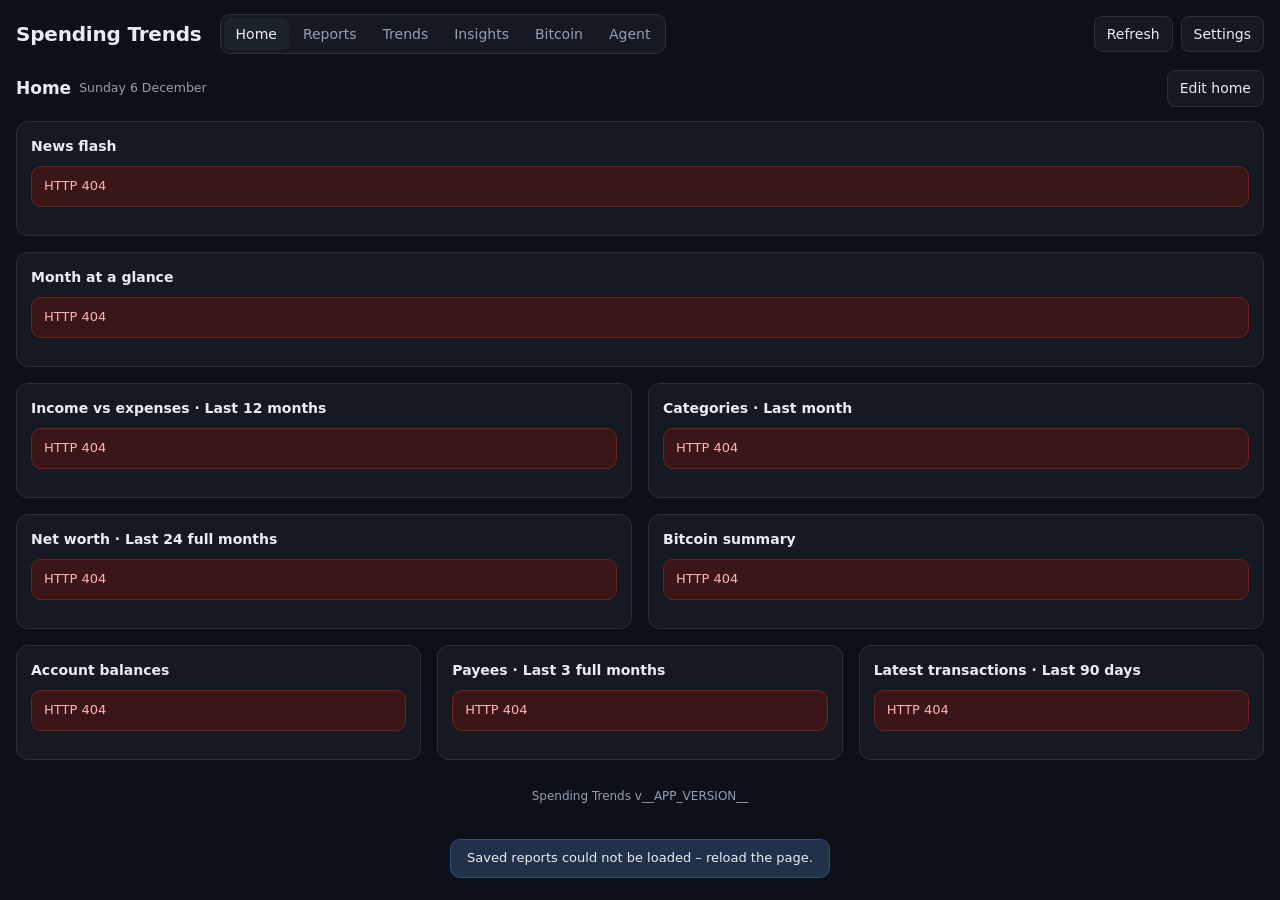
==== commit 9c0af0c6: "Spending Trends 2.21.8: footer shows the installed version automatically Co-Authored-By: Claude Opus" ====
--- a/n0niz-trends/app/index.html
+++ b/n0niz-trends/app/index.html
@@ -351,7 +351,7 @@
 
   <section class="view" id="v-bitcoin"></section>
   <section class="view" id="v-agent"></section>
-  <footer class="appver">Spending Trends v2.21.6</footer>
+  <footer class="appver">Spending Trends v__APP_VERSION__</footer>
 </div>
 
 <dialog id="settings">
@@ -1044,7 +1044,7 @@
       for (const x of sc.items) for (const dt of schedule(x, `${nmKey}-01`, nmEnd))
         // only what does not come every month (yearly, half-yearly, quarterly, or monthly with skips):
         // the usual monthly costs are paid from the salary anyway
-        if (!["monthly", "weekly"].includes(x.freq) || x.skip) { if (x.amount >= minBig) big.push({ name: x.name, dt, amount: x.amount }); }
+        if ((!["monthly", "weekly"].includes(x.freq) || x.skip) && !paidNear(x, dt)) { if (x.amount >= minBig) big.push({ name: x.name, dt, amount: x.amount }); }
       big.sort((a, b) => b.amount - a.amount);
       const nmName = MONTHS[nmD.getMonth()];
       bigTile = `<div class="tile"><span title="To save for next month">Save for next month</span><b>${eur(sum(big.map((b) => b.amount)))}</b><small>due in ${nmName}</small>${big.length ? big.slice(0, 3).map((b) => `<small style="display:flex;justify-content:space-between;gap:6px;color:var(--text)"><span style="overflow:hidden;text-overflow:ellipsis;white-space:nowrap">${ddmm(b.dt).slice(0, 6)} ${esc(b.name)}</span><span>${eur(b.amount)}</span></small>`).join("") + (big.length > 3 ? `<small>+ ${big.length - 3} more</small>` : "") : `<small>nothing besides the usual monthly costs</small>`}</div>`;
@@ -2183,6 +2183,15 @@
     for (; k < 5000; k++) { const d = at(k); if (d > end) break; if (d >= from) out.push(d); }
     return out;
   }
+  // a scheduled date counts as paid when Firefly linked a payment to the subscription close to it –
+  // also when it came a few days early (e.g. charged on the 17th for the 18th)
+  const STEPD = { weekly: 7, monthly: 30, quarterly: 91, "half-year": 182, yearly: 365 };
+  function paidNear(x, dt) {
+    const pd = x.paid_dates || [];
+    if (!pd.length) return false;
+    const win = Math.min(12, Math.round(((STEPD[x.freq] || 30) * ((x.skip || 0) + 1)) / 3)) * 864e5, t = Date.parse(dt);
+    return pd.some((p) => Math.abs(Date.parse(p) - t) <= win);
+  }
   async function rSubCal(host, spec, mode) {
     const now = new Date(), today = isoD(now);
     const year = now.getFullYear() + (spec.year === "next" ? 1 : 0), cm = year === now.getFullYear() ? now.getMonth() : -1;
@@ -2191,11 +2200,11 @@
     const inFive = isoD(new Date(now.getFullYear() + 5, now.getMonth(), now.getDate()));
     const subs = d.items.map((x) => {
       const dates = schedule(x, `${year}-01-01`, `${year}-12-31`);
-      // worked out from the schedule alone: a date before today counts as paid, the rest is still to come
-      const pays = dates.map((dt) => ({ dt, st: dt < today ? "paid" : "due" }));
+      // paid = Firefly has a linked payment near that date; otherwise a date before today counts as paid
+      const pays = dates.map((dt) => ({ dt, st: dt < today || paidNear(x, dt) ? "paid" : "due" }));
       const months = Array.from({ length: 12 }, () => []);
       for (const p of pays) months[+p.dt.slice(5, 7) - 1].push(p);
-      const next = schedule(x, today, inFive)[0] || "";
+      const next = schedule(x, today, inFive).find((dt) => !paidNear(x, dt)) || "";
       return { ...x, pays, months, next, total: pays.length * x.amount, left: pays.filter((p) => p.st === "due").length * x.amount };
     });
     const key = (x) => x.next || "9";
@@ -2635,7 +2644,7 @@
     let next = new Date(today.getFullYear(), today.getMonth(), pd); if (next <= today) next = new Date(today.getFullYear(), today.getMonth() + 1, pd);
     const end = new Date(next.getFullYear(), next.getMonth() + 1, pd);
     const ev = [];
-    for (const x of subs) for (const dt of schedule(x, tIso, isoD(end))) if (dt > tIso || dt === tIso) ev.push({ dt, what: x.name, amt: -x.amount, kind: "fixed" });
+    for (const x of subs) for (const dt of schedule(x, tIso, isoD(end))) if ((dt > tIso || dt === tIso) && !paidNear(x, dt)) ev.push({ dt, what: x.name, amt: -x.amount, kind: "fixed" });
     const dayIn = (y, m, dd) => isoD(new Date(y, m, Math.min(dd, new Date(y, m + 1, 0).getDate())));
     for (let k = 0; k < 3; k++) {
       const y = today.getFullYear(), m = today.getMonth() + k;
@@ -2716,7 +2725,7 @@
       const from = k === 0 ? isoD(addDays(today, 1)) : isoD(first), to = isoD(last);
       const days = Math.round((last - (k === 0 ? today : addDays(first, -1))) / 864e5);
       const fixedL = [];
-      for (const x of subs) for (const dt of schedule(x, from, to)) fixedL.push({ what: x.name, amt: x.amount, dt, freq: x.freq });
+      for (const x of subs) for (const dt of schedule(x, from, to)) if (!paidNear(x, dt)) fixedL.push({ what: x.name, amt: x.amount, dt, freq: x.freq });
       const fixed = sum(fixedL.map((f) => f.amt));
       const salDt = salary ? isoD(new Date(first.getFullYear(), first.getMonth(), Math.min(salary.day, last.getDate()))) : null;
       const inc = salary && salDt >= from ? salary.amt : 0;
